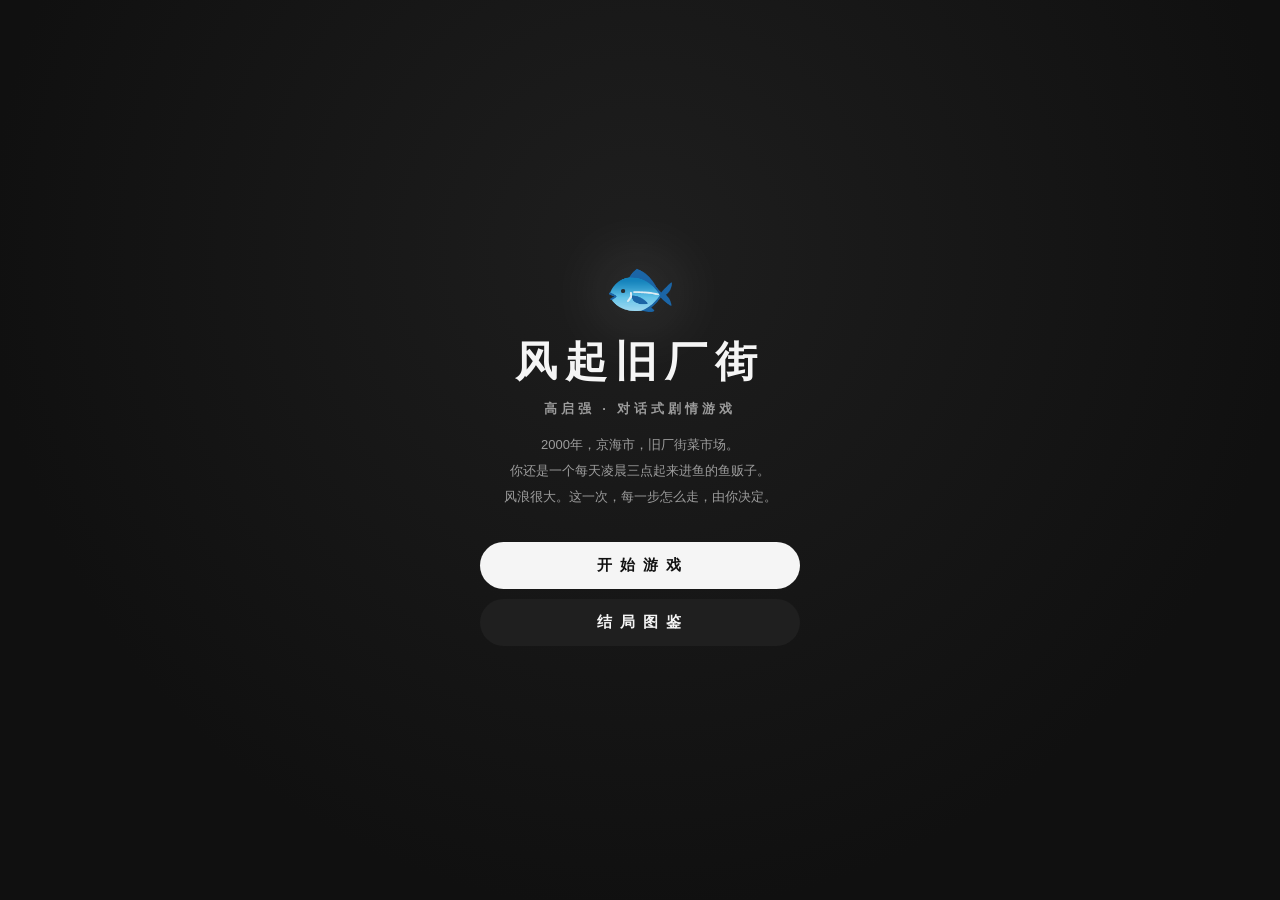
==== mobile/index.html @ a1551499 "Ghibli web UI, Android PWA (Luma style), refreshed screenshots and docs" ====
<!DOCTYPE html>
<html lang="zh-CN">
<head>
<meta charset="utf-8">
<meta name="viewport" content="width=device-width, initial-scale=1, viewport-fit=cover, user-scalable=no"><link rel="manifest" href="manifest.json"><meta name="theme-color" content="#131313"><meta name="mobile-web-app-capable" content="yes"><meta name="apple-mobile-web-app-capable" content="yes"><meta name="apple-mobile-web-app-status-bar-style" content="black-translucent">
<title>风起旧厂街 · 高启强 | 对话式剧情游戏</title>
<style>/* ================= 风起旧厂街 · Android 版（Luma 深色风格） ================= */
:root{
  --bg:#101010; --card:#1f1f1f; --card2:#2b2b2b; --line:#303030; --ink:#f5f5f5;
  --dim:#9c9c9c; --dim2:#6d6d6d; --gold:#e8c07a; --green:#8fce8f; --red:#e07a6a;
  --ui:-apple-system,"SF Pro Text","SF Pro Display",Roboto,"Segoe UI","Microsoft YaHei",sans-serif;
}
*{box-sizing:border-box;margin:0;padding:0;-webkit-tap-highlight-color:transparent}
html,body{height:100%}
body{background:var(--bg);color:var(--ink);font-family:var(--ui);overflow:hidden;user-select:none;-webkit-font-smoothing:antialiased}
button{font-family:var(--ui);cursor:pointer}
#app{position:fixed;inset:0;display:flex;flex-direction:column}

/* ---------- 背景舞台 ---------- */
#stage{position:absolute;inset:0;transition:opacity .6s}
#bg{position:absolute;inset:0;transition:background 1s}
#deco{position:absolute;right:6%;top:10%;font-size:110px;opacity:.06;filter:grayscale(60%);pointer-events:none}
#fog{position:absolute;inset:0;background:radial-gradient(ellipse at 50% 115%,rgba(0,0,0,0) 45%,rgba(0,0,0,.55) 100%);pointer-events:none}
.bg-market{background:radial-gradient(ellipse at 75% -10%,rgba(232,165,90,.10),transparent 55%),linear-gradient(180deg,#171510 0%,#101010 70%)}
.bg-station{background:radial-gradient(ellipse at 20% -10%,rgba(90,140,200,.10),transparent 55%),linear-gradient(180deg,#0f1418 0%,#101010 70%)}
.bg-jinhan{background:radial-gradient(ellipse at 50% -10%,rgba(220,95,80,.12),transparent 55%),linear-gradient(180deg,#180f10 0%,#101010 70%)}
.bg-tower{background:radial-gradient(ellipse at 80% 100%,rgba(200,175,95,.08),transparent 55%),linear-gradient(180deg,#101318 0%,#101010 70%)}
.bg-rain{background:radial-gradient(ellipse at 50% -10%,rgba(120,140,170,.09),transparent 55%),linear-gradient(180deg,#0f1216 0%,#0e0e0e 70%)}
.bg-cell{background:linear-gradient(180deg,#151515 0%,#0e0e0e 100%)}
.bg-dawn{background:radial-gradient(ellipse at 50% 110%,rgba(240,170,90,.14),transparent 60%),linear-gradient(180deg,#171510 0%,#101010 70%)}

/* ---------- 顶部状态栏 ---------- */
#hud{position:relative;z-index:5;display:none;flex-wrap:nowrap;overflow-x:auto;gap:6px;align-items:center;
  padding:calc(10px + env(safe-area-inset-top)) 14px 8px;
  background:linear-gradient(180deg,rgba(16,16,16,.97),rgba(16,16,16,.8));backdrop-filter:blur(10px);scrollbar-width:none}
#hud::-webkit-scrollbar{display:none}
#chTag{color:var(--dim);font-size:12px;font-weight:600;letter-spacing:1px;margin-right:4px;white-space:nowrap}
.chip{display:flex;align-items:center;gap:5px;font-size:12.5px;padding:5px 11px;border:none;border-radius:999px;
  background:var(--card);color:var(--dim);white-space:nowrap;flex:none;position:relative}
.chip b{color:var(--ink);font-weight:600;font-variant-numeric:tabular-nums}
.chip.warn{background:rgba(224,122,106,.15);color:#f0a99d;animation:pulse 1.4s infinite}
.chip.btn{cursor:pointer}
#sndBtn{flex:none;margin-left:auto;background:var(--card);border:none;color:var(--dim);border-radius:999px;padding:6px 12px;font-size:12.5px}
.flo{position:absolute;right:6px;top:-4px;font-size:11px;font-weight:700;pointer-events:none;animation:flo 1.1s forwards}
.flo.up{color:var(--green)}.flo.dn{color:var(--red)}
@keyframes flo{from{opacity:0;transform:translateY(6px)}20%{opacity:1}to{opacity:0;transform:translateY(-14px)}}
@keyframes pulse{50%{box-shadow:0 0 0 3px rgba(224,122,106,.16)}}

/* ---------- 底部悬浮导航（Luma） ---------- */
#nav{position:fixed;left:50%;transform:translateX(-50%);bottom:calc(12px + env(safe-area-inset-bottom));
  z-index:40;display:none;gap:2px;background:rgba(40,40,40,.88);backdrop-filter:blur(18px);
  border-radius:999px;padding:6px;box-shadow:0 10px 34px rgba(0,0,0,.5)}
.navbtn{display:flex;flex-direction:column;align-items:center;gap:2px;border:none;background:none;
  color:var(--dim);font-size:11px;padding:7px 24px;border-radius:999px;transition:background .2s}
.navbtn:active{background:#3d3d3d}
.navbtn .ni{font-size:19px;line-height:1.2}

/* ---------- 对话区 ---------- */
#bottom{position:relative;z-index:5;margin-top:auto;padding:10px 14px calc(88px + env(safe-area-inset-bottom));
  display:flex;flex-direction:column;align-items:center;gap:10px}
#dlg{width:100%;max-width:520px;background:var(--card);border-radius:24px;padding:18px 18px 30px;min-height:120px;
  position:relative;box-shadow:0 12px 44px rgba(0,0,0,.45)}
#who{position:absolute;top:-14px;left:16px;display:inline-flex;align-items:center;gap:7px;background:#2c2c2c;
  border-radius:999px;padding:4px 12px 4px 5px;font-size:13px;font-weight:600;letter-spacing:.5px}
#who .av{width:24px;height:24px;border-radius:50%;display:grid;place-items:center;font-size:13px;background:#383838;border:1px solid #464646}
#txt{font-size:16.5px;line-height:1.85;color:var(--ink);min-height:66px;white-space:pre-wrap}
#hint{position:absolute;right:16px;bottom:10px;font-size:11px;color:var(--dim2);opacity:.85;animation:blink 1.4s infinite}
@keyframes blink{50%{opacity:.2}}

#choices{width:100%;max-width:520px;display:flex;flex-direction:column;gap:9px}
.choice{position:relative;text-align:left;background:var(--card);border:none;border-radius:20px;color:var(--ink);
  font-size:15px;font-weight:500;padding:14px 16px 13px 50px;line-height:1.55;min-height:52px;
  transition:transform .15s,background .15s}
.choice::before{content:"";position:absolute;left:17px;top:16px;width:18px;height:18px;border-radius:50%;border:2px solid #4a4a4a}
.choice:active{transform:scale(.98);background:var(--card2)}
.choice .fx{display:block;font-size:11.5px;color:var(--dim);margin-top:3px;font-weight:400}
.choice.lock{opacity:.4}
.choice.lock::before{content:"🔒";border:none;width:auto;height:auto;font-size:12px;left:15px;top:16px}
.choice.cardOpt{background:#262118}
.choice.cardOpt::before{content:"🃏";border:none;width:auto;height:auto;font-size:15px;left:15px;top:14px}

/* ---------- 覆盖层 ---------- */
.ovl{position:fixed;inset:0;z-index:50;display:none;align-items:center;justify-content:center;flex-direction:column;
  text-align:center;padding:24px;overflow:auto}
.ovl.show{display:flex}
#era,#title,#ending,#gallery{background:rgba(12,12,12,.985)}
#wave,#panel{background:rgba(12,12,12,.92);backdrop-filter:blur(10px)}

#era .y{font-size:12px;letter-spacing:6px;color:var(--dim);margin-bottom:14px}
#era .t{font-size:34px;font-weight:800;letter-spacing:6px;color:var(--ink)}
#era .s{margin-top:16px;color:var(--dim);font-size:14px;line-height:1.9;max-width:340px}
#era .go{margin-top:42px;background:var(--ink);color:#111;border:none;border-radius:999px;
  padding:14px 46px;font-size:15px;font-weight:700;transition:transform .15s}
#era .go:active{transform:scale(.97)}

#title{background:radial-gradient(ellipse at 50% 28%,#1e1e1e,#101010 72%)}
#title .fish{font-size:58px;margin-bottom:12px;filter:drop-shadow(0 0 34px rgba(255,255,255,.28))}
#title h1{font-size:42px;font-weight:800;letter-spacing:8px;color:var(--ink)}
#title .sub{margin-top:10px;color:var(--dim);letter-spacing:4px;font-size:13px;font-weight:600}
#title .desc{margin-top:14px;color:var(--dim);font-size:13px;line-height:2;max-width:340px}
#title .btns{margin-top:32px;display:flex;flex-direction:column;gap:10px;width:min(320px,84vw)}
.mbtn{background:var(--card);border:none;color:var(--ink);border-radius:999px;padding:14px 20px;
  font-size:15px;font-weight:600;letter-spacing:2px;transition:transform .15s}
.mbtn.pri{background:var(--ink);color:#111}
.mbtn:active{transform:scale(.97)}

/* ---------- 结局 ---------- */
#endCard{position:relative;width:100%;max-width:430px;background:var(--card);border-radius:24px;
  padding:26px 24px 22px;text-align:left;box-shadow:0 24px 70px rgba(0,0,0,.55)}
#endCard .tag{color:var(--dim2);letter-spacing:3px;font-size:11px}
#endName{font-size:29px;font-weight:800;letter-spacing:4px;margin:8px 0 4px;color:var(--gold)}
#endGrade{position:absolute;right:22px;top:22px;width:58px;height:58px;border-radius:50%;display:grid;place-items:center;
  font-size:27px;font-weight:800;border:3px solid var(--gold);color:var(--gold)}
#endText{font-size:14px;line-height:1.9;color:#d9d9d9;margin:12px 0 14px;white-space:pre-wrap}
#fates{border-top:1px solid #2c2c2c;padding-top:12px;display:grid;gap:5px;font-size:12.5px;color:var(--dim)}
#fates b{color:var(--ink);margin-right:8px;font-weight:600}
#endStats{margin-top:12px;display:flex;flex-wrap:wrap;gap:6px;font-size:11.5px}
#endStats span{background:#2a2a2a;border-radius:999px;padding:4px 10px;color:var(--dim)}
#endBtns{margin-top:18px;display:flex;gap:8px;flex-wrap:wrap}
#endBtns .mbtn{padding:12px 16px;font-size:13.5px;flex:1;letter-spacing:1px}

/* ---------- 图鉴 / 面板 ---------- */
#gallery h2{font-size:24px;font-weight:800;letter-spacing:6px;color:var(--ink);margin-bottom:14px}
#gGrid{display:grid;grid-template-columns:1fr 1fr;gap:10px;width:100%;max-width:440px}
.gslot{border-radius:18px;padding:14px;text-align:left;background:var(--card)}
.gslot.on{background:#252015}
.gslot .gn{font-size:15px;font-weight:700;color:var(--ink)}
.gslot.on .gn{color:var(--gold)}
.gslot .gd{margin-top:5px;font-size:11.5px;color:var(--dim);line-height:1.65}
.gslot.off{opacity:.45}

.panelCard{width:100%;max-width:420px;background:var(--card);border-radius:24px;padding:20px;max-height:84vh;overflow:auto;text-align:left}
.pTitle{font-size:18px;font-weight:800;letter-spacing:4px;color:var(--ink);margin-bottom:10px}
.affRow{display:flex;align-items:center;gap:10px;padding:8px 0;border-bottom:1px solid #272727;font-size:13px}
.affRow .av{width:28px;height:28px;border-radius:50%;display:grid;place-items:center;background:#2c2c2c;font-size:14px;flex:none}
.affRow .bar{flex:1;height:6px;border-radius:99px;background:#2c2c2c;overflow:hidden}
.affRow .bar i{display:block;height:100%;border-radius:99px}
.affRow .st{width:132px;font-size:10.5px;color:var(--dim);text-align:right;flex:none}
.cardRow{display:flex;gap:9px;padding:8px 0;border-bottom:1px solid #272727;font-size:12.5px;align-items:flex-start}
.cardRow .cn{color:var(--gold);font-weight:700;flex:none}
.cardRow .cd{color:var(--dim);line-height:1.7}
.tabs{display:flex;gap:6px;margin-bottom:12px}
.tabs button{background:var(--card);border:none;color:var(--dim);border-radius:999px;padding:7px 16px;font-size:12.5px;font-weight:600}
.tabs button.on{background:var(--ink);color:#111}
.achGrid{display:grid;grid-template-columns:1fr 1fr;gap:9px;width:100%;max-width:440px}
.ach{border-radius:16px;padding:12px;text-align:left;background:var(--card)}
.ach.on{background:#252015}
.ach .an{font-size:13px;font-weight:700;color:var(--ink)}
.ach.on .an{color:var(--gold)}
.ach .ad{font-size:10.5px;color:var(--dim);margin-top:3px;line-height:1.6}
.ach.off{opacity:.45}

/* ---------- 风浪回合 ---------- */
.waveCard{width:100%;max-width:440px;background:var(--card);border-radius:24px;padding:22px 20px 16px;
  text-align:left;max-height:88vh;overflow:auto;box-shadow:0 20px 60px rgba(0,0,0,.5)}
.wEra{color:var(--dim2);letter-spacing:2px;font-size:11px}
.wTitle{font-size:24px;font-weight:800;letter-spacing:5px;color:var(--ink);margin:6px 0 2px}
.wTurn{font-size:12.5px;color:var(--dim);margin-bottom:4px}
.wHint{font-size:12px;color:var(--dim2);margin-bottom:12px}
.wActs{display:grid;grid-template-columns:1fr 1fr;gap:8px}
.wAct{background:#2a2a2a;border:none;border-radius:16px;color:var(--ink);padding:12px;text-align:left;
  font-size:13.5px;font-weight:600;transition:transform .15s}
.wAct:active{transform:scale(.97)}
.wAct .wd{display:block;font-size:11px;color:var(--dim);margin-top:2px;font-weight:400}
.wLog{margin-top:10px;font-size:12.5px;color:var(--green);min-height:16px;line-height:1.7;white-space:pre-wrap}
#evBox{margin:8px 0 2px;border-radius:16px;padding:12px;background:#26200f0d}
#evBox .et{color:var(--gold);font-size:14.5px;font-weight:700;margin-bottom:5px}
#evBox .ed{font-size:12.5px;line-height:1.75;color:#d9d9d9;margin-bottom:10px}
.wSkip{margin-top:12px;background:none;border:1px solid #333;color:var(--dim2);border-radius:999px;padding:7px 16px;font-size:11.5px}

#toast{position:fixed;left:50%;bottom:calc(96px + env(safe-area-inset-bottom));transform:translateX(-50%);z-index:80;
  background:#272727;color:var(--gold);border-radius:999px;padding:9px 20px;font-size:13px;font-weight:600;
  opacity:0;pointer-events:none;transition:opacity .3s;box-shadow:0 10px 30px rgba(0,0,0,.4)}
#toast.show{opacity:1}

@media (min-width:720px){
  #bottom{max-width:560px;margin-left:auto;margin-right:auto;width:100%}
}
@media (prefers-reduced-motion:reduce){*{animation:none!important;transition:none!important}}
</style>
</head>
<body>
<div id="app">
  <div id="stage"><div id="bg" class="bg-market"></div><div id="deco">🐟</div><div id="fog"></div></div>
  <div id="hud">
    <span id="chTag">序章</span>
    <span class="chip" id="c_money">💰 资金 <b>0</b></span>
    <span class="chip" id="c_rep">🐟 声望 <b>0</b></span>
    <span class="chip" id="c_con">🤝 人脉 <b>0</b></span>
    <span class="chip" id="c_risk">⚠️ 风险 <b>0</b></span>
    <span class="chip" id="c_heart">❤️ 初心 <b>0</b></span>
    <span class="chip btn" id="c_cards" title="谋略卡">🃏 <b>0</b></span>
    <span class="chip btn" id="c_aff" title="人物好感">👥 好感</span>
    <span class="chip" id="c_flag" style="display:none"></span>
    <button id="sndBtn" title="音效开关">🔊 音效</button>
  </div>
  <div id="bottom">
    <div id="choices"></div>
    <div id="dlg"><div id="who"><span class="av" id="whoAv">🐟</span><span id="whoName">高启强</span></div>
      <div id="txt"></div><div id="hint">点击继续 ▸</div></div>
  </div>
</div>

<div id="era" class="ovl"><div class="y" id="eraY"></div><div class="t" id="eraT"></div><div class="s" id="eraS"></div><button class="go" id="eraGo">进 入 故 事</button></div>

<div id="wave" class="ovl"><div class="waveCard">
  <div class="wEra" id="wEra"></div>
  <div class="wTitle">风 浪 回 合</div>
  <div class="wTurn" id="wTurn"></div>
  <div class="wHint">一个时代不是一天过的。每回合做一件事，风浪会随时降临。</div>
  <div id="evBox" style="display:none"></div>
  <div id="wActs" class="wActs"></div>
  <div class="wLog" id="wLog"></div>
  <button class="wSkip" id="wSkip">草草应付，直接翻篇 →</button>
</div></div>

<div id="panel" class="ovl"><div class="panelCard"><div class="pTitle" id="pTitle"></div><div id="pBody"></div>
  <button class="mbtn" id="pClose" style="margin-top:18px">关 闭</button></div></div>

<div id="title" class="ovl show">
  <div class="fish">🐟</div>
  <h1>风起旧厂街</h1>
  <div class="sub">高启强 · 对话式剧情游戏</div>
  <div class="desc">2000年，京海市，旧厂街菜市场。<br>你还是一个每天凌晨三点起来进鱼的鱼贩子。<br>风浪很大。这一次，每一步怎么走，由你决定。</div>
  <div class="btns">
    <button class="mbtn pri" id="btnNew">开 始 游 戏</button>
    <button class="mbtn" id="btnCont" style="display:none">继 续 上 局</button>
    <button class="mbtn" id="btnGal">结 局 图 鉴</button>
  </div>
</div>

<div id="ending" class="ovl">
  <div id="endCard">
    <div class="tag">—— 结 局 ——</div>
    <div id="endName"></div><div id="endGrade"></div>
    <div id="endText"></div>
    <div id="fates"></div>
    <div id="endStats"></div>
    <div id="endBtns">
      <button class="mbtn pri" id="btnAgain">重 走 一 次</button>
      <button class="mbtn" id="btnGal2">结 局 图 鉴</button>
      <button class="mbtn" id="btnHome">回 到 标 题</button>
    </div>
  </div>
</div>

<div id="gallery" class="ovl"><h2 id="gTitle" style="font-family:var(--serif);letter-spacing:8px;font-size:30px;color:var(--gold);margin-bottom:14px">结 局 图 鉴</h2>
  <div class="tabs"><button id="tabEnd" class="on">结 局</button><button id="tabAch">成 就</button><button id="tabCard">谋 略</button></div>
  <div id="gGrid" style="display:grid;grid-template-columns:repeat(auto-fit,minmax(210px,1fr));gap:12px;width:min(860px,100%)"></div>
  <div id="achWrap" style="display:none;width:min(760px,100%)"><div class="achGrid" id="aGrid"></div></div>
  <div id="cardWrap" style="display:none;width:min(560px,100%)"><div id="cardList"></div></div>
  <button class="mbtn" id="btnGalBack" style="margin-top:26px">返 回</button></div>

<div id="toast"></div>

<script>
"use strict";
/* ================= 人物表 ================= */
const C={
  qiang:{n:"高启强",e:"🐟",c:"#e5484d"},
  qin:{n:"高启强",e:"💭",c:"#c084fc"},
  an:{n:"安欣",e:"👮",c:"#4d9fff"},
  sheng:{n:"高启盛",e:"🕶️",c:"#a06bff"},
  lan:{n:"高启兰",e:"🩺",c:"#6fd3c7"},
  sao:{n:"陈书婷",e:"🌹",c:"#f5c518"},
  mo:{n:"老默",e:"🔪",c:"#8a93a6"},
  xu:{n:"徐江",e:"🐺",c:"#ff7a1a"},
  tai:{n:"陈泰",e:"🐉",c:"#c0a16b"},
  xl:{n:"唐小龙",e:"🚬",c:"#6fbf73"},
  xh:{n:"唐小虎",e:"🚬",c:"#79c77d"},
  zhao:{n:"赵立冬",e:"🎩",c:"#9aa5b1"},
  yao:{n:"黄瑶",e:"🎀",c:"#ff9ecb"},
  xz:{n:"徐忠",e:"📋",c:"#4dd0c4"},
  me:{n:"旁白",e:"🎬",c:"#7f8ea3"}
};

/* ================= V2：谋略卡 / 好感 / 成就 / 风浪回合 ================= */
const CARDS={
 mantian:{n:"瞒天过海",d:"示假隐真，把锋芒藏进沉默里。"},
 jiedao:{n:"借刀杀人",d:"不必亲往，自有急着想上位的人。"},
 fanke:{n:"反客为主",d:"跪下去的是徒弟，站起来的是对手。"},
 jinchani:{n:"金蝉脱壳",d:"把真正的东西，留在壳的外面。"},
 yiyi:{n:"以逸待劳",d:"先让子弹飞一会儿，耗到对手自乱阵脚。"},
 yuanjiao:{n:"远交近攻",d:"把最远的那只手，变成自己的手。"}
};
const cap=id=>id[0].toUpperCase()+id.slice(1);
const AFF={
 an:{n:"安欣",e:"👮",c:"#4d9fff"},
 sheng:{n:"高启盛",e:"🕶️",c:"#a06bff"},
 lan:{n:"高启兰",e:"🩺",c:"#6fd3c7"},
 sao:{n:"陈书婷",e:"🌹",c:"#f5c518"},
 mo:{n:"老默",e:"🔪",c:"#8a93a6"},
 yao:{n:"黄瑶",e:"🎀",c:"#ff9ecb"}
};
function affStatus(id,v){
 const m={
  an:[[30,"公事公办"],[60,"记挂旧人"],[80,"旧友未泯"],[1e9,"意难平的故人"]],
  sheng:[[30,"各忙各的"],[60,"兄弟同心"],[80,"疯狂的天才"],[1e9,"生死同途的兄弟"]],
  lan:[[30,"聚少离多"],[60,"懂事的妹妹"],[1e9,"家里最亮的那盏灯"]],
  sao:[[1,"未结识"],[40,"场面上的伙伴"],[70,"半个知己"],[1e9,"此生挚爱"]],
  mo:[[1,"无交集"],[40,"雇佣关系"],[70,"沉默的死士"],[1e9,"过命的兄弟"]],
  yao:[[1,"未进家门"],[40,"懂事的女儿"],[70,"心事重重的家人"],[1e9,"敢跟你交心的人"]]
 }[id]||[[1e9,""]];
 for(const[t,s]of m)if(v<t)return s;return"";
}
const ACH=[
 {id:"wind",n:"风起旧厂街",d:"走过旧厂街的第一章",c:s=>(s.chap||1)>=2},
 {id:"jianye",n:"强盛初立",d:"『强盛』的招牌挂了起来",c:s=>!!s.set.qiangsheng},
 {id:"dongyu",n:"冻鱼传说",d:"那条冻得梆硬的带鱼，救过你的命",c:s=>!!s.set.eming},
 {id:"yinan",n:"意难平",d:"安欣好感达到 80——有些人你始终不愿辜负",c:s=>s.aff.an>=80},
 {id:"jiaren",n:"家人至上",d:"启盛、启兰、黄瑶的好感都很高",c:s=>s.aff.sheng>=70&&s.aff.lan>=60&&s.aff.yao>=60},
 {id:"moushi",n:"谋士",d:"同时掌握 4 张谋略卡",c:s=>Object.keys(s.cards).filter(k=>s.cards[k]===true).length>=4},
 {id:"zongshi",n:"兵法宗师",d:"六张谋略卡全部习得",c:s=>Object.keys(CARDS).every(k=>s.cards[k])},
 {id:"ruanzhaolu",n:"软着陆",d:"以风险 ≤20 的状态迎来结局",c:s=>s.lastEnd&&s.risk<=20},
 {id:"liubianxing",n:"六边形枭雄",d:"结局时声望、人脉 ≥60 且资金 ≥100 万",c:s=>s.lastEnd&&s.rep>=60&&s.con>=60&&s.money>=1000000},
 {id:"wang",n:"京海之王",d:"达成结局「京海之王·梦醒」",c:s=>s.lastEnd==="peak"},
 {id:"an",n:"回头是岸",d:"达成结局「回头是岸」",c:s=>s.lastEnd==="newlife"},
 {id:"chaotui",n:"潮退",d:"达成结局「潮退」",c:s=>s.lastEnd==="tide"},
 {id:"dutu",n:"赌徒",d:"带着 ≥80 的风险走进第四章",c:s=>(s.chap||1)>=4&&s.risk>=80}
];
const WAVES={
 w1:{era:"2000 – 2005 · 旧厂街的岁月",turns:4,fam:"lan",mult:1,
  acts:["sell","read","friends","clean","family","hustle"],
  evs:[
   {t:"鱼价飞涨",d:"上游缺货，花鲢价格翻了一倍，摊位前排起长队。",fx:{money:1500,rep:1}},
   {t:"地痞又来了",d:"两个生面孔堵住摊位，张口就要三百块。",ch:[{t:"掏钱了事",fx:{money:-300,heart:-1}},{t:"把兄弟们叫来撑场",fx:{con:2,risk:2}}]},
   {t:"便衣巡查",d:"派出所突击检查市场的秤和进货票据。",fx:{risk:2}},
   {t:"启盛深夜的点子",d:"他摊开一张电路图，说想倒腾电子表。",ch:[{t:"给他凑本钱",fx:{money:-200,con:2,affSheng:3}},{t:"劝他先安心念书",fx:{heart:2,affSheng:1}}]},
   {t:"台风掀了雨棚",d:"一夜风急，塑料棚布飞上了房顶。",fx:{money:-300,heart:-1}},
   {t:"老主顾的心意",d:"王婶塞给你一包自家腌的咸鸭蛋。",fx:{heart:1,rep:1}}]},
 w2:{era:"2006 – 2014 · 强盛的岁月",turns:4,fam:"sheng",mult:10,
  acts:["sell","read","friends","clean","family","hustle"],
  evs:[
   {t:"小灵通卖爆了",d:"三个柜台的货一天清空，启盛笑得合不拢嘴。",fx:{money:30000,affSheng:2}},
   {t:"对手砸价",d:"水产同行联合起来压你的鱼价。",ch:[{t:"跟着降，薄利多销",fx:{money:-8000}},{t:"联合别的档口反抬价",fx:{con:3,rep:2}}]},
   {t:"税务上门",d:"强盛的账目被翻得格外仔细。",fx:{risk:2}},
   {t:"大嫂的家宴",d:"书婷亲自下厨，白金瀚后厨难得安静。",fx:{affSao:3,rep:2}},
   {t:"丫丫病了",d:"老默在医院走廊蹲了一夜，烟头落了一地。",ch:[{t:"悄悄垫上医药费",fx:{money:-20000,heart:2,affMo:5}},{t:"借钱给他，立个欠条",fx:{affMo:2}}]},
   {t:"觊觎白金瀚",d:"风声：有人想借你的码头往上爬。",fx:{risk:3}}]},
 w3:{era:"2015 – 2020 · 巅峰的岁月",turns:4,fam:"yao",mult:1000,
  acts:["sell","read","friends","clean","family","hustle"],
  evs:[
   {t:"新盘日光",d:"强盛的楼盘开盘当天售罄，全京海都在议论。",fx:{money:2000000,rep:2}},
   {t:"风声很紧",d:"市里传达了上面整顿行业秩序的文件精神。",fx:{risk:4}},
   {t:"工地出事",d:"脚手架摔下来一个人，工人家属堵在售楼处。",ch:[{t:"花钱私了，压下消息",fx:{money:-1000000,risk:3,heart:-4}},{t:"高额赔偿，全面整改",fx:{money:-2000000,heart:3,rep:1}}]},
   {t:"黄瑶的奖状",d:"她拿回全年级第一的奖状，犹豫了一下才递给你看。",fx:{affYao:3,heart:2}},
   {t:"慈善晚宴",d:"主办方请你上台举牌。",ch:[{t:"大方捐一笔",fx:{money:-1000000,rep:4,heart:2}},{t:"托病不出",fx:{heart:-1}}]},
   {t:"审计约谈",d:"集团账目被抽中重点核查。",ch:[{t:"提前打点",fx:{money:-500000,risk:1}},{t:"硬扛",fx:{risk:5}}]}]}
};
const ACTIONS={
 sell:{n:(s,W)=>W.mult===1?"🐟 出摊卖鱼":(W.mult===10?"🐟 经营生意":"🏢 运转集团"),
  d:(s,W)=>W.mult===1?"起早贪黑，一手交钱一手交鱼":(W.mult===10?"档口加柜台，生意兴隆":"地产商贸物流，处处进账"),
  run:(s,W)=>{const v=(600+Math.floor(Math.random()*900))*W.mult;return{fx:{money:v},log:"进账 "+fmtMoney(v)+"。"};}},
 read:{n:()=>"📖 研读《孙子兵法》",d:()=>"灯下苦读，有机会悟得谋略卡",
  run:(s,W)=>{const missing=Object.keys(CARDS).filter(k=>s.cards[k]===undefined);
   if(missing.length&&Math.random()<0.6){const k=missing[Math.floor(Math.random()*missing.length)];s.cards[k]=true;
    return{fx:{heart:1},log:"灯下苦读，悟得谋略卡「"+CARDS[k].n+"」！"};}
   if(!missing.length)return{fx:{heart:2,rep:1},log:"六篇融会贯通——兵法的尽头，是人心。"};
   return{fx:{heart:1},log:"读了几页，心静了不少。"};}},
 friends:{n:()=>"🤝 结交场面人",d:()=>"饭局、烟、人情债",
  run:(s,W)=>({fx:{con:2+Math.floor(Math.random()*3),risk:1},log:"人脉是走出来的，也是喝出来的。"})},
 clean:{n:(s,W)=>W.mult===1?"🧹 给管理员送烟":"🧹 打点上下关系",d:(s,W)=>"花点小钱，压一压风声",
  run:(s,W)=>{const cost=300*W.mult;return{fx:{money:-cost,risk:-(2+Math.floor(Math.random()*3))},log:"打点完毕，风声松了些。（花 "+fmtMoney(cost)+"）"};}},
 family:{n:(s,W)=>"🏠 陪陪家人",d:(s,W)=>"陪"+AFF[W.fam].n+"吃顿热饭",
  run:(s,W)=>{const f={heart:2};f["aff"+cap(W.fam)]=3;return{fx:f,log:"家的灯亮着，人就还没走远。（"+AFF[W.fam].n+" 好感 +3）"};}},
 hustle:{n:(s,W)=>W.mult===1?"🌊 多摆两个钟头的摊":"🌊 拓张新门路",d:(s,W)=>W.mult===1?"多挣一点，也累一点":"新地盘意味着新的盯梢",
  run:(s,W)=>W.mult===1?{fx:{money:300,rep:1},log:"秤高一点，人熟一点。"}:{fx:{money:80000*W.mult,rep:2,risk:1},log:"版图又大了一圈，盯你的人也是。"}}
};

/* ================= 剧情节点 =================
  lines: [人物key, 台词]
  next:  下一节点 | 函数(配 alt 枚举) | undefined(由 choices 决定)
  choices: {t,fx:{money,rep,con,risk,heart},set:{flag},req:{flag|stat,min},note,route,next}
  era: 章节卡片   ending: 结局   hidden: 自动节点(route)
============================================= */
const S={

/* ---------- 第一章 2000 · 旧厂街 ---------- */
c1_1:{ch:"第一章 · 2000年 旧厂街",chTag:"第一章 · 2000年 旧厂街",bg:"bg-market",deco:"🐟",
 lines:[
  ["me","2000年，京海市，旧厂街菜市场。凌晨三点的白炽灯下，鱼池的水汽混着腥味，漫过整条街。"],
  ["qiang","两斤半的花鲢，拿好。下回给我送过来就行——这条街上谁不认识我，旧厂街卖鱼的高启强。"],
  ["qin","爹妈走得早。那年我十三岁，一手拉扯着弟弟启盛、妹妹启兰。这条鱼摊，就是全家的命。"],
  ["xh","哟——高老板，生意不错啊。这个月的『卫生费』，两百块。"]],next:"c1_2"},
c1_2:{bg:"bg-market",deco:"🐟",
 lines:[
  ["xl","小虎，跟他说什么呢。高老板是明白人，对吧？这钱交得痛快点，咱们兄弟以后多照应你。"],
  ["qin","什么卫生费。这条街谁都清楚，交的是买路钱。"]],next:"c1_2c"},
c1_2c:{bg:"bg-market",deco:"🐟",
 lines:[
  ["qin","兜里就剩下给启盛凑学费的钱。秤被踩坏过，电视被搬走过，我忍了。今天呢？"]],
 choices:[
  {t:"忍气吞声，把钱递过去",fx:{money:-200,heart:2},note:"初心 +2",next:"c1_3"},
  {t:"据理力争：『市场管理费我交过，凭什么再交？』",fx:{rep:3,heart:-2},next:"c1_2f"},
  {t:"一声不吭，把这笔账记在心里",fx:{con:3},set:{jichou:true},note:"人脉 +2",next:"c1_3"}]},
c1_2f:{bg:"bg-station",deco:"🚨",
 lines:[
  ["xh","哟嗬，翅膀硬了？兄弟们，把这台电视搬回去——就当他交的！"],
  ["qiang","你们……你们这是抢劫！"],
  ["me","年三十，旧厂街派出所。你攥着一份笔录，外头鞭炮响成一片，屋里只有一盏白炽灯。"]],next:"c1_4"},
c1_3:{bg:"bg-station",deco:"🚨",
 lines:[
  ["me","腊月二十九，你去派出所报电视被砸的事，话没说完，反倒被扣下来『协助调查』。年三十夜里，你就蹲在值班室的角落。"],
  ["qiang","（大过年的……启盛启兰还在家里等我包饺子。）"]],next:"c1_4"},
c1_4:{bg:"bg-station",deco:"👮",
 lines:[
  ["an","大过年的，怎么蹲在这儿？来，先吃口热的——食堂买的饺子，猪肉白菜馅，还温着。"],
  ["qiang","警察同志，我真是冤枉的……我一个卖鱼的，他们收钱砸东西，警察来了我先进了局子。"],
  ["an","电视的事我记下了，明天我陪你回市场，一件一件跟他们把理讲清楚。旧厂街的事，不会因为你没背景就没人管。"],
  ["qin","那天夜里的饺子，是我这些年吃过最暖的一口饭。后来很多年我都在想，如果当时……算了，先吃饺子。"]],
 choices:[
  {t:"把苦水都倒给他：『安警官，这日子真没盼头了。』",fx:{heart:4,rep:2,affAn:4},note:"初心 +4",next:"c1_5"},
  {t:"咬着牙逞强：『没事，我扛得住，习惯了。』",fx:{heart:-2,rep:4,affAn:3},note:"声望 +4",next:"c1_5"},
  {t:"反问他：『你当警察，一个月挣多少？值吗？』",fx:{con:3,heart:2,affAn:4},note:"人脉 +3",next:"c1_5"}]},
c1_5:{bg:"bg-station",deco:"📖",
 lines:[
  ["an","临走前给你留个东西。别总跟人瞪眼动手，多读点书——《孙子兵法》，我上大学时最爱的一本，借你。"],
  ["an","还有我的名片。再有人欺负你，先讲理；讲理不行，就打电话给我。记住，法律站在你这边。"],
  ["qiang","安欣……安警官，这书我一定好好读。"],
  ["me","【获得物品：《孙子兵法》】【获得物品：安欣的名片】"]
 ],set:{sunzi:true,card:true},fx:{heart:3,affAn:4},next:"c1_5b"},
c1_5b:{bg:"bg-market",deco:"🐟",
 lines:[
  ["lan","哥，电视拿回来了？我在学校听说了……你现在每天收摊那么晚，身体熬不住的。"],
  ["qiang","没事，哥壮实着呢。你只管念你的医学院，家里有我。"],
  ["qin","启兰懂事的让人心疼。这个家，我必须撑住。"]],fx:{affLan:3},next:"c1_6"},
c1_6:{bg:"bg-market",deco:"🕶️",
 lines:[
  ["sheng","哥，卖鱼到什么时候是个头？我一个大学生，看杂书看了一脑子生意经，咱不能一辈子被人踩在脚底下。"],
  ["qin","启盛聪明，胆子更大。聪明是刀，胆子是手，握不好就要见血。"]],
 choices:[
  {t:"敲他脑门：『书念好，别的少想。』",fx:{heart:4,affSheng:3},note:"初心 +4",next:"c1_7"},
  {t:"沉默。他说的，难道不对吗",fx:{heart:-2,affSheng:1},next:"c1_7"},
  {t:"『等哥读完这本兵法，带你看点不一样的。』",fx:{con:4,rep:2,affSheng:4},set:{sheng_amb:true},note:"人脉 +4",next:"c1_7"}]},
c1_7:{bg:"bg-rain",deco:"🌩️",
 lines:[
  ["me","开春的一个雨夜。市场里早没了人，鱼池的增氧泵嗡嗡响。忽然，有两个影子翻进了市场。"],
  ["me","是城里徐家的小少爷徐雷，喝多了，晃到鱼池边上，跳下去扑腾水玩。池边配电箱漏电，他一头栽进水里，抽搐了两下——就不动了。"],
  ["qiang","我离他只有三步。伸手，拉他，配电箱就在我手边，我能断电的。可我僵在那儿，腿像灌了铅。"],
  ["xl","高老板，今晚谁都没来过市场。听见没有？谁、都、没、来、过。徐家找不着人，你我都干净。"],
  ["qin","人没了。压在我心口的，不是怕，是我那三步没迈出去。"]],
 choices:[
  {t:"天亮以后，去找安欣，把看见的原原本本说清楚",fx:{heart:8,risk:4},note:"初心 +8，风险 +4",next:"c1_8"},
  {t:"听唐家兄弟的，烂在肚子里",fx:{risk:12,heart:-6},note:"风险 +12",next:"c1_8"},
  {t:"反过来拿住唐家兄弟：这事你俩也在场，一条船上了",fx:{con:6,risk:16,heart:-8},set:{tongmou:true},note:"人脉 +6，风险 +16",next:"c1_8"}]},
c1_8:{bg:"bg-jinhan",deco:"🐉",
 lines:[
  ["me","半个月后，一张烫金请帖塞进鱼摊：白金瀚夜总会，徐老板请你喝茶。"],
  ["xu","高启强。旧厂街的高启强。我儿子的命，没在你那鱼池里，我派人查了二十遍。你说说，你一个卖鱼的，那天晚上到底看见什么了？"],
  ["qin","他眼睛是红的。丧子的人，刀架在你脖子上都不解恨。"]],
 choices:[
  {t:"『扑通』跪下：徐老板饶命，我真的什么都没看见",fx:{rep:-10,heart:-6},set:{guiguo:true},note:"声望 -10",next:"c1_9"},
  {t:"一句不说，硬扛着他的目光",fx:{heart:-2,rep:4},note:"声望 +4",next:"c1_9"},
  {t:"翻开《孙子兵法》的底子：『徐老板，配电箱漏电，电工的检修记录我抄了一份。您要真凶，先查电。』",req:{stat:"con",min:8},fx:{con:6,rep:8,risk:6},note:"人脉 +6 声望 +8",next:"c1_9"}],
 cardOpts:{mantian:{t:"顺着他的话，把『查电』的差事应下来——拖字诀走起",fx:{risk:-8,rep:2},next:"c1_9"}}},
c1_9:{bg:"bg-rain",deco:"🔪",
 lines:[
  ["me","茶没喝完，事情就来了。当夜，四条汉子堵了鱼摊，铁棍敲得案板梆梆响：徐老板说了，鱼摊明天就别开了。"],
  ["qin","手边有杀鱼刀，案板上还有半条冻得梆硬的带鱼。命，和往后二十年的路，都在这一下。"]],
 choices:[
  {t:"拎起冻鱼，跟他们拼了！",fx:{rep:10,risk:12,heart:-8},set:{eming:true},note:"声望 +10 风险 +12",next:"c1_10"},
  {t:"抄起名片打给安欣，死死守住电话不挂",fx:{heart:6,risk:-6,rep:2},note:"初心 +6 风险 -6",next:"c1_10"},
  {t:"把攒的五千块钱全推过去，破财消灾",fx:{money:-5000,heart:-4},note:"资金 -5000",next:"c1_10"}]},
c1_10:{bg:"bg-market",deco:"🌅",
 lines:[
  ["me","那条街还是那条街。鱼还是要进，秤还是要摆。可旧厂街的人再看你，眼神不一样了。"],
  ["qin","风浪来过了。有人被浪打翻，有人学会了踩着浪走。我想做后一种。"]],
 choices:[
  {t:"本本分分卖鱼，供弟妹读完书，别的不沾",fx:{heart:8,rep:2,money:1000},set:{anfen:true},note:"初心 +8",next:"c1_chk"},
  {t:"提两瓶好酒，去拜泰叔的码头，想活得好就得有人罩着",fx:{con:8,risk:8,rep:4,money:-1000},note:"人脉 +8 风险 +8",next:"c1_chk"},
  {t:"拉上启盛倒腾电器BB机，做生意攒本钱",fx:{money:3000,con:3,rep:2},note:"资金 +3000",next:"c1_chk"}]},
c1_chk:{hidden:true,route:s=>s.risk>=70?"g_rain":"w1",alt:["g_rain","w1"]},
w1:{wave:"w1",next:"c2_1a"},

/* ---------- 第二章 2006 · 风起于萍末 ---------- */
c2_1a:{era:{y:"第 二 章 · 二 ○ ○ 六",t:"风起于萍末",s:"白金瀚的霓虹，比鱼市的白炽灯亮得多，也烫得多。",chap:2},next:"c2_1"},
c2_1:{bg:"bg-jinhan",deco:"🌹",
 lines:[
  ["me","六年，弹指一挥。旧厂街的鱼摊变成了水产档口，你的名字在京海的水产圈里有了分量。这一年，两个女人一个男人，先后走进你的命里。"],
  ["sao","高老板，坐。听说徐江的人为难你？我是陈书婷，白家的当家人。京海地面上的事，轮不到他一个人说了算。"]],next:"c2_2"},
c2_2:{bg:"bg-jinhan",deco:"🌹",
 lines:[
  ["sao","我这人不喜欢绕弯子。白金瀚、白家的场子，缺一个能压得住场面的人。你敢不敢接？"],
  ["qin","她递过来的不是酒杯，是一把椅子。接，还是不接。"]],next:"c2_2b"},
c2_2b:{bg:"bg-market",deco:"🔪",
 lines:[
  ["me","菜场西口，一个刚出狱的男人守着个修车摊，被人掀了摊子也不还手。你认得他——老默，当年进去了几年，出来老婆没了，就剩一个闺女。"],
  ["mo","高老板。不用可怜我。我就是……想给丫丫挣个学费。"],
  ["qin","这人眼里有一种东西，像深海里的鱼，不出声，但知道往哪儿游。"]],
 choices:[
  {t:"『西口那个摊位归你。往后你跟我，我养你们父女。』",fx:{heart:6,con:5,affMo:8},set:{laomo:true},note:"初心 +6 人脉 +5",next:"c2_3"},
  {t:"雇他看场子，但钱按行价再压三成——便宜好用",fx:{con:6,heart:-4,affMo:4},set:{laomo:true},note:"人脉 +6",next:"c2_3"},
  {t:"点头致意，各过各的日子",fx:{heart:2,affMo:1},note:"初心 +2",next:"c2_3"}]},
c2_3:{bg:"bg-jinhan",deco:"🐺",
 lines:[
  ["me","徐江的时代到头了。线人反水、账本外流、白金瀚的股东连夜撤资，他成了京海人人都想踩一脚的落水狗。今夜，他孤身来见你。"],
  ["xu","高启强！成王败寇，我认。但京海这么大，你就不怕我姓徐的哪天缓过来，再跟你算今天的账？"],
  ["qin","他身后已经没有兄弟了。可饿狼就是饿狼。"]],
 choices:[
  {t:"递给老默一根烟：『告诉老默，我想吃鱼了。』",req:{flag:"laomo"},fx:{rep:12,risk:14,heart:-10},set:{xuezhai1:true},note:"声望 +12 风险 +14",next:"c2_4"},
  {t:"连夜把他和账目一起送到安欣手里，交由法律发落",fx:{heart:10,risk:-8,rep:6},note:"初心 +10 风险 -8",next:"c2_4"},
  {t:"放他离开京海：『我高启强不斩落水狗。』",fx:{rep:-4,risk:8,heart:2},set:{fanghu:true},note:"风险 +8",next:"c2_4"}],
 cardOpts:{jiedao:{t:"把徐江仇家的名单，递给急着上位的人",fx:{rep:10,con:4,heart:-8,risk:4},next:"c2_4"}}},
c2_4:{bg:"bg-jinhan",deco:"🐉",
 lines:[
  ["me","泰叔的寿宴。满堂宾客里，老爷子招手让你过去，把一根不离手的枣木拐杖放在你面前。"],
  ["tai","启强啊。这根拐杖，我拄了三十年，京海没人敢扶。今天你扶一下试试？"],
  ["qin","满场的人都盯着。这一扶，就是他陈泰的人了。"]],next:"c2_5"},
c2_5:{bg:"bg-jinhan",deco:"🐉",
 lines:[
  ["qin","扶，还是不扶。"]],
 choices:[
  {t:"双膝跪地，端茶认干爹：『爹在上，受儿子一拜。』",fx:{con:12,rep:6,heart:-8},set:{taishu:true},note:"人脉 +12 声望 +6",next:"c2_5b"},
  {t:"不跪。双手抱拳，只把拐杖扶正放好：『叔，我敬您，但跪不下去。』",fx:{rep:10,con:4},set:{yinggutou:true},note:"声望 +10",next:"c2_5b"}],
 cardOpts:{fanke:{t:"不跪也不接——反手把白金瀚三成干股的协议推到泰叔面前",fx:{rep:14,con:8,heart:-2},set:{pingdeng:true},next:"c2_5b"}}},
c2_5b:{bg:"bg-jinhan",deco:"🌹",
 lines:[
  ["sao","高启强，跟着你这几年，我看得明白：你这个人，心里有一杆秤。我的场子，我这个人，你敢不敢一起接？"],
  ["qin","大嫂笑了。京海谁不知道，能得到陈书婷一句『敢』，半个白金瀚就姓了高。"]],
 choices:[
  {t:"『娶。这辈子，高启强明媒正娶。』",fx:{rep:8,heart:4,affSao:8},set:{marry:true},note:"声望 +8",next:"c2_6"},
  {t:"『书婷，我现在满手是泥，配不上你。等我洗干净……』",fx:{rep:-6,heart:6,affSao:3},note:"初心 +6",next:"c2_6"}]},
c2_6:{bg:"bg-tower",deco:"🕶️",
 lines:[
  ["me","这一年，启盛的小灵通柜台开进了三家商场。他站在柜台后面给人家讲『信号增强专利』，眼睛亮得吓人。"],
  ["sheng","哥，柜台叫什么名字，我想好了——就叫『强盛』。强的强，盛的盛。咱高家，从此往上走！"],
  ["qin","强盛。鱼摊的名字跟着我们二十年了，从今天起，它有了新的意思。"]],
 choices:[
  {t:"把全部积蓄押进去，兄弟俩合伙干",fx:{money:-20000,rep:8,con:6,affSheng:4},set:{qiangsheng:true},note:"资金 -20000 声望 +8",next:"c2_7"},
  {t:"只出面子不出钱：『哥给你站台，账你自己管。』",fx:{rep:4,con:3,affSheng:3},set:{qiangsheng:true},note:"声望 +4",next:"c2_7"},
  {t:"劝他收手：『小灵通火不了几年，安安稳稳比什么都强。』",fx:{heart:6,rep:-4,affSheng:2},note:"初心 +6",next:"c2_7"}]},
c2_7:{bg:"bg-jinhan",deco:"🌃",
 lines:[
  ["me","2006年冬天，『强盛商贸有限公司』挂牌。鞭炮屑落满门口，像一场红色的雪。"],
  ["me","泰叔老了，白金瀚的钥匙一点点挪进你口袋。京海的人提起高启强，不再说『卖鱼的』，而是压低声音说——『强哥』。"]],
 choices:[
  {t:"接下他递来的烟，陪他在天台看一夜的京海",fx:{rep:4,con:4,risk:4},note:"声望 +4 人脉 +4",next:"c2_chk"},
  {t:"把烟掐了：『叔，烟伤肺。咱们讲生意。』",fx:{rep:6,heart:2},note:"声望 +6",next:"c2_chk"}]},
c2_chk:{hidden:true,route:s=>s.risk>=75?"g_gun":"w2",alt:["g_gun","w2"]},
w2:{wave:"w2",next:"c3_1a"},

/* ---------- 第三章 2015 · 京海之巅 ---------- */
c3_1a:{era:{y:"第 三 章 · 二 ○ 一 五",t:"京海之巅",s:"强盛大厦六十六层，整面落地窗外，就是整个京海。",chap:3},next:"c3_1"},
c3_1:{bg:"bg-tower",deco:"🏙️",
 lines:[
  ["me","2015年。强盛集团总部大楼落成，66层，京海第三高楼。剪彩那天的红绸，比当年鱼摊的塑料袋贵一万倍。"],
  ["me","地产、商贸、娱乐、物流——集团的版图铺满京海。你站在顶层落地窗前，脚下是车流，是灯火，是你从鱼摊一步一步走上来的这座城。"],
  ["qin","风浪越大，鱼越贵。这句话，我用了十五年。"]],next:"c3_2"},
c3_2:{bg:"bg-tower",deco:"🎩",
 lines:[
  ["me","深夜，一辆黑色轿车停进地下车库。市委常委、政法委书记赵立冬的秘书递来一份文件。"],
  ["zhao","高总，强盛能长这么大，靠什么，你心里有数吧。市里项目要做优做大，你这两成干股，就是投名状。往后你的事，就是我的事。"],
  ["qin","官帽比黑金可怕，也比黑金好使。可这东西一旦接了，就再没有回头路。"]],
 choices:[
  {t:"签字，递干股。这把伞，不要白不要",fx:{con:12,risk:18,heart:-12},set:{sanhu:true},note:"人脉 +12 风险 +18",next:"c3_3"},
  {t:"虚与委蛇：『赵书记，容我先做做股东们的思想工作。』",fx:{con:4,risk:8},note:"风险 +8",next:"c3_3"},
  {t:"当场拒绝，顺手把录音笔留在了茶几上",fx:{risk:20,heart:6},set:{babing:true},note:"风险 +20 初心 +6",next:"c3_3"}],
 cardOpts:{jinchani:{t:"假意应承，把干股挂进三家空壳公司里",fx:{con:6,risk:4},next:"c3_3"}}},
c3_3:{bg:"bg-rain",deco:"🌩️",
 lines:[
  ["me","莽村的旧厂改造，村民堵了强盛的工地三个月。谈判那天，李宏伟带着人掀了桌，泼了启盛一身茶。"],
  ["me","三天后，李宏伟被发现死在冷库，凶器——是一条冻鱼。启盛坐在审讯室里，眼镜碎了，笑得很平静。"],
  ["sheng","哥，我替你把脏活干了。你说过，风浪越大，鱼越贵。"],
  ["qin","我什么时候让你去杀人了！……启盛是我弟弟。这一步怎么落，落下去就再也收不回来。"]],
 choices:[
  {t:"动用一切关系把案子压下来。弟弟，哥保",fx:{risk:18,con:8,heart:-14},set:{xuezhan:true},note:"风险 +18 人脉 +8",next:"c3_4"},
  {t:"连夜送启盛去自首。大义灭亲，哥陪你一起担",fx:{heart:14,rep:-8,risk:-10},set:{dayi:true},note:"初心 +14 风险 -10",next:"c3_4"},
  {t:"花大钱送他出国，永远别回来",fx:{money:-2000000,risk:8,heart:-6},set:{chuguo:true},note:"资金 -200万",next:"c3_4"},
  {t:"在审讯室外陪他坐了一整夜，一句话不说",req:{aff:"sheng",min:70},fx:{heart:8,affSheng:8},note:"初心 +8",next:"c3_4"}],
 cardOpts:{yiyi:{t:"按兵不动，停工耗到莽村自己内讧",fx:{risk:-6,rep:2,heart:2},next:"c3_4"}}},
c3_4:{bg:"bg-rain",deco:"👮",
 lines:[
  ["me","深秋雨夜。旧厂街拆迁后的空地上，你看见一个白头发的男人站在路灯下——安欣。二十年，他把头发熬白了，人瘦得像一根警徽上的钢针。"],
  ["an","高启强。二十年前除夕，你在这儿卖鱼，我在值班室给你买过一份饺子。二十年，你从鱼摊走到了六十六层。我就想问问你——值吗？"],
  ["qin","他不是来抓我的。他是来接我回家的。可回哪个家？"]],
 choices:[
  {t:"『安欣，回头吧，你斗不赢整个京海。』",fx:{heart:-4,con:2,affAn:-2},note:"初心 -4",next:"c3_5"},
  {t:"『我们本可以做一辈子朋友。是我自己选了另一条路。』",fx:{heart:8,affAn:5},set:{liangzhi:true},note:"初心 +8",next:"c3_5"},
  {t:"把一份赵立冬的罪证线索，悄悄推到他脚边",req:{flag:"babing"},fx:{heart:12,risk:-6,affAn:6},set:{anxin_xiansuo:true},note:"初心 +12 风险 -6",next:"c3_5"},
  {t:"握住他的手：『安欣，如果我先伸手，你还接吗？』",req:{aff:"an",min:70},fx:{heart:10,affAn:8},set:{liangzhi:true},note:"初心 +10",next:"c3_5"}]},
c3_5:{bg:"bg-jinhan",deco:"🔪",
 lines:[
  ["me","地下车库。老默拉开车门坐进来，像每一次那样，先给丫丫的家教费报了账。然后他压低声音。"],
  ["mo","强哥。安欣的住址、巡逻班次，都摸清了。您一句话——今晚，吃鱼吗？"],
  ["qin","车里静得能听见心跳。老默的手，稳得像二十年前那个修车摊。"]],
 choices:[
  {t:"『老默，把名单烧了。安欣，不许动。』",fx:{heart:12,con:2},set:{baoanxin:true},note:"初心 +12",next:"c3_6"},
  {t:"沉默十秒，说：『按你的想法办。』",fx:{heart:-18,risk:14},set:{xuezhai2:true},note:"初心 -18 风险 +14",next:"c3_6"}]},
c3_6:{bg:"bg-tower",deco:"🎀",
 lines:[
  ["me","又是几年。大嫂走的那天，京海下了很大的雨。从那以后，陪你吃饭的人，只剩下瑶瑶。"],
  ["yao","爸。我整理了书房，发现一个上锁的抽屉……我没开。我只是想问，咱家的钱，都是干干净净的吗？"],
  ["qin","她眼里有大嫂的影子。她要是干净，就让她干净到底。"]],
 choices:[
  {t:"教她看报表、管账目——黄家的女儿，要接得住盘子",fx:{con:6,rep:4,affYao:5},note:"人脉 +6",next:"w3"},
  {t:"『瑶瑶，听话。这个抽屉，永远别打开。毕业后离开京海。』",fx:{heart:10,affYao:6},set:{yaogan:true},note:"初心 +10",next:"w3"},
  {t:"什么也不说，只是摸了摸她的头",fx:{heart:2,affYao:3},next:"w3"}]},
w3:{wave:"w3",next:"c3_chk"},
c3_chk:{hidden:true,route:s=>s.risk>=75?"g_net":"c4_1a",alt:["g_net","c4_1a"]},

/* ---------- 第四章 2021 · 潮水退去 ---------- */
c4_1a:{era:{y:"第 四 章 · 二 ○ 二 一",t:"潮水退去",s:"教育整顿驻点指导组进驻京海。潮水退去的时候，才知道谁在裸泳。",chap:4},next:"c4_1"},
c4_1:{bg:"bg-rain",deco:"📋",
 lines:[
  ["me","2021年。中央教育整顿驻点指导组进驻京海，组长徐忠。指导组的车子碾过雨水，停在强盛大厦楼下那天，整座城市都听见了。"],
  ["me","唐小龙被带走的那晚，强盛大厦的灯一盏一盏熄灭。京海的报纸用了一个词——『收网』。"]],
 choices:[
  {t:"紧急召开家族会议，商量对策",next:"c4_2"}]},
c4_2:{bg:"bg-rain",deco:"🎩",
 lines:[
  ["me","电视里，赵立冬戴着手铐走下警车。镜头扫过，他忽然朝镜头笑了笑——所有人都知道那个笑是什么意思。"],
  ["xz","高启强同志，指导组这里，有一份1996年到2021年的清单，越来越长。我们是来听你说的，不是来抓你——今天。"]],
 choices:[{t:"静观其变，等指导组先出牌",fx:{heart:1},next:"c4_3"}],
 cardOpts:{yuanjiao:{t:"抢先向指导组交出赵立冬的罪证，变被动为主动",fx:{risk:-10,heart:4},set:{tanzhu:true},next:"c4_3"}}},
c4_3:{bg:"bg-cell",deco:"🎀",
 lines:[
  ["me","深夜，书房。黄瑶坐在你对面，桌上摆着一个打开的抽屉，和一本泛黄的账本。"],
  ["yao","爸。账本我全看完了。白叔的事、徐江的事、启盛叔的事……我抱着它坐了一整夜。指导组的人说，你可以选。"],
  ["qin","我养大的姑娘，替我打开了最后一个抽屉。这一夜，谁都别想再骗自己了。"]],
 choices:[
  {t:"抢过账本，塞进壁炉。烧了它，烧了就干净了",fx:{heart:-16,risk:6,affYao:-8},set:{shaozhang:true},note:"初心 -16",next:"c4_4"},
  {t:"把账本推到她面前：『瑶瑶，交出去。这是爸最后能做的事。』",fx:{heart:16,affYao:8},set:{renzui:true},note:"初心 +16",next:"c4_4"},
  {t:"安排她当晚出国：『账在爸这儿，跟你没关系。』",fx:{heart:8,rep:4,affYao:4},set:{yaogan:true},note:"初心 +8",next:"c4_4"},
  {t:"把 1996 年以来的事，原原本本讲给她听",req:{aff:"yao",min:60},fx:{heart:12,affYao:6},set:{truth:true},note:"初心 +12",next:"c4_4"}]},
c4_4:{bg:"bg-cell",deco:"🥟",
 lines:[
  ["me","最后见安欣，是在强盛大厦的顶层。没有手铐，没有审讯室。他带了一份打包的饺子，放在桌上，像二十年前那个除夕。"],
  ["an","高启强，最后一面。徐忠组长让我带一句话：指导组的门开着，路的另一头，还是那条旧厂街。"],
  ["qin","我看着他。二十年前他递给我饺子的时候，我是京海最穷的人；今天他递给我筷子，我还是。绕了二十年，原来最贵的从来不是鱼。"]],
 choices:[
  {t:"『我跟你走。先去旧厂街，再看一眼鱼摊。』——自首",next:"end_route"},
  {t:"『我高启强这辈子，没输过。要抓我，让你的人进来拿。』——鱼死网破",next:"e_chaos"},
  {t:"当夜坐渔船出海：『风浪越大，鱼越贵。』——跑路",next:"e_run"}]},

/* ---------- 结局 ---------- */
end_route:{hidden:true,route:s=>{
  if(s.set.shaozhang) return "e_burn";
  if(s.heart>=60&&(s.set.liangzhi||s.aff.an>=75)) return "e_newlife";
  if(s.rep>=70) return "e_peak";
  return "e_tide";},alt:["e_burn","e_newlife","e_peak","e_tide"]},

e_tide:{ending:{id:"tide",name:"潮 退",text:"你跟着安欣走出大厦，在旧厂街的拆迁废墟前站了很久。当年鱼摊的位置，如今是一块平整的水泥地。\n\n判决下来那天，京海下了场大雨。法庭最后陈述，你只说了一句：『我这一辈子，最对不起的人是安欣，最想回去的，是2000年的那个鱼摊。』\n\n潮水退去，人们说你曾经站上京海之巅。只有你自己知道，从举起那条冻鱼开始，你就已经开始往下走了。"},
 fates:[["安欣","守着那碗饺子的约定，看着你走进高墙"],["高启盛","（结局随你的选择而不同）"],["黄瑶","在指导组的护送下，开始了普通人的生活"]]},
e_peak:{ending:{id:"peak",name:"京海之王 · 梦 醒",text:"你曾拥有过整座京海：六十六层的楼、全城的敬畏、说一不二的二十年。\n\n宣判那天，旁听席坐满了人。记者数过，你涉案的卷宗摞起来一米八高——正好是你从鱼摊『长』出来的高度。\n\n铁窗内，你常常梦见凌晨三点的菜市场。梦里你永远是那个数着零钱、给弟弟妹妹买排骨的卖鱼佬。醒来才发现，京海之王，原来是一场二十年的大梦。"},
 fates:[["强盛集团","资产冻结清算，大厦换了招牌"],["旧部","树倒猢狲散，再没人喊你『强哥』"],["安欣","把《孙子兵法》还给了你——当年他借你的那本"]]},
e_newlife:{ending:{id:"newlife",name:"回 头 是 岸",text:"你选择了最难的那条路：交代一切，检举立功，把二十年的账一笔一笔还清。\n\n因为重大立功，判决书比所有人预想的仁慈。高墙内你学会了种菜、识字教书，给年轻犯人讲《孙子兵法》——只讲『慎战』那一章。\n\n安欣来看过你几次，每次都带一份猪肉白菜馅的饺子。他说：『高启强，你终于考上了你当年想考的那所学校——法律，是最后一课。』"},
 fates:[["高启盛","（你当年守住了底线，他一直记得）"],["高启兰","每个月都来看你，白大褂口袋里装着家里的照片"],["安欣","终于睡了个整觉，京海的天亮了"]]},
e_chaos:{ending:{id:"chaos",name:"鱼 死 网 破",text:"你说你没输过。可这一夜，指导组的收网圈从楼下一层层合上来，像二十年前那张网住整条街的渔网。\n\n天台上，你最后看了一眼京海的灯火。安欣踩着水走上天台，喊的却是：『高启强！回头！』\n\n风浪越大，鱼越贵——可浪太大了，船是会翻的。你终究没能再赢一次。"},
 fates:[["高启强","数罪并罚，再无上诉"],["京海","报纸头版：盘踞二十年的毒瘤，连根拔起"],["老默","（若你曾许他安稳，他终究只是个修车的父亲）"]]},
e_run:{ending:{id:"run",name:"亡 命 南 洋",text:"渔船在公海上漂了十一天。你以为逃出了那张网，却发现自己从没离开过——护照是假的，钱是冻的，船老大接的，本来就是国际刑警的单子。\n\n引渡回国那天，舷梯下站着白头发的安欣。你笑了：『我就知道，会是你来接我。』\n\n后来狱里有人问你后不后悔。你说：跑了十一天才明白，海再大，也没有一寸是卖鱼人的退路。"},
 fates:[["黄瑶","留在京海，每年替你去旧厂街看一眼"],["高启兰","等了你十一年"],["安欣","案卷最后一页，他签下自己的名字"]]},
e_burn:{ending:{id:"burn",name:"灰 烬",text:"账本烧掉的那个晚上，你以为烧掉的是证据。其实烧掉的，是你最后一丝从轻的可能。\n\n指导组拿出了备份——黄瑶早就扫描存档了。数罪并罚，顶格量刑。法庭上你反复念叨一句话：『烧了，都烧了……』\n\n没有人接话。灰烬里什么都没有，包括回头路。"},
 fates:[["黄瑶","把账本交了出去——她替你选择了坦白"],["安欣","收队那天，他没有回头看你"],["旧厂街","拆迁废墟上，新的菜市场已经动工"]]},
g_rain:{ending:{id:"rain",name:"旧厂街的雨 夜",text:"风声太紧，你欠的债太多。一个再普通不过的雨夜，鱼池的水泵还在响，你却再也没能等到天亮收摊。\n\n菜市场第二天照常开门。人们叹一句『卖鱼的老高没了』，然后各自守着自己的一池鱼。\n\n在这个世界，你只是旧厂街一个没熬过风浪的鱼贩子。也许，这才是最干净的一种结局。"},
 fates:[["高启盛","把你的鱼摊守了三年，最终还是走了别的路"],["高启兰","医学院毕业，白大褂口袋里总装着一枚鱼钩"],["安欣","案卷上写着：被害人，高启强"]]},
g_gun:{ending:{id:"gunshot",name:"白金瀚的枪 声",text:"场子越做越大，仇家越结越多。你终于明白徐江当年为什么总是眯着眼笑——坐在那样的位置上，四面八方都是枪口。\n\n那晚白金瀚灯火通明，你举杯的手停在半空。\n\n江湖上的事，来得多快，去得就多快。京海之巅的台阶，原来每一级都是悬崖。"},
 fates:[["陈书婷","连夜带着孩子们离开了京海"],["京海","白金瀚重新挂了招牌，换了个姓"],["安欣","他在你的案卷扉页写：他本可以是个好人"]]},
g_net:{ending:{id:"net",name:"提 前 收 网",text:"你把手里的网张得太大，太密，太狠——大到指导组还没进京海，就先看见了你的网。\n\n收网那天清晨，六十六层的办公室里，你被自己的脚步声惊醒。楼梯上不来，电梯下不去。\n\n你比故事里那个高启强，更早地触碰到了网沿。"},
 fates:[["强盛集团","一夜之间查封"],["京海","第二天报纸头版：人民的城市，容不下第二张网"],["黄瑶","被安欣送出了京海，从此再没回来过"]]}

};

/* ================= 状态 ================= */
const $=id=>document.getElementById(id);
const DEF={node:"c1_1",ch:0,money:800,rep:0,con:0,risk:0,heart:70,set:{},chap:1,aff:{an:20,sheng:30,lan:20,sao:0,mo:0,yao:0},cards:{},wave:null,achRun:[]};
let st=null,typing=null,curId=null,snd=true;
const KEY_SAVE="gq_save1",KEY_END="gq_endings";
function fresh(){return JSON.parse(JSON.stringify(DEF));}
function fmtMoney(v){return v>=10000?(v/10000).toFixed(v%10000?1:0)+" 万":String(v);}
function clamp(v){return Math.max(0,Math.min(100,v));}
/* localStorage 安全包装：受限上下文（如 webview 注入页）下不致脚本中断 */
function LSget(k){try{return localStorage.getItem(k)}catch(e){return null}}
function LSset(k,v){try{localStorage.setItem(k,v)}catch(e){}}
function LSdel(k){try{localStorage.removeItem(k)}catch(e){}}

/* ================= 音效 ================= */
let AC=null;
function ac(){if(!AC){try{AC=new (window.AudioContext||window.webkitAudioContext)()}catch(e){}}return AC;}
function beep(f,d,type,vol){if(!snd)return;const a=ac();if(!a)return;try{const o=a.createOscillator(),g=a.createGain();
 o.type=type||"sine";o.frequency.value=f;g.gain.value=vol||.05;o.connect(g);g.connect(a.destination);
 o.start();g.gain.exponentialRampToValueAtTime(.0001,a.currentTime+d);o.stop(a.currentTime+d);}catch(e){}}
const sfxTick=()=>beep(920,.03,"square",.012);
const sfxOk=()=>{beep(520,.09,"sine",.05);setTimeout(()=>beep(780,.12,"sine",.05),80)};
const sfxBad=()=>{beep(180,.2,"sawtooth",.04)};
const sfxBig=()=>{beep(330,.15,"sine",.06);setTimeout(()=>beep(440,.15,"sine",.06),120);setTimeout(()=>beep(660,.25,"sine",.06),240)};
$("sndBtn").onclick=()=>{snd=!snd;$("sndBtn").textContent=snd?"🔊 音效":"🔇 静音";};

/* ================= 渲染 ================= */
function bgOf(id){const s=S[id];$("bg").className="bg-"+(s.bg||"bg-market").replace("bg-","");$("deco").textContent=s.deco||"🐟";}
function hudChips(){
 $("c_money").innerHTML='💰 资金 <b>'+fmtMoney(st.money)+'</b>';
 $("c_rep").innerHTML='🐟 声望 <b>'+st.rep+'</b>';
 $("c_con").innerHTML='🤝 人脉 <b>'+st.con+'</b>';
 const r=$("c_risk");r.innerHTML='⚠️ 风险 <b>'+st.risk+'</b>';r.classList.toggle("warn",st.risk>=70);
 $("c_heart").innerHTML='❤️ 初心 <b>'+st.heart+'</b>';
 const f=Object.keys(st.set||{});const fc=$("c_flag");
 if(f.length){fc.style.display="";fc.textContent="🏷 "+f.slice(-3).join(" · ")}else fc.style.display="none";
 hudCards();
}
function flo(chip,txt,up){const d=document.createElement("span");
 d.className="flo "+(up?"up":"dn");d.textContent=txt;chip.appendChild(d);
 setTimeout(()=>d.remove(),1100);}
function applyFx(fx,el){
 if(!fx)return;const map={money:"c_money",rep:"c_rep",con:"c_con",risk:"c_risk",heart:"c_heart"};
 for(const k in fx){const v=fx[k];if(!v)continue;
  if(k.slice(0,3)==="aff"){const id=k.slice(3).toLowerCase();if(st.aff[id]===undefined)continue;
   st.aff[id]=clamp(st.aff[id]+v);flo($("c_aff"),(v>0?"+":"")+v+" "+AFF[id].n,v>0);continue;}
  if(k==="money")st.money=Math.max(0,st.money+v);else st[k]=clamp(st[k]+v);
  flo($(map[k]),(k==="money"?((v>0?"+":"")+fmtMoney(v)):((v>0?"+":"")+v)),v>0);
  if(k==="risk"&&v>0)sfxBad();else if(v>0&&(k==="rep"||k==="heart"))sfxOk();}
 hudChips();
}
function setCh(id){const s=S[id];if(s&&s.ch){$("chTag").textContent=s.ch;}}
function showEra(era,next){
 $("eraY").textContent=era.y;$("eraT").textContent=era.t;$("eraS").textContent=era.s;
 $("chTag").textContent=era.y.replace(/\s+/g,"");
 if(era.chap)st.chap=era.chap;
 $("era").classList.add("show");sfxBig();
 $("eraGo").onclick=()=>{$("era").classList.remove("show");enter(next);};
}
function enter(id){
 if(!id||!S[id]){console.error("missing scene",id);return;}
 curId=id;const s=S[id];
 if(s.era){showEra(s.era,s.next);return;}
 if(s.wave){startWave(s.wave,s.next);return;}
 $("wave").classList.remove("show");$("panel").classList.remove("show");
 if(s.hidden&&s.route){enter(s.route(st));return;}
 bgOf(id);$("hud").style.display="flex";
 if(s.chTag)$("chTag").textContent=s.chTag;
 applyFx(s.fx);if(s.set)Object.assign(st.set,s.set);
 hudChips();
 checkAch();
 if(s.ending){showEnding(s);return;}
 saveGame();
 renderLines(s,0);
}
function renderLines(s,i){
 const choices=$("choices");choices.innerHTML="";
 if(i>=s.lines.length){
  if(s.choices){renderChoices(s);}else if(typeof s.next==="function"){enter(s.next(st));}
  else if(s.next){enter(s.next);}return;}
 const who=s.lines[i][0],txt=s.lines[i][1];
 const c=C[who]||C.me;
 $("whoAv").textContent=c.e;$("whoAv").style.borderColor=c.c;
 $("whoName").textContent=c.n;$("whoName").style.color=c.c;
 const tEl=$("txt");tEl.textContent="";$("hint").style.visibility="hidden";
 let p=0;clearInterval(typing);
 typing=setInterval(()=>{
  tEl.textContent=txt.slice(0,++p);
  if(p%3===0)sfxTick();
  if(p>=txt.length){clearInterval(typing);typing=null;$("hint").style.visibility="visible";}
 },26);
 clickHandler=()=>{if(typing){clearInterval(typing);typing=null;tEl.textContent=txt;$("hint").style.visibility="visible";}else renderLines(s,i+1);};
}
let clickHandler=null;
$("dlg").addEventListener("click",()=>{if(clickHandler)clickHandler();});
document.addEventListener("keydown",e=>{if((e.key===" "||e.key==="Enter")&&clickHandler){e.preventDefault();clickHandler();}});

function reqOk(req){if(!req)return true;if(req.flag&&!st.set[req.flag])return false;
 if(req.aff&&(st.aff[req.aff]||0)<req.min)return false;
 if(req.min&&req.stat&&st[req.stat]<req.min)return false;return true;}
function reqText(req){if(!req)return"";
 if(req.flag)return"需要：关键剧情线";
 if(req.aff)return"需要："+AFF[req.aff].n+" 好感 ≥ "+req.min;
 if(req.min)return"需要："+({rep:"声望",con:"人脉",heart:"初心",risk:"风险"}[req.stat])+" ≥ "+req.min;return"";}
function fxNote(fx){if(!fx)return"";const m={money:"资金",rep:"声望",con:"人脉",risk:"风险",heart:"初心",
 affAn:"安欣好感",affSheng:"启盛好感",affLan:"启兰好感",affSao:"大嫂好感",affMo:"老默好感",affYao:"瑶瑶好感"};
 return Object.keys(fx).filter(k=>fx[k]&&m[k]).map(k=>{const v=fx[k];return (k==="money"?((v>0?"+":"")+fmtMoney(v)):(v>0?"+":"")+v)+" "+m[k]}).join(" ");
}
function renderChoices(s){
 const box=$("choices");box.innerHTML="";
 let opts=(s.choices||[]).slice();
 if(s.cardOpts)for(const ck in s.cardOpts){if(st.cards[ck])opts.push(Object.assign({},s.cardOpts[ck],{card:ck}));}
 opts.forEach(ch=>{
  const ok=reqOk(ch.req);
  const b=document.createElement("button");b.className="choice"+(ok?"":" lock")+(ch.card?" cardOpt":"");
  const note=(ch.card?"打出「"+CARDS[ch.card].n+"」 · ":""+fxNote(ch.fx))||(ch.set?Object.keys(ch.set).map(k=>FLAG_NAMES[k]).filter(Boolean).join("、"):"");
  b.innerHTML='<span>'+ch.t+'</span>'+(note?'<span class="fx">'+(ok?"":"🔒 ")+note+'</span>':"");
  b.onclick=()=>{if(!ok){toast(reqText(ch.req));sfxBad();return;}
   sfxOk();if(ch.card){st.cards[ch.card]=false;toast("打出谋略卡「"+CARDS[ch.card].n+"」");}
   applyFx(ch.fx);if(ch.set)Object.assign(st.set,ch.set);checkAch();
   if(ch.route)enter(ch.route(st));else enter(ch.next);};
  box.appendChild(b);
 });
}
const FLAG_NAMES={sunzi:"《孙子兵法》",card:"安欣的名片",jichou:"记仇",tongmou:"同谋",guiguo:"跪过徐江",eming:"恶名",anfen:"本分",laomo:"老默的忠心",xuezhai1:"血债·徐江",fanghu:"放虎归山",taishu:"泰叔干爹",yinggutou:"硬骨头",marry:"娶了大嫂",qiangsheng:"强盛公司",sanhu:"保护伞",babing:"把柄",xuezhan:"双手沾血",dayi:"大义灭亲",chuguo:"启盛出国",liangzhi:"良知未泯",anxin_xiansuo:"暗线",baoanxin:"不杀安欣",xuezhai2:"血债·安欣线",yaogan:"瑶瑶干净",shaozhang:"销毁证据",renzui:"认罪伏法",sheng_amb:"启盛的野心"};

/* ================= 结局 ================= */
const GRADES=[[80,"S","传奇"],[60,"A","枭雄"],[40,"B","浮沉"],[-1,"C","挣扎"]];
function grade(){
 const s=st;let v=s.heart*0.4+s.rep*0.2+s.con*0.2+(100-s.risk)*0.2;
 for(const[g,l,n]of GRADES)if(v>=g)return{g:l,n};return{g:"C",n:"挣扎"};
}
function showEnding(sc){
 $("hud").style.display="none";
 st.lastEnd=sc.ending.id;checkAch();unlockEnd(sc.ending.id);
 $("endName").textContent=sc.ending.name;
 const gr=grade();const eg=$("endGrade");eg.textContent=gr.g;eg.style.borderColor=gr.g==="S"?"#f5c518":gr.g==="A"?"#e5484d":"#4d9fff";eg.style.color=eg.style.borderColor;
 $("endText").textContent=sc.ending.text;
 const runA=(st.achRun||[]).map(id=>ACH.find(a=>a.id===id)).filter(Boolean);
 $("fates").innerHTML='<div style="letter-spacing:3px;color:#8fa3bf;font-size:12px;margin-bottom:4px">—— 人物命运 ——</div>'+
  (sc.fates||[]).map(f=>'<div><b>'+f[0]+'</b>'+f[1]+'</div>').join("")+
  (runA.length?'<div style="letter-spacing:3px;color:#8fa3bf;font-size:12px;margin:10px 0 4px">—— 本次成就 ——</div>'+
   runA.map(a=>'<div><b>🏆</b>'+a.n+' · <span style="color:var(--dim)">'+a.d+'</span></div>').join(""):"");
 $("endStats").innerHTML=
  '<span>💰 结算资金 '+fmtMoney(st.money)+'</span><span>🐟 声望 '+st.rep+'</span><span>🤝 人脉 '+st.con+
  '</span><span>⚠️ 风险 '+st.risk+'</span><span>❤️ 初心 '+st.heart+'</span><span>🏷 '+
  (Object.keys(st.set).map(k=>FLAG_NAMES[k]).filter(Boolean).join("、")||"无印记")+'</span>';
 $("ending").classList.add("show");sfxBig();LSdel(KEY_SAVE);
}
function unlockEnd(id){const o=JSON.parse(LSget(KEY_END)||"{}");o[id]=1;LSset(KEY_END,JSON.stringify(o));}
let gTab="end";
function showGallery(tab){
 gTab=tab||"end";
 ["tabEnd","tabAch","tabCard"].forEach((id,i)=>$(id).classList.toggle("on",["end","ach","card"][i]===gTab));
 $("gTitle").textContent={end:"结 局 图 鉴",ach:"成 就",card:"谋 略 集"}[gTab];
 $("gGrid").style.display=gTab==="end"?"grid":"none";
 $("achWrap").style.display=gTab==="ach"?"":"none";
 $("cardWrap").style.display=gTab==="card"?"":"none";
 if(gTab==="end"){
  const got=JSON.parse(LSget(KEY_END)||"{}");
  const order=["tide","peak","newlife","chaos","run","burn","rain","gunshot","net"];
  const names={tide:"潮退",peak:"京海之王·梦醒",newlife:"回头是岸",chaos:"鱼死网破",run:"亡命南洋",burn:"灰烬",rain:"旧厂街的雨夜",gunshot:"白金瀚的枪声",net:"提前收网"};
  $("gGrid").innerHTML=order.map(id=>{
   const sc=Object.values(S).find(s=>s.ending&&s.ending.id===id);
   const on=got[id];
   return '<div class="gslot '+(on?"on":"off")+'"><div class="gn">'+(on?names[id]:"？？？")+'</div><div class="gd">'+
    (on?sc.ending.text.split("\n")[0]:"尚未达成——换一条路走走看。")+'</div></div>';}).join("");
 }else if(gTab==="ach"){
  const got=achMap();
  $("aGrid").innerHTML=ACH.map(a=>{const on=got[a.id];
   return '<div class="ach '+(on?"on":"off")+'"><div class="an">'+(on?"🏆 ":"🔒 ")+a.n+'</div><div class="ad">'+a.d+'</div></div>';}).join("");
 }else{
  $("cardList").innerHTML=Object.keys(CARDS).map(k=>{const sv=st?st.cards[k]:undefined;
   const note=sv===true?"（持有）":sv===false?"（已打出）":"（未习得）";
   return '<div class="cardRow" style="opacity:'+(sv===true?"1":"0.45")+'"><span class="cn">🃏 '+CARDS[k].n+'</span><span class="cd">'+CARDS[k].d+note+'</span></div>';}).join("");
 }
 $("gallery").classList.add("show");
}
$("tabEnd").onclick=()=>showGallery("end");
$("tabAch").onclick=()=>showGallery("ach");
$("tabCard").onclick=()=>showGallery("card");

/* ================= V2 引擎：风浪回合 ================= */
let waveNext=null;
function hudCards(){if(!st)return;$("c_cards").innerHTML="🃏 <b>"+Object.keys(st.cards).filter(k=>st.cards[k]===true).length+"</b>";}
function startWave(id,next){
 st.wave={id:id,turn:0};waveNext=next;
 $("wEra").textContent=WAVES[id].era;$("wLog").textContent="";
 $("wave").classList.add("show");renderWave();saveGame();
}
function renderWave(){
 const W=WAVES[st.wave.id];
 $("wTurn").textContent="第 "+(st.wave.turn+1)+" / "+W.turns+" 回合";
 $("evBox").style.display="none";
 const box=$("wActs");box.innerHTML="";
 W.acts.forEach(id=>{const a=ACTIONS[id];const b=document.createElement("button");b.className="wAct";
  b.innerHTML=a.n(st,W)+'<span class="wd">'+a.d(st,W)+'</span>';
  b.onclick=()=>doAction(a);box.appendChild(b);});
}
function doAction(a){
 const W=WAVES[st.wave.id];const res=a.run(st,W);
 applyFx(res.fx);$("wLog").textContent=res.log||"";st.wave.turn++;
 if(Math.random()<0.45&&W.evs.length){showEvent(W.evs[Math.floor(Math.random()*W.evs.length)]);}
 else nextTurn();
 saveGame();
}
function showEvent(ev){
 beep(300,.15,"triangle",.05);
 const box=$("evBox");box.style.display="";box.innerHTML='<div class="et">⚡ '+ev.t+'</div><div class="ed">'+ev.d+'</div>';
 $("wActs").innerHTML="";
 const btns=document.createElement("div");btns.style.cssText="display:flex;gap:8px;flex-wrap:wrap";
 if(ev.ch){ev.ch.forEach(c=>{const b=document.createElement("button");b.className="wAct";b.style.flex="1";
  b.innerHTML=c.t+'<span class="wd">'+fxNote(c.fx)+'</span>';
  b.onclick=()=>{applyFx(c.fx);box.style.display="none";$("wLog").textContent=c.t;nextTurn();};btns.appendChild(b);});}
 else{const b=document.createElement("button");b.className="wAct";b.textContent="知道了";b.style.flex="1";
  b.onclick=()=>{if(ev.fx)applyFx(ev.fx);box.style.display="none";nextTurn();};btns.appendChild(b);}
 box.appendChild(btns);
}
function nextTurn(){
 if(st.wave.turn>=WAVES[st.wave.id].turns){finishWave();return;}
 renderWave();saveGame();
}
function finishWave(){
 const nx=waveNext;st.wave=null;$("wave").classList.remove("show");
 checkAch();enter(nx);
}
$("wSkip").onclick=()=>{if(!st||!st.wave)return;
 st.wave.turn=WAVES[st.wave.id].turns;toast("你草草应付了经营——风浪不会等人");finishWave();};

/* ================= V2 引擎：成就 ================= */
const KEY_ACH="gq_ach";
function achMap(){try{return JSON.parse(LSget(KEY_ACH)||"{}")}catch(e){return{}}}
function checkAch(){
 if(!st)return;const got=achMap();
 ACH.forEach(a=>{if(got[a.id])return;let ok=false;try{ok=a.c(st)}catch(e){}
  if(ok){got[a.id]=1;LSset(KEY_ACH,JSON.stringify(got));
   st.achRun=(st.achRun||[]).concat(a.id);toast("🏆 成就解锁："+a.n);sfxBig();}});
}

/* ================= V2 引擎：好感 / 卡牌面板 ================= */
function openPanel(kind){
 const b=$("pBody");
 if(kind==="aff"){$("pTitle").textContent="人 物 好 感";
  b.innerHTML=Object.keys(AFF).map(id=>{const v=(st&&st.aff[id])||0;const A=AFF[id];
   return '<div class="affRow"><span class="av" style="border-color:'+A.c+'">'+A.e+'</span>'+
    '<span style="width:56px;flex:none">'+A.n+'</span>'+
    '<span class="bar"><i style="width:'+v+'%;background:'+A.c+'"></i></span>'+
    '<span class="st">'+v+' · '+affStatus(id,v)+'</span></div>';}).join("")+
   '<div style="font-size:11.5px;color:var(--dim);margin-top:10px">好感由剧情选择与风浪回合累积，影响部分隐藏选项与人物命运。</div>';}
 else{$("pTitle").textContent="谋 略 卡 ·《孙子兵法》";
  b.innerHTML=Object.keys(CARDS).map(k=>{const sv=st?st.cards[k]:undefined;
   const note=sv===true?"（持有 · 可于关键剧情打出）":sv===false?"（已打出）":"（尚未习得 · 风浪回合研读可得）";
   return '<div class="cardRow" style="opacity:'+(sv===true?"1":"0.45")+'"><span class="cn">🃏 '+CARDS[k].n+'</span><span class="cd">'+CARDS[k].d+note+'</span></div>';}).join("");}
 $("panel").classList.add("show");saveGame();
}
$("c_aff").onclick=()=>{if(st)openPanel("aff");};
$("c_cards").onclick=()=>{if(st)openPanel("cards");};
$("pClose").onclick=()=>$("panel").classList.remove("show");

/* ================= 存档 / 流程 ================= */
function saveGame(){st.node=curId;LSset(KEY_SAVE,JSON.stringify(st));}
function startNew(){st=fresh();st.chap=1;$("title").classList.remove("show");$("ending").classList.remove("show");$("wave").classList.remove("show");$("panel").classList.remove("show");enter("c1_1");}
function cont(){try{const s0=JSON.parse(LSget(KEY_SAVE));const f=fresh();
 f.set=Object.assign(f.set,s0.set||{});f.aff=Object.assign(f.aff,s0.aff||{});f.cards=Object.assign(f.cards,s0.cards||{});
 st=Object.assign(f,s0);st.node=s0.node||"c1_1";
 $("title").classList.remove("show");enter(st.node);}catch(e){startNew();}}
function toast(t){const e=$("toast");e.textContent=t;e.classList.add("show");clearTimeout(e._t);e._t=setTimeout(()=>e.classList.remove("show"),1800);}
$("btnNew").onclick=startNew;
$("btnCont").onclick=cont;
$("btnGal").onclick=showGallery;
$("btnGal2").onclick=showGallery;
$("btnGalBack").onclick=()=>{$("gallery").classList.remove("show");if(!st)$("title").classList.add("show");};
$("btnAgain").onclick=()=>{$("ending").classList.remove("show");startNew();};
$("btnHome").onclick=()=>{$("ending").classList.remove("show");st=null;$("title").classList.add("show");};
 if(LSget(KEY_SAVE))$("btnCont").style.display="";

/* ================= 自检 ================= */
window.__qa=function(n){
 n=n||300;const errs=[];let ends=0;
 // 静态：next 引用与 alt 枚举
 for(const id in S){const s=S[id];
  if(typeof showEra!=="function")errs.push("showEra 函数缺失");
  if(s.era&&!s.next)errs.push(id+" era 缺少 next");
  if(s.wave&&!WAVES[s.wave])errs.push(id+" 未知风浪 "+s.wave);
  if(s.cardOpts)for(const k in s.cardOpts){if(!CARDS[k])errs.push(id+" 未知卡牌 "+k);
   const c=s.cardOpts[k];if(c.next&&!S[c.next])errs.push(id+" 卡牌选项缺失 "+c.next);}
  if(s.next&&typeof s.next!=="function"&&!S[s.next])errs.push(id+" -> 缺失节点 "+s.next);
  if(s.alt)s.alt.forEach(a=>{if(!S[a])errs.push(id+" alt 缺失 "+a)});
  if(s.choices)s.choices.forEach((c,i)=>{if(c.next&&typeof c.next!=="function"&&!S[c.next])errs.push(id+" 选择"+i+" 缺失 "+c.next)});
  if(!s.lines&&!s.choices&&!s.ending&&!s.hidden&&!s.era&&!s.wave)errs.push(id+" 空节点");}
 // 动态：随机通关
 for(let t=0;t<n;t++){const s0=fresh();let node="c1_1",steps=0;
  try{while(steps++<300){const sc=S[node];
   if(!sc){errs.push("运行期缺失节点 "+node);break;}
   if(sc.ending){ends++;break;}
   if(sc.hidden){node=sc.route(s0);continue;}
   if(sc.wave){const W=WAVES[sc.wave];let t=0;
    while(t++<W.turns){const a=ACTIONS[W.acts[Math.floor(Math.random()*W.acts.length)]];
     const r=a.run(s0,W);applyFx2(s0,r.fx);
     if(Math.random()<0.45&&W.evs.length){const ev=W.evs[Math.floor(Math.random()*W.evs.length)];
      if(ev.fx)applyFx2(s0,ev.fx);
      if(ev.ch)applyFx2(s0,ev.ch[Math.floor(Math.random()*ev.ch.length)].fx);}}
    node=sc.next;continue;}
   if(sc.choices){const ok=sc.choices.filter(c=>reqOk(c));const pick=ok[Math.floor(Math.random()*ok.length)]||sc.choices[0];
    applyFx2(s0,pick.fx);if(pick.set)Object.assign(s0.set,pick.set);node=pick.route?pick.route(s0):pick.next;continue;}
   let nx=sc.next;if(typeof nx==="function")nx=nx(s0);node=nx;}}catch(e){errs.push("异常:"+e.message+" @"+node)}
 }
 return JSON.stringify({errs:errs.slice(0,20),errCount:errs.length,endingsReached:ends,runs:n});
};
function applyFx2(s,fx){if(!fx)return;for(const k in fx){const v=fx[k];if(!v)continue;
 if(k.slice(0,3)==="aff"){const id=k.slice(3).toLowerCase();if(s.aff[id]!==undefined)s.aff[id]=clamp(s.aff[id]+v);continue;}
 if(k==="money")s.money=Math.max(0,s.money+v);else s[k]=clamp(s[k]+v);}}
window.__goto=function(id){st=st||fresh();$("title").classList.remove("show");enter(id);};
window.__st=()=>st;
</script>
<nav id="nav"><button class="navbtn" onclick="openPanel('aff')"><span class="ni">👥</span>状态</button><button class="navbtn" onclick="openPanel('cards')"><span class="ni">🃏</span>谋略</button><button class="navbtn" onclick="showGallery('end')"><span class="ni">📖</span>图鉴</button></nav>
<script>
(function(){
var h=document.getElementById("hud"),n=document.getElementById("nav");
new MutationObserver(function(){n.style.display=(h.style.display&&h.style.display!=="none")?"flex":"none";}).observe(h,{attributes:true,attributeFilter:["style"]});
if("serviceWorker" in navigator && location.protocol==="https:"){addEventListener("load",function(){navigator.serviceWorker.register("sw.js").catch(function(){})});}
})();
</script>
</body>
</html>
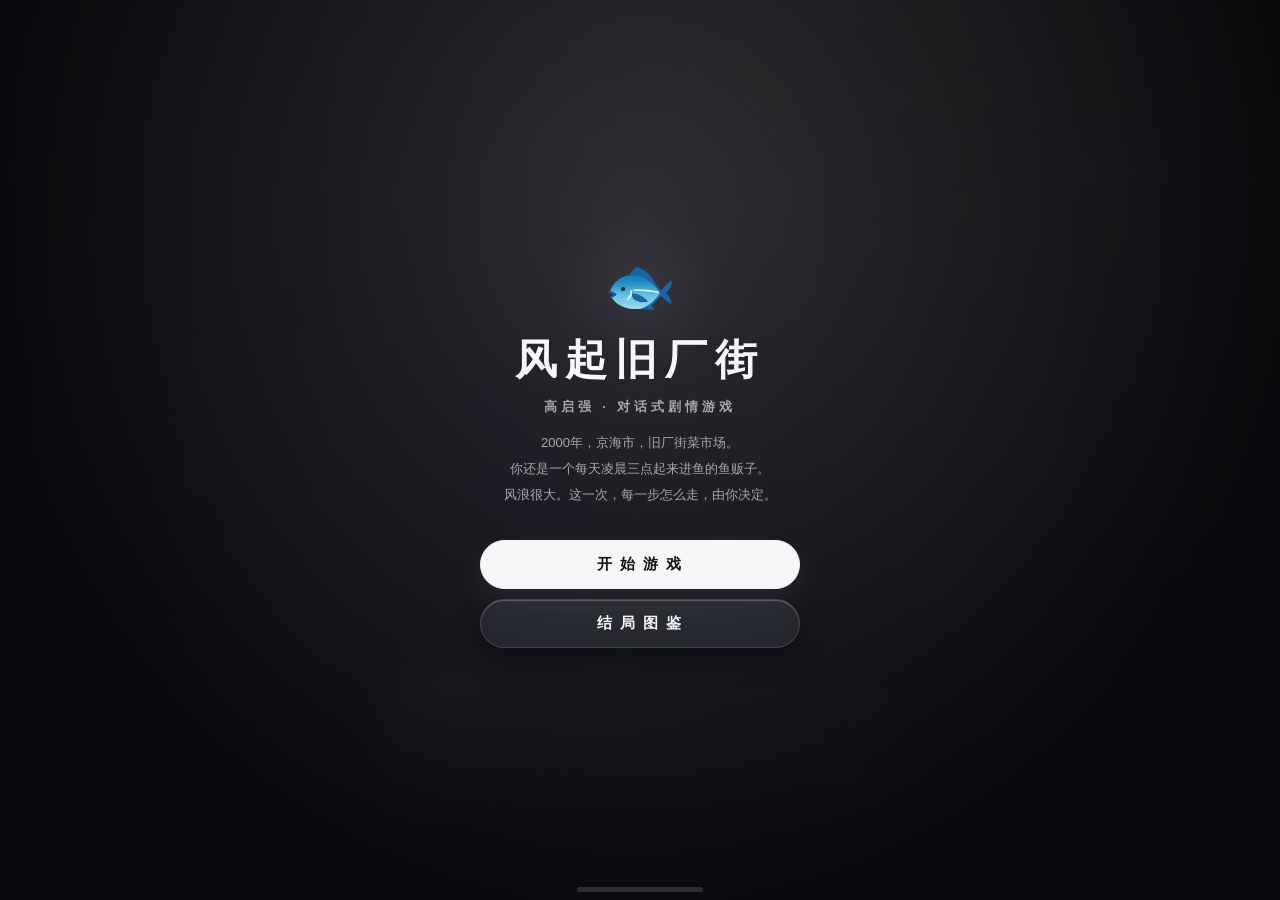
==== commit 0fb88c51: "Liquid glass Android UI, chibi portraits in dialogue, docs refresh" ====
--- a/mobile/index.html
+++ b/mobile/index.html
@@ -2,12 +2,17 @@
 <html lang="zh-CN">
 <head>
 <meta charset="utf-8">
-<meta name="viewport" content="width=device-width, initial-scale=1, viewport-fit=cover, user-scalable=no"><link rel="manifest" href="manifest.json"><meta name="theme-color" content="#131313"><meta name="mobile-web-app-capable" content="yes"><meta name="apple-mobile-web-app-capable" content="yes"><meta name="apple-mobile-web-app-status-bar-style" content="black-translucent">
+<meta name="viewport" content="width=device-width, initial-scale=1, viewport-fit=cover, user-scalable=no"><link rel="manifest" href="manifest.json"><meta name="theme-color" content="#0d0d10"><meta name="mobile-web-app-capable" content="yes"><meta name="apple-mobile-web-app-capable" content="yes"><meta name="apple-mobile-web-app-status-bar-style" content="black-translucent">
 <title>风起旧厂街 · 高启强 | 对话式剧情游戏</title>
-<style>/* ================= 风起旧厂街 · Android 版（Luma 深色风格） ================= */
+<style>/* ================= 风起旧厂街 · Android 版（Luma 暗色 × 液态玻璃 Liquid Glass） ================= */
+/* 玻璃配方：半透明深色面板 + backdrop-filter 模糊增饱和 + 内嵌高光镜圈（上亮下暗）+ 顶部斜向光斑 */
 :root{
-  --bg:#101010; --card:#1f1f1f; --card2:#2b2b2b; --line:#303030; --ink:#f5f5f5;
-  --dim:#9c9c9c; --dim2:#6d6d6d; --gold:#e8c07a; --green:#8fce8f; --red:#e07a6a;
+  --bg:#0d0d10; --line:rgba(255,255,255,.13); --ink:#f7f7fa;
+  --dim:#a8a8b0; --dim2:#71717a; --gold:#e8c07a; --green:#8fce8f; --red:#e07a6a;
+  --glass:rgba(26,27,34,.5);
+  --glass-2:rgba(255,255,255,.07);
+  --blur:blur(20px) saturate(1.7);
+  --rim:inset 0 1px 1px rgba(255,255,255,.26),inset 0 -1px 1px rgba(255,255,255,.08),inset 1px 0 1px rgba(255,255,255,.06),inset -1px 0 1px rgba(255,255,255,.06);
   --ui:-apple-system,"SF Pro Text","SF Pro Display",Roboto,"Segoe UI","Microsoft YaHei",sans-serif;
 }
 *{box-sizing:border-box;margin:0;padding:0;-webkit-tap-highlight-color:transparent}
@@ -16,161 +21,202 @@
 button{font-family:var(--ui);cursor:pointer}
 #app{position:fixed;inset:0;display:flex;flex-direction:column}
 
-/* ---------- 背景舞台 ---------- */
-#stage{position:absolute;inset:0;transition:opacity .6s}
+/* ---------- 背景舞台（更饱和的光晕，让玻璃透出颜色） ---------- */
+#stage{position:absolute;inset:0;transition:opacity .6s;cursor:pointer}
 #bg{position:absolute;inset:0;transition:background 1s}
-#deco{position:absolute;right:6%;top:10%;font-size:110px;opacity:.06;filter:grayscale(60%);pointer-events:none}
-#fog{position:absolute;inset:0;background:radial-gradient(ellipse at 50% 115%,rgba(0,0,0,0) 45%,rgba(0,0,0,.55) 100%);pointer-events:none}
-.bg-market{background:radial-gradient(ellipse at 75% -10%,rgba(232,165,90,.10),transparent 55%),linear-gradient(180deg,#171510 0%,#101010 70%)}
-.bg-station{background:radial-gradient(ellipse at 20% -10%,rgba(90,140,200,.10),transparent 55%),linear-gradient(180deg,#0f1418 0%,#101010 70%)}
-.bg-jinhan{background:radial-gradient(ellipse at 50% -10%,rgba(220,95,80,.12),transparent 55%),linear-gradient(180deg,#180f10 0%,#101010 70%)}
-.bg-tower{background:radial-gradient(ellipse at 80% 100%,rgba(200,175,95,.08),transparent 55%),linear-gradient(180deg,#101318 0%,#101010 70%)}
-.bg-rain{background:radial-gradient(ellipse at 50% -10%,rgba(120,140,170,.09),transparent 55%),linear-gradient(180deg,#0f1216 0%,#0e0e0e 70%)}
-.bg-cell{background:linear-gradient(180deg,#151515 0%,#0e0e0e 100%)}
-.bg-dawn{background:radial-gradient(ellipse at 50% 110%,rgba(240,170,90,.14),transparent 60%),linear-gradient(180deg,#171510 0%,#101010 70%)}
-
-/* ---------- 顶部状态栏 ---------- */
-#hud{position:relative;z-index:5;display:none;flex-wrap:nowrap;overflow-x:auto;gap:6px;align-items:center;
-  padding:calc(10px + env(safe-area-inset-top)) 14px 8px;
-  background:linear-gradient(180deg,rgba(16,16,16,.97),rgba(16,16,16,.8));backdrop-filter:blur(10px);scrollbar-width:none}
-#hud::-webkit-scrollbar{display:none}
-#chTag{color:var(--dim);font-size:12px;font-weight:600;letter-spacing:1px;margin-right:4px;white-space:nowrap}
-.chip{display:flex;align-items:center;gap:5px;font-size:12.5px;padding:5px 11px;border:none;border-radius:999px;
-  background:var(--card);color:var(--dim);white-space:nowrap;flex:none;position:relative}
-.chip b{color:var(--ink);font-weight:600;font-variant-numeric:tabular-nums}
-.chip.warn{background:rgba(224,122,106,.15);color:#f0a99d;animation:pulse 1.4s infinite}
+#deco{position:absolute;right:6%;top:10%;font-size:110px;opacity:.09;filter:grayscale(50%);pointer-events:none}
+#fog{position:absolute;inset:0;background:radial-gradient(ellipse at 50% 115%,rgba(0,0,0,0) 45%,rgba(0,0,0,.42) 100%);pointer-events:none}
+.bg-market{background:radial-gradient(ellipse at 75% -10%,rgba(240,170,90,.17),transparent 55%),radial-gradient(ellipse at 10% 90%,rgba(124,185,168,.10),transparent 50%),linear-gradient(180deg,#181410 0%,#0d0d10 70%)}
+.bg-station{background:radial-gradient(ellipse at 20% -10%,rgba(110,160,230,.16),transparent 55%),linear-gradient(180deg,#0f1218 0%,#0d0d10 70%)}
+.bg-jinhan{background:radial-gradient(ellipse at 50% -10%,rgba(235,100,85,.18),transparent 55%),radial-gradient(ellipse at 85% 80%,rgba(232,192,122,.08),transparent 50%),linear-gradient(180deg,#190e10 0%,#0d0d10 70%)}
+.bg-tower{background:radial-gradient(ellipse at 80% 100%,rgba(210,180,100,.12),transparent 55%),linear-gradient(180deg,#101318 0%,#0d0d10 70%)}
+.bg-rain{background:radial-gradient(ellipse at 50% -10%,rgba(130,155,200,.13),transparent 55%),linear-gradient(180deg,#0f1216 0%,#0c0c0f 70%)}
+.bg-cell{background:radial-gradient(ellipse at 50% 100%,rgba(195,141,148,.08),transparent 60%),linear-gradient(180deg,#141418 0%,#0d0d10 100%)}
+.bg-dawn{background:radial-gradient(ellipse at 50% 110%,rgba(245,175,95,.2),transparent 60%),linear-gradient(180deg,#181510 0%,#0d0d10 70%)}
+
+/* ---------- 顶部：玻璃条 ---------- */
+#hud{position:relative;z-index:5;display:none;flex-wrap:wrap;align-items:center;gap:4px;
+  padding:calc(10px + env(safe-area-inset-top)) 16px 10px;
+  background:rgba(14,14,18,.5);backdrop-filter:var(--blur);-webkit-backdrop-filter:var(--blur);
+  box-shadow:inset 0 1px 0 rgba(255,255,255,.13),inset 0 -1px 0 rgba(255,255,255,.04)}
+#chTag{flex:1 1 auto;color:var(--dim);font-size:12.5px;font-weight:700;letter-spacing:2px;white-space:nowrap;overflow:hidden;text-overflow:ellipsis}
+#sndBtn{flex:none;background:var(--glass-2);border:1px solid var(--line);color:var(--dim);border-radius:999px;padding:6px 13px;font-size:12px;
+  box-shadow:inset 0 1px .5px rgba(255,255,255,.18);transition:background .2s}
+#sndBtn:active{background:rgba(255,255,255,.14)}
+#chipRow{flex:1 1 100%;display:flex;gap:7px;overflow-x:auto;margin-top:9px;scrollbar-width:none;padding-bottom:2px}
+#chipRow::-webkit-scrollbar{display:none}
+.chip{display:flex;align-items:center;gap:5px;font-size:12px;padding:6px 12px;border:1px solid rgba(255,255,255,.11);
+  border-radius:999px;background:rgba(255,255,255,.06);color:#c2c2c8;white-space:nowrap;flex:none;position:relative;
+  box-shadow:inset 0 1px .5px rgba(255,255,255,.16)}
+.chip b{color:var(--ink);font-weight:700;font-variant-numeric:tabular-nums}
+.chip.warn{border-color:rgba(224,122,106,.4);background:rgba(224,122,106,.1);color:#f0a99d;animation:pulse 1.4s infinite}
 .chip.btn{cursor:pointer}
-#sndBtn{flex:none;margin-left:auto;background:var(--card);border:none;color:var(--dim);border-radius:999px;padding:6px 12px;font-size:12.5px}
+.chip.btn:active{background:rgba(255,255,255,.13)}
 .flo{position:absolute;right:6px;top:-4px;font-size:11px;font-weight:700;pointer-events:none;animation:flo 1.1s forwards}
 .flo.up{color:var(--green)}.flo.dn{color:var(--red)}
 @keyframes flo{from{opacity:0;transform:translateY(6px)}20%{opacity:1}to{opacity:0;transform:translateY(-14px)}}
-@keyframes pulse{50%{box-shadow:0 0 0 3px rgba(224,122,106,.16)}}
-
-/* ---------- 底部悬浮导航（Luma） ---------- */
+@keyframes pulse{50%{box-shadow:0 0 0 3px rgba(224,122,106,.16),inset 0 1px .5px rgba(255,255,255,.16)}}
+
+/* ---------- 底部悬浮玻璃导航 ---------- */
 #nav{position:fixed;left:50%;transform:translateX(-50%);bottom:calc(12px + env(safe-area-inset-bottom));
-  z-index:40;display:none;gap:2px;background:rgba(40,40,40,.88);backdrop-filter:blur(18px);
-  border-radius:999px;padding:6px;box-shadow:0 10px 34px rgba(0,0,0,.5)}
+  z-index:40;display:none;gap:2px;background:rgba(22,23,30,.42);backdrop-filter:blur(26px) saturate(1.9);-webkit-backdrop-filter:blur(26px) saturate(1.9);
+  border:1px solid rgba(255,255,255,.16);border-radius:999px;padding:7px;
+  box-shadow:inset 0 1px 1px rgba(255,255,255,.32),inset 0 -1px 1px rgba(255,255,255,.07),0 20px 50px rgba(0,0,0,.55)}
 .navbtn{display:flex;flex-direction:column;align-items:center;gap:2px;border:none;background:none;
-  color:var(--dim);font-size:11px;padding:7px 24px;border-radius:999px;transition:background .2s}
-.navbtn:active{background:#3d3d3d}
-.navbtn .ni{font-size:19px;line-height:1.2}
-
-/* ---------- 对话区 ---------- */
-#bottom{position:relative;z-index:5;margin-top:auto;padding:10px 14px calc(88px + env(safe-area-inset-bottom));
-  display:flex;flex-direction:column;align-items:center;gap:10px}
-#dlg{width:100%;max-width:520px;background:var(--card);border-radius:24px;padding:18px 18px 30px;min-height:120px;
-  position:relative;box-shadow:0 12px 44px rgba(0,0,0,.45)}
-#who{position:absolute;top:-14px;left:16px;display:inline-flex;align-items:center;gap:7px;background:#2c2c2c;
-  border-radius:999px;padding:4px 12px 4px 5px;font-size:13px;font-weight:600;letter-spacing:.5px}
-#who .av{width:24px;height:24px;border-radius:50%;display:grid;place-items:center;font-size:13px;background:#383838;border:1px solid #464646}
-#txt{font-size:16.5px;line-height:1.85;color:var(--ink);min-height:66px;white-space:pre-wrap}
-#hint{position:absolute;right:16px;bottom:10px;font-size:11px;color:var(--dim2);opacity:.85;animation:blink 1.4s infinite}
+  color:var(--dim);font-size:11px;font-weight:500;padding:8px 26px;border-radius:999px;transition:background .2s}
+.navbtn:active{background:rgba(255,255,255,.14)}
+.navbtn .ni{font-size:20px;line-height:1.2;filter:drop-shadow(0 1px 2px rgba(0,0,0,.4))}
+
+/* ---------- 对话区（主玻璃卡） ---------- */
+#bottom{position:relative;z-index:5;margin-top:auto;padding:12px 14px calc(90px + env(safe-area-inset-bottom));
+  display:flex;flex-direction:column;align-items:center;gap:11px;cursor:pointer}
+#dlg{width:100%;max-width:520px;background:var(--glass);backdrop-filter:var(--blur);-webkit-backdrop-filter:var(--blur);
+  border:1px solid rgba(255,255,255,.14);border-radius:30px;padding:20px 18px 32px;min-height:126px;position:relative;
+  box-shadow:var(--rim),0 24px 64px rgba(0,0,0,.52)}
+#dlg::before{content:"";position:absolute;inset:0;border-radius:inherit;pointer-events:none;
+  background:linear-gradient(150deg,rgba(255,255,255,.13) 0%,rgba(255,255,255,.04) 34%,rgba(255,255,255,0) 58%)}
+#who{position:absolute;top:-15px;left:16px;display:inline-flex;align-items:center;gap:7px;background:rgba(18,18,24,.66);
+  backdrop-filter:blur(12px) saturate(1.5);border:1px solid rgba(255,255,255,.15);border-radius:999px;
+  padding:4px 13px 4px 5px;font-size:13px;font-weight:600;letter-spacing:.5px;box-shadow:inset 0 1px .5px rgba(255,255,255,.22),0 6px 18px rgba(0,0,0,.35)}
+#who .av{width:24px;height:24px;border-radius:50%;display:grid;place-items:center;font-size:13px;background:rgba(255,255,255,.1);border:1px solid rgba(255,255,255,.2)}
+#txt{font-size:17px;line-height:1.9;color:var(--ink);min-height:70px;white-space:pre-wrap}
+#hint{position:absolute;right:18px;bottom:12px;font-size:11px;color:var(--dim2);opacity:.85;animation:blink 1.4s infinite}
 @keyframes blink{50%{opacity:.2}}
 
-#choices{width:100%;max-width:520px;display:flex;flex-direction:column;gap:9px}
-.choice{position:relative;text-align:left;background:var(--card);border:none;border-radius:20px;color:var(--ink);
-  font-size:15px;font-weight:500;padding:14px 16px 13px 50px;line-height:1.55;min-height:52px;
-  transition:transform .15s,background .15s}
-.choice::before{content:"";position:absolute;left:17px;top:16px;width:18px;height:18px;border-radius:50%;border:2px solid #4a4a4a}
-.choice:active{transform:scale(.98);background:var(--card2)}
+/* ---------- Q版人物立绘 ---------- */
+#chibi{position:absolute;right:12px;bottom:100%;width:78px;margin-bottom:-27px;pointer-events:none;z-index:6;
+  opacity:0;transform:translateY(10px) scale(.86);transition:opacity .45s ease-out,transform .45s ease-out}
+#chibi.show{opacity:1;transform:translateY(0) scale(1)}
+#chibi::before{content:"";position:absolute;inset:4px;border-radius:50%;background:radial-gradient(circle,rgba(255,255,255,.1),rgba(255,255,255,0) 70%)}
+#chibi svg{display:block;width:100%;position:relative;filter:drop-shadow(0 6px 14px rgba(0,0,0,.6));animation:bob 3.4s ease-in-out infinite alternate}
+@keyframes bob{from{transform:translateY(0)}to{transform:translateY(-3px)}}
+
+/* ---------- 选项（玻璃票据卡） ---------- */
+#choices{width:100%;max-width:520px;display:flex;flex-direction:column;gap:10px}
+.choice{position:relative;text-align:left;background:rgba(26,27,34,.44);backdrop-filter:blur(16px) saturate(1.6);-webkit-backdrop-filter:blur(16px) saturate(1.6);
+  border:1px solid rgba(255,255,255,.13);border-radius:22px;color:var(--ink);
+  font-size:15px;font-weight:500;padding:14px 40px 13px 52px;line-height:1.55;min-height:54px;
+  box-shadow:inset 0 1px .8px rgba(255,255,255,.2),0 10px 30px rgba(0,0,0,.32);
+  transition:transform .15s,background .15s,border-color .15s;animation:cardIn .3s ease-out backwards}
+.choice:nth-child(2){animation-delay:.05s}
+.choice:nth-child(3){animation-delay:.1s}
+.choice:nth-child(4){animation-delay:.15s}
+@keyframes cardIn{from{opacity:0;transform:translateY(12px)}to{opacity:1;transform:none}}
+.choice::before{content:"";position:absolute;left:17px;top:17px;width:18px;height:18px;border-radius:50%;
+  border:2px solid rgba(255,255,255,.3);box-shadow:inset 0 1px .5px rgba(255,255,255,.25)}
+.choice::after{content:"›";position:absolute;right:16px;top:50%;transform:translateY(-52%);color:rgba(255,255,255,.28);font-size:20px;line-height:1}
+.choice:active{transform:scale(.98);background:rgba(255,255,255,.12);border-color:rgba(255,255,255,.22)}
 .choice .fx{display:block;font-size:11.5px;color:var(--dim);margin-top:3px;font-weight:400}
 .choice.lock{opacity:.4}
-.choice.lock::before{content:"🔒";border:none;width:auto;height:auto;font-size:12px;left:15px;top:16px}
-.choice.cardOpt{background:#262118}
-.choice.cardOpt::before{content:"🃏";border:none;width:auto;height:auto;font-size:15px;left:15px;top:14px}
+.choice.lock::before{content:"🔒";border:none;width:auto;height:auto;font-size:12px;left:15px;top:17px}
+.choice.cardOpt{background:rgba(74,58,26,.4);border-color:rgba(232,192,122,.35)}
+.choice.cardOpt::before{content:"🃏";border:none;width:auto;height:auto;font-size:15px;left:15px;top:15px}
 
 /* ---------- 覆盖层 ---------- */
 .ovl{position:fixed;inset:0;z-index:50;display:none;align-items:center;justify-content:center;flex-direction:column;
   text-align:center;padding:24px;overflow:auto}
 .ovl.show{display:flex}
-#era,#title,#ending,#gallery{background:rgba(12,12,12,.985)}
-#wave,#panel{background:rgba(12,12,12,.92);backdrop-filter:blur(10px)}
+#era,#title,#ending,#gallery{background:rgba(9,9,12,.86);backdrop-filter:blur(18px) saturate(1.4);-webkit-backdrop-filter:blur(18px) saturate(1.4)}
+#wave,#panel{background:rgba(9,9,12,.66);backdrop-filter:blur(20px) saturate(1.5);-webkit-backdrop-filter:blur(20px) saturate(1.5)}
 
 #era .y{font-size:12px;letter-spacing:6px;color:var(--dim);margin-bottom:14px}
-#era .t{font-size:34px;font-weight:800;letter-spacing:6px;color:var(--ink)}
-#era .s{margin-top:16px;color:var(--dim);font-size:14px;line-height:1.9;max-width:340px}
-#era .go{margin-top:42px;background:var(--ink);color:#111;border:none;border-radius:999px;
-  padding:14px 46px;font-size:15px;font-weight:700;transition:transform .15s}
-#era .go:active{transform:scale(.97)}
-
-#title{background:radial-gradient(ellipse at 50% 28%,#1e1e1e,#101010 72%)}
-#title .fish{font-size:58px;margin-bottom:12px;filter:drop-shadow(0 0 34px rgba(255,255,255,.28))}
+#era .t{font-size:36px;font-weight:800;letter-spacing:7px;color:var(--ink)}
+#era .s{margin-top:16px;color:var(--dim);font-size:14px;line-height:1.9;max-width:330px}
+#era .go{margin-top:44px;background:var(--ink);color:#111;border:none;border-radius:999px;
+  padding:14px 48px;font-size:15px;font-weight:700;transition:transform .15s;box-shadow:0 10px 30px rgba(0,0,0,.4)}
+#era .go:active{transform:scale(.96)}
+
+#title{background:radial-gradient(ellipse at 50% 24%,rgba(52,54,66,.7),rgba(10,10,14,.94) 72%)}
+#title::after{content:"";position:absolute;bottom:8px;left:50%;transform:translateX(-50%);width:126px;height:5px;border-radius:99px;background:rgba(255,255,255,.14)}
+#title .fish{font-size:58px;margin-bottom:12px;filter:drop-shadow(0 0 38px rgba(255,255,255,.3))}
 #title h1{font-size:42px;font-weight:800;letter-spacing:8px;color:var(--ink)}
 #title .sub{margin-top:10px;color:var(--dim);letter-spacing:4px;font-size:13px;font-weight:600}
 #title .desc{margin-top:14px;color:var(--dim);font-size:13px;line-height:2;max-width:340px}
 #title .btns{margin-top:32px;display:flex;flex-direction:column;gap:10px;width:min(320px,84vw)}
-.mbtn{background:var(--card);border:none;color:var(--ink);border-radius:999px;padding:14px 20px;
-  font-size:15px;font-weight:600;letter-spacing:2px;transition:transform .15s}
-.mbtn.pri{background:var(--ink);color:#111}
-.mbtn:active{transform:scale(.97)}
+.mbtn{background:rgba(255,255,255,.07);backdrop-filter:blur(14px) saturate(1.5);-webkit-backdrop-filter:blur(14px) saturate(1.5);
+  border:1px solid rgba(255,255,255,.14);color:var(--ink);border-radius:999px;padding:14px 20px;
+  font-size:15px;font-weight:600;letter-spacing:2px;box-shadow:inset 0 1px .6px rgba(255,255,255,.22),0 10px 28px rgba(0,0,0,.3);transition:transform .15s,background .15s}
+.mbtn:active{transform:scale(.97);background:rgba(255,255,255,.13)}
+.mbtn.pri{background:var(--ink);color:#111;border-color:var(--ink);box-shadow:0 12px 32px rgba(255,255,255,.08)}
 
 /* ---------- 结局 ---------- */
-#endCard{position:relative;width:100%;max-width:430px;background:var(--card);border-radius:24px;
-  padding:26px 24px 22px;text-align:left;box-shadow:0 24px 70px rgba(0,0,0,.55)}
+#endCard{position:relative;width:100%;max-width:430px;background:var(--glass);backdrop-filter:var(--blur);-webkit-backdrop-filter:var(--blur);
+  border:1px solid rgba(255,255,255,.14);border-radius:28px;padding:26px 24px 22px;text-align:left;
+  box-shadow:var(--rim),0 28px 76px rgba(0,0,0,.58)}
+#endCard::before{content:"";position:absolute;inset:0;border-radius:inherit;pointer-events:none;
+  background:linear-gradient(150deg,rgba(255,255,255,.12) 0%,rgba(255,255,255,.03) 36%,rgba(255,255,255,0) 58%)}
 #endCard .tag{color:var(--dim2);letter-spacing:3px;font-size:11px}
 #endName{font-size:29px;font-weight:800;letter-spacing:4px;margin:8px 0 4px;color:var(--gold)}
 #endGrade{position:absolute;right:22px;top:22px;width:58px;height:58px;border-radius:50%;display:grid;place-items:center;
-  font-size:27px;font-weight:800;border:3px solid var(--gold);color:var(--gold)}
-#endText{font-size:14px;line-height:1.9;color:#d9d9d9;margin:12px 0 14px;white-space:pre-wrap}
-#fates{border-top:1px solid #2c2c2c;padding-top:12px;display:grid;gap:5px;font-size:12.5px;color:var(--dim)}
+  font-size:27px;font-weight:800;border:3px solid var(--gold);color:var(--gold);
+  background:rgba(232,192,122,.08);box-shadow:inset 0 1px .6px rgba(255,255,255,.25)}
+#endText{font-size:14px;line-height:1.9;color:#dedee2;margin:12px 0 14px;white-space:pre-wrap}
+#fates{border-top:1px solid rgba(255,255,255,.09);padding-top:12px;display:grid;gap:5px;font-size:12.5px;color:var(--dim)}
 #fates b{color:var(--ink);margin-right:8px;font-weight:600}
 #endStats{margin-top:12px;display:flex;flex-wrap:wrap;gap:6px;font-size:11.5px}
-#endStats span{background:#2a2a2a;border-radius:999px;padding:4px 10px;color:var(--dim)}
+#endStats span{background:rgba(255,255,255,.07);border:1px solid rgba(255,255,255,.1);border-radius:999px;padding:4px 10px;color:var(--dim)}
 #endBtns{margin-top:18px;display:flex;gap:8px;flex-wrap:wrap}
 #endBtns .mbtn{padding:12px 16px;font-size:13.5px;flex:1;letter-spacing:1px}
 
 /* ---------- 图鉴 / 面板 ---------- */
 #gallery h2{font-size:24px;font-weight:800;letter-spacing:6px;color:var(--ink);margin-bottom:14px}
 #gGrid{display:grid;grid-template-columns:1fr 1fr;gap:10px;width:100%;max-width:440px}
-.gslot{border-radius:18px;padding:14px;text-align:left;background:var(--card)}
-.gslot.on{background:#252015}
+.gslot{border-radius:18px;padding:14px;text-align:left;background:rgba(255,255,255,.05);border:1px solid rgba(255,255,255,.1);
+  box-shadow:inset 0 1px .5px rgba(255,255,255,.14)}
+.gslot.on{background:rgba(232,192,122,.1);border-color:rgba(232,192,122,.3)}
 .gslot .gn{font-size:15px;font-weight:700;color:var(--ink)}
 .gslot.on .gn{color:var(--gold)}
 .gslot .gd{margin-top:5px;font-size:11.5px;color:var(--dim);line-height:1.65}
 .gslot.off{opacity:.45}
 
-.panelCard{width:100%;max-width:420px;background:var(--card);border-radius:24px;padding:20px;max-height:84vh;overflow:auto;text-align:left}
+.panelCard{width:100%;max-width:420px;background:var(--glass);backdrop-filter:var(--blur);-webkit-backdrop-filter:var(--blur);
+  border:1px solid rgba(255,255,255,.14);border-radius:28px;padding:20px;max-height:84vh;overflow:auto;text-align:left;
+  box-shadow:var(--rim),0 26px 70px rgba(0,0,0,.55)}
+.panelCard::before{content:"";position:absolute;display:none}
 .pTitle{font-size:18px;font-weight:800;letter-spacing:4px;color:var(--ink);margin-bottom:10px}
-.affRow{display:flex;align-items:center;gap:10px;padding:8px 0;border-bottom:1px solid #272727;font-size:13px}
-.affRow .av{width:28px;height:28px;border-radius:50%;display:grid;place-items:center;background:#2c2c2c;font-size:14px;flex:none}
-.affRow .bar{flex:1;height:6px;border-radius:99px;background:#2c2c2c;overflow:hidden}
+.affRow{display:flex;align-items:center;gap:10px;padding:8px 0;border-bottom:1px solid rgba(255,255,255,.07);font-size:13px}
+.affRow .av{width:28px;height:28px;border-radius:50%;display:grid;place-items:center;background:rgba(255,255,255,.09);font-size:14px;flex:none}
+.affRow .bar{flex:1;height:6px;border-radius:99px;background:rgba(255,255,255,.1);overflow:hidden}
 .affRow .bar i{display:block;height:100%;border-radius:99px}
 .affRow .st{width:132px;font-size:10.5px;color:var(--dim);text-align:right;flex:none}
-.cardRow{display:flex;gap:9px;padding:8px 0;border-bottom:1px solid #272727;font-size:12.5px;align-items:flex-start}
+.cardRow{display:flex;gap:9px;padding:8px 0;border-bottom:1px solid rgba(255,255,255,.07);font-size:12.5px;align-items:flex-start}
 .cardRow .cn{color:var(--gold);font-weight:700;flex:none}
 .cardRow .cd{color:var(--dim);line-height:1.7}
 .tabs{display:flex;gap:6px;margin-bottom:12px}
-.tabs button{background:var(--card);border:none;color:var(--dim);border-radius:999px;padding:7px 16px;font-size:12.5px;font-weight:600}
-.tabs button.on{background:var(--ink);color:#111}
+.tabs button{background:rgba(255,255,255,.06);border:1px solid rgba(255,255,255,.1);color:var(--dim);border-radius:999px;padding:7px 16px;font-size:12.5px;font-weight:600}
+.tabs button.on{background:var(--ink);color:#111;border-color:var(--ink)}
 .achGrid{display:grid;grid-template-columns:1fr 1fr;gap:9px;width:100%;max-width:440px}
-.ach{border-radius:16px;padding:12px;text-align:left;background:var(--card)}
-.ach.on{background:#252015}
+.ach{border-radius:16px;padding:12px;text-align:left;background:rgba(255,255,255,.05);border:1px solid rgba(255,255,255,.1)}
+.ach.on{background:rgba(232,192,122,.1);border-color:rgba(232,192,122,.3)}
 .ach .an{font-size:13px;font-weight:700;color:var(--ink)}
 .ach.on .an{color:var(--gold)}
 .ach .ad{font-size:10.5px;color:var(--dim);margin-top:3px;line-height:1.6}
 .ach.off{opacity:.45}
 
 /* ---------- 风浪回合 ---------- */
-.waveCard{width:100%;max-width:440px;background:var(--card);border-radius:24px;padding:22px 20px 16px;
-  text-align:left;max-height:88vh;overflow:auto;box-shadow:0 20px 60px rgba(0,0,0,.5)}
+.waveCard{width:100%;max-width:440px;background:var(--glass);backdrop-filter:var(--blur);-webkit-backdrop-filter:var(--blur);
+  border:1px solid rgba(255,255,255,.14);border-radius:28px;padding:22px 20px 16px;
+  text-align:left;max-height:88vh;overflow:auto;box-shadow:var(--rim),0 24px 68px rgba(0,0,0,.55)}
+.waveCard::before{content:"";position:absolute;display:none}
 .wEra{color:var(--dim2);letter-spacing:2px;font-size:11px}
 .wTitle{font-size:24px;font-weight:800;letter-spacing:5px;color:var(--ink);margin:6px 0 2px}
 .wTurn{font-size:12.5px;color:var(--dim);margin-bottom:4px}
 .wHint{font-size:12px;color:var(--dim2);margin-bottom:12px}
 .wActs{display:grid;grid-template-columns:1fr 1fr;gap:8px}
-.wAct{background:#2a2a2a;border:none;border-radius:16px;color:var(--ink);padding:12px;text-align:left;
-  font-size:13.5px;font-weight:600;transition:transform .15s}
-.wAct:active{transform:scale(.97)}
+.wAct{background:rgba(255,255,255,.06);border:1px solid rgba(255,255,255,.1);border-radius:18px;color:var(--ink);padding:12px;text-align:left;
+  font-size:13.5px;font-weight:600;box-shadow:inset 0 1px .5px rgba(255,255,255,.15);transition:transform .15s,background .15s}
+.wAct:active{transform:scale(.97);background:rgba(255,255,255,.13)}
 .wAct .wd{display:block;font-size:11px;color:var(--dim);margin-top:2px;font-weight:400}
 .wLog{margin-top:10px;font-size:12.5px;color:var(--green);min-height:16px;line-height:1.7;white-space:pre-wrap}
-#evBox{margin:8px 0 2px;border-radius:16px;padding:12px;background:#26200f0d}
+#evBox{margin:8px 0 2px;border-radius:18px;padding:12px;background:rgba(232,192,122,.08);border:1px solid rgba(232,192,122,.22)}
 #evBox .et{color:var(--gold);font-size:14.5px;font-weight:700;margin-bottom:5px}
-#evBox .ed{font-size:12.5px;line-height:1.75;color:#d9d9d9;margin-bottom:10px}
-.wSkip{margin-top:12px;background:none;border:1px solid #333;color:var(--dim2);border-radius:999px;padding:7px 16px;font-size:11.5px}
+#evBox .ed{font-size:12.5px;line-height:1.75;color:#dedee2;margin-bottom:10px}
+.wSkip{margin-top:12px;background:none;border:1px solid rgba(255,255,255,.14);color:var(--dim2);border-radius:999px;padding:7px 16px;font-size:11.5px}
 
 #toast{position:fixed;left:50%;bottom:calc(96px + env(safe-area-inset-bottom));transform:translateX(-50%);z-index:80;
-  background:#272727;color:var(--gold);border-radius:999px;padding:9px 20px;font-size:13px;font-weight:600;
-  opacity:0;pointer-events:none;transition:opacity .3s;box-shadow:0 10px 30px rgba(0,0,0,.4)}
+  background:rgba(30,31,38,.72);backdrop-filter:blur(16px) saturate(1.6);border:1px solid rgba(255,255,255,.16);color:var(--gold);
+  border-radius:999px;padding:9px 20px;font-size:13px;font-weight:600;opacity:0;pointer-events:none;transition:opacity .3s;
+  box-shadow:inset 0 1px .6px rgba(255,255,255,.2),0 12px 32px rgba(0,0,0,.4)}
 #toast.show{opacity:1}
 
 @media (min-width:720px){
@@ -196,7 +242,7 @@
   </div>
   <div id="bottom">
     <div id="choices"></div>
-    <div id="dlg"><div id="who"><span class="av" id="whoAv">🐟</span><span id="whoName">高启强</span></div>
+    <div id="dlg"><div id="chibi"></div><div id="who"><span class="av" id="whoAv">🐟</span><span id="whoName">高启强</span></div>
       <div id="txt"></div><div id="hint">点击继续 ▸</div></div>
   </div>
 </div>
@@ -257,22 +303,77 @@
 "use strict";
 /* ================= 人物表 ================= */
 const C={
-  qiang:{n:"高启强",e:"🐟",c:"#e5484d"},
-  qin:{n:"高启强",e:"💭",c:"#c084fc"},
-  an:{n:"安欣",e:"👮",c:"#4d9fff"},
-  sheng:{n:"高启盛",e:"🕶️",c:"#a06bff"},
-  lan:{n:"高启兰",e:"🩺",c:"#6fd3c7"},
-  sao:{n:"陈书婷",e:"🌹",c:"#f5c518"},
+  qiang:{n:"高启强",e:"🐟",c:"#a04440"},
+  qin:{n:"高启强",e:"💭",c:"#8f6aa6"},
+  an:{n:"安欣",e:"👮",c:"#4e7d99"},
+  sheng:{n:"高启盛",e:"🕶️",c:"#7d68a3"},
+  lan:{n:"高启兰",e:"🩺",c:"#3e8e83"},
+  sao:{n:"陈书婷",e:"🌹",c:"#b8860b"},
   mo:{n:"老默",e:"🔪",c:"#8a93a6"},
-  xu:{n:"徐江",e:"🐺",c:"#ff7a1a"},
-  tai:{n:"陈泰",e:"🐉",c:"#c0a16b"},
-  xl:{n:"唐小龙",e:"🚬",c:"#6fbf73"},
-  xh:{n:"唐小虎",e:"🚬",c:"#79c77d"},
-  zhao:{n:"赵立冬",e:"🎩",c:"#9aa5b1"},
-  yao:{n:"黄瑶",e:"🎀",c:"#ff9ecb"},
-  xz:{n:"徐忠",e:"📋",c:"#4dd0c4"},
-  me:{n:"旁白",e:"🎬",c:"#7f8ea3"}
+  xu:{n:"徐江",e:"🐺",c:"#b85c2e"},
+  tai:{n:"陈泰",e:"🐉",c:"#8a7148"},
+  xl:{n:"唐小龙",e:"🚬",c:"#5f8f63"},
+  xh:{n:"唐小虎",e:"🚬",c:"#5f8f63"},
+  zhao:{n:"赵立冬",e:"🎩",c:"#6b7280"},
+  yao:{n:"黄瑶",e:"🎀",c:"#a34571"},
+  xz:{n:"徐忠",e:"📋",c:"#3e8e83"},
+  me:{n:"旁白",e:"🎬",c:"#8a7a6a"}
 };
+
+/* ================= Q版人物立绘（内联 SVG，随说话人切换） ================= */
+var CHIBI_SKIN="#ffdfc2",CHIBI_INK="#3a3226";
+function chb(o){return '<svg viewBox="0 0 100 112" xmlns="http://www.w3.org/2000/svg">'
+ +'<ellipse cx="50" cy="107" rx="18" ry="4" fill="rgba(124,185,168,.4)"/>'
+ +'<ellipse cx="42.5" cy="100" rx="6.5" ry="3.4" fill="#5a4a3a"/><ellipse cx="57.5" cy="100" rx="6.5" ry="3.4" fill="#5a4a3a"/>'
+ +(o.back||"")
+ +'<path d="M34 66 h32 q7 0 7 8 v19 q0 5 -5 5 h-36 q-5 0 -5 -5 v-19 q0 -8 7 -8 z" fill="'+o.oc+'" stroke="rgba(90,74,58,.28)" stroke-width="1"/>'
+ +(o.body||"")
+ +'<path d="M35 70 q-6 6 -4 13" stroke="'+(o.sl||o.oc)+'" stroke-width="5" fill="none" stroke-linecap="round"/>'
+ +'<path d="M65 70 q6 6 4 13" stroke="'+(o.sl||o.oc)+'" stroke-width="5" fill="none" stroke-linecap="round"/>'
+ +'<circle cx="31" cy="85" r="3" fill="'+(o.skin||CHIBI_SKIN)+'"/><circle cx="69" cy="85" r="3" fill="'+(o.skin||CHIBI_SKIN)+'"/>'
+ +'<circle cx="50" cy="34" r="21" fill="'+(o.skin||CHIBI_SKIN)+'"/>'
+ +o.hair
+ +'<circle cx="43" cy="36" r="2.3" fill="'+CHIBI_INK+'"/><circle cx="57" cy="36" r="2.3" fill="'+CHIBI_INK+'"/>'
+ +'<circle cx="38" cy="41" r="3" fill="#f6b4a0" opacity=".55"/><circle cx="62" cy="41" r="3" fill="#f6b4a0" opacity=".55"/>'
+ +'<path d="M46.5 43 q3.5 3 7 0" stroke="'+CHIBI_INK+'" stroke-width="1.5" fill="none" stroke-linecap="round"/>'
+ +(o.acc||"")
+ +(o.top||"")
+ +'</svg>';}
+function hcap(c){return '<path d="M29 34 a21 21 0 0 1 42 0 v4 q-8 -7 -21 -7 t-21 7 z" fill="'+c+'"/>';}
+function hside(c){return '<path d="M29 34 a21 21 0 0 1 42 0 v3 q-9 -8 -20 -6 q-13 2 -18 9 z" fill="'+c+'"/><path d="M28 33 q0 9 4 13 l2 -3 q-4 -4 -3 -10 z" fill="'+c+'"/>';}
+function hspiky(c){return '<path d="M30 35 l4 -8 4 6 4 -8 4 6 4 -8 4 6 4 -8 4 6 4 -6 a21 21 0 0 0 -40 -2 z" fill="'+c+'"/>';}
+function hslick(c){return '<path d="M29 32 a21 21 0 0 1 42 0 v3 q-21 -13 -42 0 z" fill="'+c+'"/>';}
+var FISH='<g transform="translate(66,80) rotate(-12)"><ellipse rx="8" ry="4.6" fill="#9ccfd8"/><path d="M6.5 0 l7 -4.2 v8.4 z" fill="#9ccfd8"/><circle cx="-4" cy="-1" r="1" fill="#3a3226"/></g>';
+var GLASSES='<g stroke="#3a3226" stroke-width="1.6" fill="rgba(255,255,255,.25)"><circle cx="43" cy="36" r="5.6"/><circle cx="57" cy="36" r="5.6"/><path d="M48.6 36 h2.8" fill="none"/><path d="M37.4 34.5 l-7 -1.6" fill="none"/><path d="M62.6 34.5 l7 -1.6" fill="none"/></g>';
+var CIGAR='<g transform="translate(63,47) rotate(-14)"><rect width="13" height="3.6" rx="1.8" fill="#e8d9b8"/><rect x="11" width="3.4" height="3.6" rx="1.4" fill="#d97a5a"/><path d="M16.5 -1.5 q3.4 -3 1.6 -6.6" stroke="#b9ab97" stroke-width="1.4" fill="none" stroke-linecap="round"/></g>';
+var CLEAVER='<g transform="translate(66,76) rotate(24)"><rect x="-1.5" y="-1.4" width="13" height="3.2" rx="1.4" fill="#8a7a6a"/><rect x="-12" y="-6.5" width="11" height="11" rx="1.2" fill="#ccd2d9" stroke="#9aa5b1" stroke-width=".8"/></g>';
+var CANE='<path d="M78 98 q7 -22 2 -42 q-1 -7 -9 -8" stroke="#8a6a44" stroke-width="3.6" fill="none" stroke-linecap="round"/>';
+var THOUGHT='<g fill="#fdf7ea" stroke="#cbb98f" stroke-width="1.2"><circle cx="72" cy="10" r="5.4"/><circle cx="63" cy="18" r="3.2"/></g>';
+var CHIBI={
+ qiang:chb({hair:hcap("#2e2a26"),oc:"#a04440",body:'<path d="M50 66 l-6 7 6 14 6 -14 z" fill="#f4e4bc"/>',acc:FISH}),
+ qin:chb({hair:hcap("#2e2a26"),oc:"#a04440",acc:THOUGHT}),
+ an:chb({hair:hcap("#2e2a26"),oc:"#4e7d99",acc:'<path d="M27 29 a23 21 0 0 1 46 0 l0 3 h-46 z" fill="#4e7d99"/><rect x="26" y="30" width="48" height="5.4" rx="2.7" fill="#3f6a83"/><circle cx="50" cy="32.6" r="2.7" fill="#e8c07a"/><path d="M38 25 h24" stroke="#3f6a83" stroke-width="1.6"/><rect x="44" y="68" width="12" height="8" rx="1.6" fill="#e8c07a"/><path d="M47 71 l3 3 3 -5" stroke="#3f6a83" stroke-width="1.4" fill="none"/>'}),
+ sheng:chb({hair:hside("#2e2a26"),oc:"#7d68a3",acc:GLASSES+'<g transform="translate(63,72)"><rect width="10" height="15" rx="2" fill="#3a3226"/><rect x="1.6" y="2" width="6.8" height="10" fill="#9ccfd8"/></g>'}),
+ lan:chb({hair:'<ellipse cx="74" cy="44" rx="7" ry="14" fill="#4a3c30"/>'+hcap("#4a3c30"),oc:"#f7f3ea",acc:'<path d="M43 66 q7 9 14 0" stroke="#6f7680" stroke-width="2" fill="none"/><circle cx="50" cy="69" r="2.4" fill="#6f7680"/><path d="M45 71 h10 M50 66 v10" stroke="#c38d94" stroke-width="1.6"/>'}),
+ sao:chb({back:'<path d="M27 32 q0 -23 23 -23 q23 0 23 23 l3 30 q-9 -7 -11 -16 q-5 5 -15 5 q-10 0 -15 -5 q-2 9 -11 16 z" fill="#4a3020"/>',hair:hcap("#4a3020"),oc:"#c38d94",body:'<path d="M31 66 q19 9 38 0 l1 9 q-20 8 -40 0 z" fill="#f4e4bc"/>',top:'<circle cx="29" cy="39" r="1.7" fill="#b8860b"/><circle cx="71" cy="39" r="1.7" fill="#b8860b"/>'}),
+ mo:chb({hair:hcap("#2e2a26"),oc:"#4a4f57",acc:'<path d="M28 29 a22 21 0 0 1 44 0 l5 2.6 q-27 -7 -54 0 z" fill="#6f7680"/>'+CLEAVER}),
+ xu:chb({hair:hslick("#2e2a26"),oc:"#b85c2e",body:'<path d="M42 66 l8 7 8 -7" stroke="#8a4a24" stroke-width="2.4" fill="none"/>',acc:GLASSES.replace(/rgba\(255,255,255,\.25\)/,"rgba(40,40,40,.55)").replace(/stroke="#3a3226"/,'stroke="#1e1c1a"')+CIGAR}),
+ tai:chb({hair:'<path d="M29 37 a21 21 0 0 1 11 -20 q-5 9 -5 20 z" fill="#b9ab97"/><path d="M71 37 a21 21 0 0 0 -11 -20 q5 9 5 20 z" fill="#b9ab97"/><path d="M40 15 q10 -4 20 0" stroke="#b9ab97" stroke-width="2" fill="none" opacity=".7"/>',oc:"#8a7148",acc:CANE+'<path d="M43 66 l7 6 7 -6" stroke="#6b5a3e" stroke-width="2.2" fill="none"/>'}),
+ xl:chb({hair:hslick("#1e1c1a"),oc:"#5f8f63",acc:CIGAR}),
+ xh:chb({hair:hspiky("#1e1c1a"),oc:"#5f8f63",body:'<path d="M36 74 h28" stroke="#4a7a4e" stroke-width="2" fill="none"/>',acc:CIGAR}),
+ zhao:chb({hair:hside("#4a4a4a"),oc:"#3f4146",body:'<path d="M42 66 l8 7 8 -7 l2 3 -10 12 -10 -12 z" fill="#f4e4bc"/><path d="M50 73 l3 3.4 -3 11 -3 -11 z" fill="#a34571"/>'}),
+ yao:chb({back:'<ellipse cx="30" cy="42" rx="7" ry="15" fill="#4a3020"/><ellipse cx="70" cy="42" rx="7" ry="15" fill="#4a3020"/>',hair:hcap("#4a3020")+'<circle cx="30" cy="27" r="3.6" fill="#e8a0b4"/><circle cx="70" cy="27" r="3.6" fill="#e8a0b4"/>',oc:"#d98ca4",acc:'<path d="M40 78 q10 7 20 0" stroke="#f4e4bc" stroke-width="3" fill="none"/>'}),
+ xz:chb({hair:hside("#2e2a26"),oc:"#f4efe4",sl:"#d8cbb0",acc:GLASSES+'<path d="M43 66 l7 7 7 -7" stroke="#4e7d99" stroke-width="2" fill="none"/><rect x="45.6" y="73" width="9" height="11" rx="1.6" fill="#fdf7ea" stroke="#4e7d99" stroke-width="1.2"/><path d="M47.5 76 h5" stroke="#4e7d99" stroke-width="1.2"/>'})
+};
+var chibiLast=null;
+function setChibi(who){
+ var el=$("chibi");if(!el)return;
+ var svg=CHIBI[who]||"";
+ if(who===chibiLast&&!!svg===!!el.dataset.on)return;
+ chibiLast=who;
+ if(!svg){el.className="";el.dataset.on="";el.innerHTML="";return;}
+ el.innerHTML=svg;el.dataset.on="1";el.className="show";
+}
 
 /* ================= V2：谋略卡 / 好感 / 成就 / 风浪回合 ================= */
 const CARDS={
@@ -285,12 +386,12 @@
 };
 const cap=id=>id[0].toUpperCase()+id.slice(1);
 const AFF={
- an:{n:"安欣",e:"👮",c:"#4d9fff"},
- sheng:{n:"高启盛",e:"🕶️",c:"#a06bff"},
- lan:{n:"高启兰",e:"🩺",c:"#6fd3c7"},
- sao:{n:"陈书婷",e:"🌹",c:"#f5c518"},
+ an:{n:"安欣",e:"👮",c:"#4e7d99"},
+ sheng:{n:"高启盛",e:"🕶️",c:"#7d68a3"},
+ lan:{n:"高启兰",e:"🩺",c:"#3e8e83"},
+ sao:{n:"陈书婷",e:"🌹",c:"#b8860b"},
  mo:{n:"老默",e:"🔪",c:"#8a93a6"},
- yao:{n:"黄瑶",e:"🎀",c:"#ff9ecb"}
+ yao:{n:"黄瑶",e:"🎀",c:"#a34571"}
 };
 function affStatus(id,v){
  const m={
@@ -742,6 +843,7 @@
  const who=s.lines[i][0],txt=s.lines[i][1];
  const c=C[who]||C.me;
  $("whoAv").textContent=c.e;$("whoAv").style.borderColor=c.c;
+ setChibi(who);
  $("whoName").textContent=c.n;$("whoName").style.color=c.c;
  const tEl=$("txt");tEl.textContent="";$("hint").style.visibility="hidden";
  let p=0;clearInterval(typing);
@@ -795,7 +897,7 @@
  $("hud").style.display="none";
  st.lastEnd=sc.ending.id;checkAch();unlockEnd(sc.ending.id);
  $("endName").textContent=sc.ending.name;
- const gr=grade();const eg=$("endGrade");eg.textContent=gr.g;eg.style.borderColor=gr.g==="S"?"#f5c518":gr.g==="A"?"#e5484d":"#4d9fff";eg.style.color=eg.style.borderColor;
+ const gr=grade();const eg=$("endGrade");eg.textContent=gr.g;eg.style.borderColor=gr.g==="S"?"#b8860b":gr.g==="A"?"#a04440":"#4e7d99";eg.style.color=eg.style.borderColor;
  $("endText").textContent=sc.ending.text;
  const runA=(st.achRun||[]).map(id=>ACH.find(a=>a.id===id)).filter(Boolean);
  $("fates").innerHTML='<div style="letter-spacing:3px;color:#8fa3bf;font-size:12px;margin-bottom:4px">—— 人物命运 ——</div>'+
@@ -978,7 +1080,14 @@
 <script>
 (function(){
 var h=document.getElementById("hud"),n=document.getElementById("nav");
+var row=document.createElement("div");row.id="chipRow";
+var tag=document.getElementById("chTag"),snd=document.getElementById("sndBtn");
+[].slice.call(h.children).forEach(function(k){if(k!==tag&&k!==snd)row.appendChild(k);});
+tag.after(snd);
+h.appendChild(row);
 new MutationObserver(function(){n.style.display=(h.style.display&&h.style.display!=="none")?"flex":"none";}).observe(h,{attributes:true,attributeFilter:["style"]});
+var b=document.getElementById("bottom");
+b.addEventListener("click",function(e){if(e.target.closest(".choice"))return;if(window.clickHandler)clickHandler();});
 if("serviceWorker" in navigator && location.protocol==="https:"){addEventListener("load",function(){navigator.serviceWorker.register("sw.js").catch(function(){})});}
 })();
 </script>
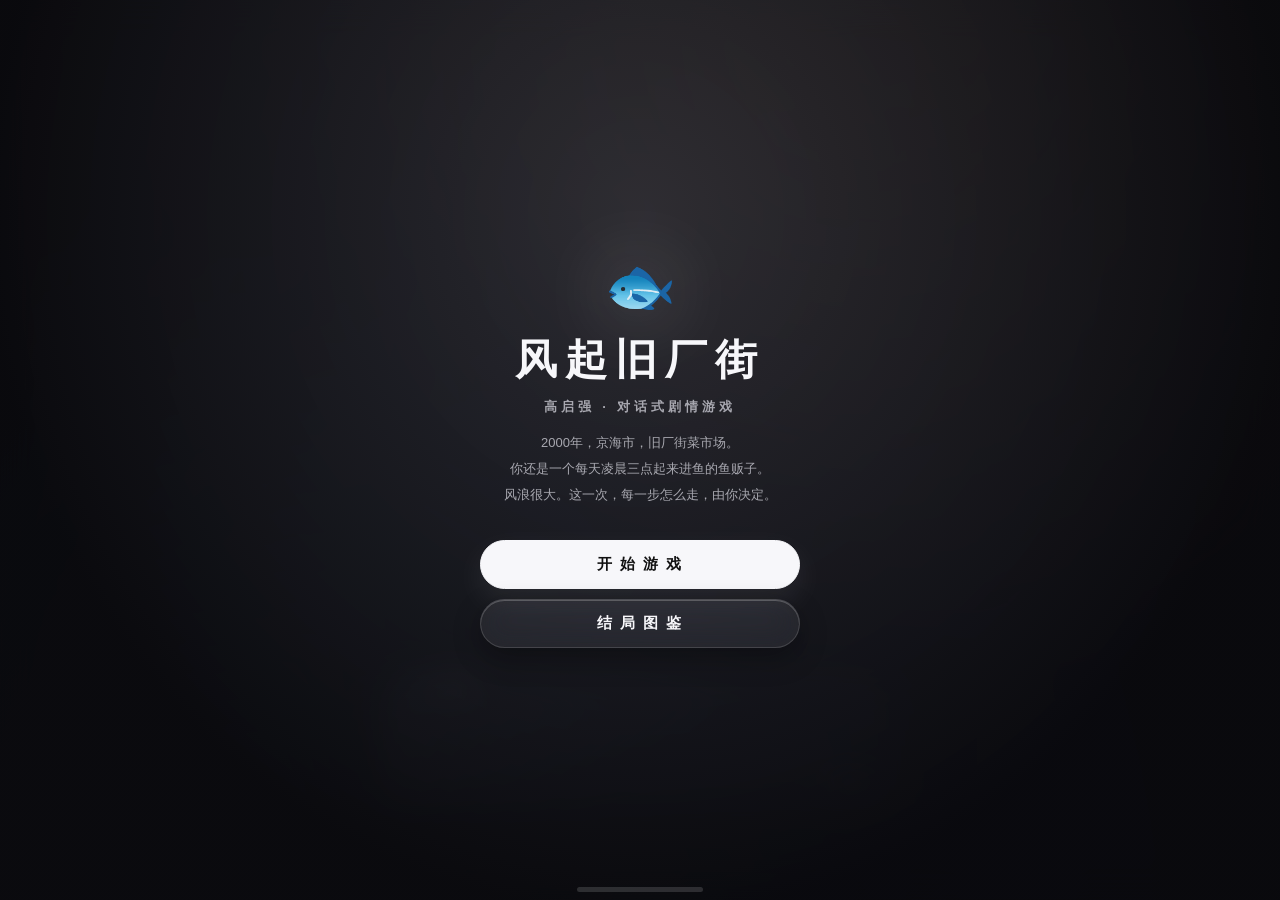
==== commit dfc7f2e8: "Third-person scene illustrations, Knockout-poster icons for all platforms, exe icon" ====
--- a/mobile/index.html
+++ b/mobile/index.html
@@ -3,7 +3,7 @@
 <head>
 <meta charset="utf-8">
 <meta name="viewport" content="width=device-width, initial-scale=1, viewport-fit=cover, user-scalable=no"><link rel="manifest" href="manifest.json"><meta name="theme-color" content="#0d0d10"><meta name="mobile-web-app-capable" content="yes"><meta name="apple-mobile-web-app-capable" content="yes"><meta name="apple-mobile-web-app-status-bar-style" content="black-translucent">
-<title>风起旧厂街 · 高启强 | 对话式剧情游戏</title>
+<link rel="icon" type="image/png" href="[data-uri]"><title>风起旧厂街 · 高启强 | 对话式剧情游戏</title>
 <style>/* ================= 风起旧厂街 · Android 版（Luma 暗色 × 液态玻璃 Liquid Glass） ================= */
 /* 玻璃配方：半透明深色面板 + backdrop-filter 模糊增饱和 + 内嵌高光镜圈（上亮下暗）+ 顶部斜向光斑 */
 :root{
@@ -219,6 +219,20 @@
   box-shadow:inset 0 1px .6px rgba(255,255,255,.2),0 12px 32px rgba(0,0,0,.4)}
 #toast.show{opacity:1}
 
+/* ---------- 第三视角场景插画 ---------- */
+#sceneArt{position:absolute;inset:0;pointer-events:none;overflow:hidden}
+#sceneEnv,#sceneEnv svg{position:absolute;inset:0;width:100%;height:100%}
+#sceneArt .fig{position:absolute;bottom:19%;transition:opacity .5s ease-out}
+#sceneArt .fig svg{display:block;width:100%;filter:drop-shadow(0 8px 14px rgba(0,0,0,.6))}
+#figL{left:9%;width:15%;min-width:96px}
+#figR{right:9%;width:13.5%;min-width:88px}
+#deco{display:none}
+#chibi{display:none}
+.bg-rain::after{content:"";position:absolute;inset:-40% -10%;pointer-events:none;
+  background:repeating-linear-gradient(78deg,rgba(190,210,240,.08) 0 1.5px,transparent 1.5px 10px);
+  animation:rainmove .6s linear infinite}
+@keyframes rainmove{from{transform:translateY(0)}to{transform:translateY(22px)}}
+
 @media (min-width:720px){
   #bottom{max-width:560px;margin-left:auto;margin-right:auto;width:100%}
 }
@@ -227,7 +241,7 @@
 </head>
 <body>
 <div id="app">
-  <div id="stage"><div id="bg" class="bg-market"></div><div id="deco">🐟</div><div id="fog"></div></div>
+  <div id="stage"><div id="bg" class="bg-market"></div><div id="sceneArt"><div id="sceneEnv" style="transition:opacity .8s ease-out"></div><div class="fig" id="figL"></div><div class="fig" id="figR"></div></div><div id="deco">🐟</div><div id="fog"></div></div>
   <div id="hud">
     <span id="chTag">序章</span>
     <span class="chip" id="c_money">💰 资金 <b>0</b></span>
@@ -322,8 +336,7 @@
 
 /* ================= Q版人物立绘（内联 SVG，随说话人切换） ================= */
 var CHIBI_SKIN="#ffdfc2",CHIBI_INK="#3a3226";
-function chb(o){return '<svg viewBox="0 0 100 112" xmlns="http://www.w3.org/2000/svg">'
- +'<ellipse cx="50" cy="107" rx="18" ry="4" fill="rgba(124,185,168,.4)"/>'
+function chb(o){return '<ellipse cx="50" cy="107" rx="18" ry="4" fill="rgba(124,185,168,.4)"/>'
  +'<ellipse cx="42.5" cy="100" rx="6.5" ry="3.4" fill="#5a4a3a"/><ellipse cx="57.5" cy="100" rx="6.5" ry="3.4" fill="#5a4a3a"/>'
  +(o.back||"")
  +'<path d="M34 66 h32 q7 0 7 8 v19 q0 5 -5 5 h-36 q-5 0 -5 -5 v-19 q0 -8 7 -8 z" fill="'+o.oc+'" stroke="rgba(90,74,58,.28)" stroke-width="1"/>'
@@ -337,8 +350,8 @@
  +'<circle cx="38" cy="41" r="3" fill="#f6b4a0" opacity=".55"/><circle cx="62" cy="41" r="3" fill="#f6b4a0" opacity=".55"/>'
  +'<path d="M46.5 43 q3.5 3 7 0" stroke="'+CHIBI_INK+'" stroke-width="1.5" fill="none" stroke-linecap="round"/>'
  +(o.acc||"")
- +(o.top||"")
- +'</svg>';}
+ +(o.top||"");}
+function chibiWrap(inner){return '<svg viewBox="0 0 100 112" xmlns="http://www.w3.org/2000/svg">'+inner+'</svg>';}
 function hcap(c){return '<path d="M29 34 a21 21 0 0 1 42 0 v4 q-8 -7 -21 -7 t-21 7 z" fill="'+c+'"/>';}
 function hside(c){return '<path d="M29 34 a21 21 0 0 1 42 0 v3 q-9 -8 -20 -6 q-13 2 -18 9 z" fill="'+c+'"/><path d="M28 33 q0 9 4 13 l2 -3 q-4 -4 -3 -10 z" fill="'+c+'"/>';}
 function hspiky(c){return '<path d="M30 35 l4 -8 4 6 4 -8 4 6 4 -8 4 6 4 -8 4 6 4 -6 a21 21 0 0 0 -40 -2 z" fill="'+c+'"/>';}
@@ -365,14 +378,214 @@
  yao:chb({back:'<ellipse cx="30" cy="42" rx="7" ry="15" fill="#4a3020"/><ellipse cx="70" cy="42" rx="7" ry="15" fill="#4a3020"/>',hair:hcap("#4a3020")+'<circle cx="30" cy="27" r="3.6" fill="#e8a0b4"/><circle cx="70" cy="27" r="3.6" fill="#e8a0b4"/>',oc:"#d98ca4",acc:'<path d="M40 78 q10 7 20 0" stroke="#f4e4bc" stroke-width="3" fill="none"/>'}),
  xz:chb({hair:hside("#2e2a26"),oc:"#f4efe4",sl:"#d8cbb0",acc:GLASSES+'<path d="M43 66 l7 7 7 -7" stroke="#4e7d99" stroke-width="2" fill="none"/><rect x="45.6" y="73" width="9" height="11" rx="1.6" fill="#fdf7ea" stroke="#4e7d99" stroke-width="1.2"/><path d="M47.5 76 h5" stroke="#4e7d99" stroke-width="1.2"/>'})
 };
-var chibiLast=null;
+var chibiLast=null,lastPartner="";
 function setChibi(who){
  var el=$("chibi");if(!el)return;
  var svg=CHIBI[who]||"";
  if(who===chibiLast&&!!svg===!!el.dataset.on)return;
  chibiLast=who;
  if(!svg){el.className="";el.dataset.on="";el.innerHTML="";return;}
- el.innerHTML=svg;el.dataset.on="1";el.className="show";
+ el.innerHTML=chibiWrap(svg);el.dataset.on="1";el.className="show";
+}
+
+/* ================= 第三视角场景插画（环境 + 双人立绘同框） ================= */
+var curBg="";
+var SCENE_ENV={
+"bg-market":'<defs>'
++'<linearGradient id="mSky" x1="0" y1="0" x2="0" y2="1"><stop offset="0" stop-color="#ffedc4"/><stop offset=".55" stop-color="#f8dda2"/><stop offset="1" stop-color="#eecf93"/></linearGradient>'
++'<radialGradient id="mSun" cx=".5" cy=".5" r=".5"><stop offset="0" stop-color="#fffbe8" stop-opacity=".95"/><stop offset=".4" stop-color="#ffe9ad" stop-opacity=".5"/><stop offset="1" stop-color="#ffe9ad" stop-opacity="0"/></radialGradient>'
++'<linearGradient id="mGnd" x1="0" y1="0" x2="0" y2="1"><stop offset="0" stop-color="#c8a878"/><stop offset="1" stop-color="#a98a5c"/></linearGradient>'
++'<filter id="mB2" x="-20%" y="-20%" width="140%" height="140%"><feGaussianBlur stdDeviation="2"/></filter>'
++'<filter id="mB6" x="-40%" y="-40%" width="180%" height="180%"><feGaussianBlur stdDeviation="6"/></filter>'
++'<filter id="mB14" x="-60%" y="-60%" width="220%" height="220%"><feGaussianBlur stdDeviation="14"/></filter>'
++'<filter id="mWob" x="-10%" y="-10%" width="120%" height="120%"><feTurbulence type="fractalNoise" baseFrequency=".013" numOctaves="2" seed="7" result="n"/><feDisplacementMap in="SourceGraphic" in2="n" scale="5"/></filter>'
++'<filter id="mGr"><feTurbulence type="fractalNoise" baseFrequency=".8" numOctaves="2" seed="3"/><feColorMatrix type="matrix" values="0 0 0 0 .2 0 0 0 0 .16 0 0 0 0 .1 0 0 0 .05 0"/></filter>'
++'</defs>'
++'<rect width="400" height="260" fill="url(#mSky)"/>'
++'<circle cx="318" cy="58" r="86" fill="url(#mSun)"/><circle cx="318" cy="58" r="17" fill="#fff8e0"/>'
++'<g filter="url(#mB2)" opacity=".4" fill="#d9b98a"><rect x="0" y="72" width="60" height="40"/><rect x="72" y="64" width="44" height="48"/><rect x="150" y="76" width="70" height="36"/><rect x="360" y="70" width="40" height="42"/></g>'
++'<g filter="url(#mWob)">'
++'<rect y="100" width="400" height="160" fill="#c9ab7c"/>'
++'<rect y="100" width="400" height="10" fill="#d9bd8b"/>'
++'<path d="M0 96 q200 26 400 0 l0 14 q-200 24 -400 0 z" fill="#8f7357"/>'
++'<g><path d="M6 78 L268 70 L272 96 L2 104 z" fill="#9c8262"/><path d="M6 78 L268 70 L269 78 L7 86 z" fill="#b3945f"/>'
++'<g stroke="#7a6446" stroke-width="2" opacity=".7"><line x1="30" y1="82" x2="31" y2="100"/><line x1="90" y1="80" x2="91" y2="98"/><line x1="150" y1="79" x2="151" y2="97"/><line x1="210" y1="77" x2="211" y2="95"/><line x1="250" y1="76" x2="251" y2="94"/></g></g>'
++'<g stroke="#6b5a3e" stroke-width="1" opacity=".8"><line x1="34" y1="100" x2="34" y2="116"/><line x1="76" y1="99" x2="76" y2="115"/><line x1="118" y1="98" x2="118" y2="114"/><line x1="160" y1="97" x2="160" y2="113"/><line x1="202" y1="96" x2="202" y2="112"/><line x1="244" y1="95" x2="244" y2="111"/></g>'
++'<g fill="#ffe9ad"><circle cx="34" cy="119" r="4.5"/><circle cx="76" cy="118" r="4.5"/><circle cx="118" cy="117" r="4.5"/><circle cx="160" cy="116" r="4.5"/><circle cx="202" cy="115" r="4.5"/><circle cx="244" cy="114" r="4.5"/></g>'
++'<g fill="#fff4d6" opacity=".55"><circle cx="34" cy="119" r="9"/><circle cx="118" cy="117" r="9"/><circle cx="244" cy="114" r="9"/></g>'
++'<rect x="12" y="150" width="178" height="52" fill="#a5876b"/><rect x="12" y="150" width="178" height="9" fill="#8f7357"/><rect x="16" y="170" width="170" height="30" fill="#96805f" opacity=".55"/>'
++'<ellipse cx="101" cy="152" rx="82" ry="7" fill="#dbe9e2" opacity=".8"/><ellipse cx="101" cy="150" rx="66" ry="5" fill="#eef6f1"/>'
++'<g><path d="M62 148 q13 -9 26 0 l-4 4 q-9 -5 -18 0 z" fill="#9fb8c6"/><path d="M58 152 q17 -10 34 0 q-4 6 -17 6 q-13 0 -17 -6 z" fill="#b7cdd9"/><circle cx="66" cy="150" r="1.4" fill="#3a3226"/><path d="M92 151 l6 3" stroke="#8fa8b8" stroke-width="2"/></g>'
++'<g><path d="M126 148 q13 -9 26 0 l-4 4 q-9 -5 -18 0 z" fill="#9fb8c6"/><path d="M122 152 q17 -10 34 0 q-4 6 -17 6 q-13 0 -17 -6 z" fill="#c3d6e0"/><circle cx="130" cy="150" r="1.4" fill="#3a3226"/><path d="M156 151 l6 3" stroke="#8fa8b8" stroke-width="2"/></g>'
++'<g><line x1="52" y1="112" x2="52" y2="126" stroke="#6b5a3e" stroke-width="1.2"/><path d="M40 126 q12 -8 24 0 l-4 5 q-8 -4 -16 0 z" fill="#9fb8c6"/><path d="M38 130 q14 -9 28 0 q-5 6 -14 6 q-9 0 -14 -6 z" fill="#b7cdd9"/><circle cx="47" cy="128" r="1.2" fill="#3a3226"/></g>'
++'<g><line x1="92" y1="112" x2="92" y2="124" stroke="#6b5a3e" stroke-width="1.2"/><path d="M82 124 q10 -7 20 0 l-3 4 q-7 -4 -14 0 z" fill="#9fb8c6"/><path d="M80 127 q12 -8 24 0 q-4 5 -12 5 q-8 0 -12 -5 z" fill="#c3d6e0"/><circle cx="88" cy="125" r="1.2" fill="#3a3226"/></g>'
++'<rect x="224" y="118" width="150" height="84" fill="#b3945f"/><rect x="224" y="118" width="150" height="10" fill="#9c8258"/>'
++'<g><rect x="236" y="134" width="56" height="34" fill="#a5876b" stroke="#8f7357"/><rect x="240" y="138" width="48" height="6" fill="#c9ab7c"/><path d="M244 152 l8 -8 4 3 6 -6 8 9 z" fill="#6b8f5a"/><rect x="300" y="134" width="58" height="34" fill="#a5876b" stroke="#8f7357"/><circle cx="322" cy="150" r="9" fill="#e8e2d2"/><line x1="322" y1="150" x2="322" y2="143" stroke="#3a3226" stroke-width="1.6"/><line x1="322" y1="150" x2="328" y2="153" stroke="#3a3226" stroke-width="1.6"/><circle cx="344" cy="154" r="6" fill="#d97a5a"/></g>'
++'<ellipse cx="200" cy="216" rx="190" ry="14" fill="#b3945f" filter="url(#mB6)"/>'
++'<ellipse cx="140" cy="232" rx="120" ry="10" fill="#9c8258" opacity=".5" filter="url(#mB6)"/>'
++'<ellipse cx="66" cy="224" rx="26" ry="42" fill="#3a3226" opacity=".18" filter="url(#mB14)"/>'
++'<ellipse cx="372" cy="240" rx="40" ry="60" fill="#3a3226" opacity=".22" filter="url(#mB14)"/>'
++'<g fill="#fff4d6" opacity=".5"><circle cx="180" cy="60" r="1.6"/><circle cx="240" cy="88" r="1.3"/><circle cx="140" cy="52" r="1.2"/><circle cx="290" cy="40" r="1.4"/></g>'
++'</g>'
++'<rect width="400" height="260" filter="url(#mGr)"/>',
+"bg-station":'<defs>'
++'<linearGradient id="sWall" x1="0" y1="0" x2="0" y2="1"><stop offset="0" stop-color="#565c66"/><stop offset="1" stop-color="#454a54"/></linearGradient>'
++'<linearGradient id="sWin" x1="0" y1="0" x2="0" y2="1"><stop offset="0" stop-color="#31405c"/><stop offset="1" stop-color="#1f2737"/></linearGradient>'
++'<radialGradient id="sLamp" cx=".5" cy=".2" r=".8"><stop offset="0" stop-color="#ffe6a3" stop-opacity=".55"/><stop offset="1" stop-color="#ffe6a3" stop-opacity="0"/></radialGradient>'
++'<filter id="sB2" x="-20%" y="-20%" width="140%" height="140%"><feGaussianBlur stdDeviation="2"/></filter>'
++'<filter id="sB6" x="-40%" y="-40%" width="180%" height="180%"><feGaussianBlur stdDeviation="6"/></filter>'
++'<filter id="sB14" x="-60%" y="-60%" width="220%" height="220%"><feGaussianBlur stdDeviation="14"/></filter>'
++'<filter id="sWob" x="-10%" y="-10%" width="120%" height="120%"><feTurbulence type="fractalNoise" baseFrequency=".012" numOctaves="2" seed="11" result="n"/><feDisplacementMap in="SourceGraphic" in2="n" scale="5"/></filter>'
++'<filter id="sGr"><feTurbulence type="fractalNoise" baseFrequency=".8" numOctaves="2" seed="5"/><feColorMatrix type="matrix" values="0 0 0 0 .08 0 0 0 0 .08 0 0 0 0 .1 0 0 0 .06 0"/></filter>'
++'</defs>'
++'<rect width="400" height="260" fill="url(#sWall)"/>'
++'<rect y="200" width="400" height="60" fill="#34383f"/>'
++'<ellipse cx="120" cy="60" rx="150" ry="90" fill="url(#sLamp)"/>'
++'<rect x="240" y="34" width="124" height="94" fill="url(#sWin)"/><circle cx="332" cy="62" r="13" fill="#f4e4bc" opacity=".9"/><circle cx="332" cy="62" r="22" fill="#f4e4bc" opacity=".18"/>'
++'<g fill="#171c28"><rect x="246" y="30" width="7" height="102"/><rect x="276" y="30" width="7" height="102"/><rect x="306" y="30" width="7" height="102"/><rect x="336" y="30" width="7" height="102"/><rect x="366" y="30" width="7" height="102"/></g>'
++'<rect x="240" y="30" width="124" height="102" fill="none" stroke="#171c28" stroke-width="6"/>'
++'<path d="M236 128 L388 128 L368 200 L256 200 z" fill="rgba(244,228,188,.1)" filter="url(#sB2)"/>'
++'<g filter="url(#sWob)"><rect x="34" y="52" width="104" height="74" fill="#5b5142"/><rect x="40" y="58" width="38" height="28" fill="#f4efe4"/><rect x="84" y="58" width="38" height="28" fill="#f4efe4"/><rect x="40" y="92" width="82" height="24" fill="#6b6152"/><g stroke="#6b6152" stroke-width="1.2"><line x1="46" y1="64" x2="72" y2="64"/><line x1="46" y1="70" x2="66" y2="70"/><line x1="90" y1="64" x2="116" y2="64"/><line x1="90" y1="70" x2="110" y2="70"/></g><rect x="46" y="98" width="24" height="12" fill="#c38d94" opacity=".8"/><rect x="76" y="98" width="24" height="12" fill="#7cb9a8" opacity=".8"/></g>'
++'<rect x="110" y="24" width="18" height="10" rx="4" fill="#3a3226"/><line x1="119" y1="34" x2="119" y2="46" stroke="#3a3226" stroke-width="2.6"/><circle cx="119" cy="50" r="6" fill="#ffe6a3"/><circle cx="119" cy="50" r="11" fill="#ffe6a3" opacity=".3" filter="url(#sB2)"/>'
++'<g filter="url(#sWob)">'
++'<path d="M40 152 L280 152 L300 208 L20 208 z" fill="#6b5138"/><path d="M40 152 L280 152 L283 162 L37 162 z" fill="#7d6144"/>'
++'<rect x="76" y="132" width="56" height="22" fill="#e8e2d2" transform="rotate(-3 104 143)"/><rect x="82" y="136" width="42" height="3" fill="#b9ab97" transform="rotate(-3 103 137)"/><rect x="82" y="142" width="34" height="3" fill="#b9ab97" transform="rotate(-3 99 143)"/>'
++'<rect x="160" y="136" width="20" height="18" rx="3" fill="#5f8f63"/><rect x="163" y="128" width="14" height="9" rx="3" fill="#4a7a4e"/>'
++'<ellipse cx="216" cy="150" rx="13" ry="4.6" fill="#8a93a6"/><ellipse cx="216" cy="146" rx="13" ry="4" fill="#c9cdd4"/><path d="M210 136 q3 -6 0 -10 M222 136 q3 -6 0 -10" stroke="#b9ab97" stroke-width="1.4" fill="none" opacity=".7"/>'
++'<rect x="246" y="130" width="26" height="22" rx="2" fill="#5f8f63"/><circle cx="259" cy="141" r="4.4" fill="#f4efe4"/><path d="M256 141 l2.4 2.4 4.4 -5" stroke="#4a7a4e" stroke-width="1.8" fill="none"/>'
++'</g>'
++'<ellipse cx="420" cy="230" rx="90" ry="80" fill="#17191e" opacity=".55" filter="url(#sB14)"/>'
++'<ellipse cx="20" cy="250" rx="90" ry="60" fill="#17191e" opacity=".45" filter="url(#sB14)"/>'
++'<rect width="400" height="260" filter="url(#sGr)"/>',
+"bg-jinhan":'<defs>'
++'<linearGradient id="jWall" x1="0" y1="0" x2="0" y2="1"><stop offset="0" stop-color="#2c1016"/><stop offset=".6" stop-color="#1c0a0e"/><stop offset="1" stop-color="#120608"/></linearGradient>'
++'<linearGradient id="jCurt" x1="0" y1="0" x2="1" y2="0"><stop offset="0" stop-color="#5a1620"/><stop offset=".5" stop-color="#7a1f2b"/><stop offset="1" stop-color="#4a1017"/></linearGradient>'
++'<filter id="jB2" x="-20%" y="-20%" width="140%" height="140%"><feGaussianBlur stdDeviation="2"/></filter>'
++'<filter id="jB6" x="-40%" y="-40%" width="180%" height="180%"><feGaussianBlur stdDeviation="6"/></filter>'
++'<filter id="jB14" x="-60%" y="-60%" width="220%" height="220%"><feGaussianBlur stdDeviation="14"/></filter>'
++'<filter id="jWob" x="-10%" y="-10%" width="120%" height="120%"><feTurbulence type="fractalNoise" baseFrequency=".012" numOctaves="2" seed="21" result="n"/><feDisplacementMap in="SourceGraphic" in2="n" scale="5"/></filter>'
++'<filter id="jGr"><feTurbulence type="fractalNoise" baseFrequency=".8" numOctaves="2" seed="9"/><feColorMatrix type="matrix" values="0 0 0 0 .2 0 0 0 0 .05 0 0 0 0 .06 0 0 0 .05 0"/></filter>'
++'</defs>'
++'<rect width="400" height="260" fill="url(#jWall)"/>'
++'<g filter="url(#jB6)" opacity=".5"><path d="M20 0 L150 0 L90 260 L0 260 z" fill="rgba(255,160,130,.08)"/><path d="M380 0 L250 0 L310 260 L400 260 z" fill="rgba(255,160,130,.08)"/></g>'
++'<g filter="url(#jWob)">'
++'<path d="M0 0 L96 0 L60 260 L0 260 z" fill="url(#jCurt)"/>'
++'<g stroke="#3a0d14" stroke-width="7" opacity=".75"><path d="M18 0 Q10 130 22 260" fill="none"/><path d="M44 0 Q40 130 50 260" fill="none"/><path d="M70 0 Q66 130 76 260" fill="none"/></g>'
++'<path d="M400 0 L304 0 L340 260 L400 260 z" fill="url(#jCurt)"/>'
++'<g stroke="#3a0d14" stroke-width="7" opacity=".75"><path d="M382 0 Q390 130 378 260" fill="none"/><path d="M356 0 Q360 130 350 260" fill="none"/><path d="M330 0 Q334 130 324 260" fill="none"/></g>'
++'</g>'
++'<rect x="112" y="22" width="176" height="54" rx="12" fill="rgba(255,120,100,.06)" stroke="#ff8a7a" stroke-width="3"/>'
++'<text x="200" y="60" text-anchor="middle" font-family="PingFang SC,Microsoft YaHei,sans-serif" font-weight="700" font-size="28" letter-spacing="10" fill="#ff9d8e">白金瀚</text>'
++'<text x="200" y="60" text-anchor="middle" font-family="PingFang SC,Microsoft YaHei,sans-serif" font-weight="700" font-size="28" letter-spacing="10" fill="#ff6a55" opacity=".55" filter="url(#jB6)">白金瀚</text>'
++'<g filter="url(#jB2)" opacity=".5"><path d="M30 0 L96 0 L36 200 L0 200 z" fill="rgba(255,200,150,.1)"/><path d="M370 0 L304 0 L364 200 L400 200 z" fill="rgba(255,200,150,.1)"/></g>'
++'<rect y="206" width="400" height="54" fill="#190609"/>'
++'<ellipse cx="200" cy="208" rx="210" ry="16" fill="rgba(255,120,100,.08)" filter="url(#jB6)"/>'
++'<g filter="url(#jWob)">'
++'<g><ellipse cx="84" cy="204" rx="46" ry="12" fill="#6b1a24"/><ellipse cx="84" cy="199" rx="46" ry="11" fill="#8a2430"/><rect x="48" y="176" width="8" height="24" fill="#4a1017"/><rect x="112" y="176" width="8" height="24" fill="#4a1017"/><rect x="66" y="184" width="9" height="13" rx="2" fill="#9ccfd8" opacity=".85"/><rect x="84" y="182" width="9" height="15" rx="2" fill="#e8c07a" opacity=".85"/><rect x="102" y="184" width="9" height="13" rx="2" fill="#9ccfd8" opacity=".85"/></g>'
++'<g><ellipse cx="318" cy="212" rx="50" ry="13" fill="#6b1a24"/><ellipse cx="318" cy="207" rx="50" ry="12" fill="#8a2430"/><rect x="278" y="184" width="8" height="24" fill="#4a1017"/><rect x="352" y="184" width="8" height="24" fill="#4a1017"/><rect x="300" y="190" width="9" height="14" rx="2" fill="#e8c07a" opacity=".85"/><rect x="330" y="192" width="9" height="12" rx="2" fill="#9ccfd8" opacity=".85"/></g>'
++'</g>'
++'<ellipse cx="0" cy="250" rx="110" ry="70" fill="#0c0305" opacity=".7" filter="url(#jB14)"/>'
++'<ellipse cx="400" cy="250" rx="110" ry="70" fill="#0c0305" opacity=".7" filter="url(#jB14)"/>'
++'<rect width="400" height="260" filter="url(#jGr)"/>',
+"bg-tower":'<defs>'
++'<linearGradient id="tSky" x1="0" y1="0" x2="0" y2="1"><stop offset="0" stop-color="#33445c"/><stop offset=".6" stop-color="#1c2636"/><stop offset="1" stop-color="#111823"/></linearGradient>'
++'<linearGradient id="tGlass" x1="0" y1="0" x2="0" y2="1"><stop offset="0" stop-color="rgba(160,200,240,.12)"/><stop offset="1" stop-color="rgba(160,200,240,.02)"/></linearGradient>'
++'<filter id="tB2" x="-20%" y="-20%" width="140%" height="140%"><feGaussianBlur stdDeviation="2"/></filter>'
++'<filter id="tB6" x="-40%" y="-40%" width="180%" height="180%"><feGaussianBlur stdDeviation="6"/></filter>'
++'<filter id="tB14" x="-60%" y="-60%" width="220%" height="220%"><feGaussianBlur stdDeviation="14"/></filter>'
++'<filter id="tGr"><feTurbulence type="fractalNoise" baseFrequency=".8" numOctaves="2" seed="13"/><feColorMatrix type="matrix" values="0 0 0 0 .06 0 0 0 0 .08 0 0 0 0 .12 0 0 0 .05 0"/></filter>'
++'</defs>'
++'<rect width="400" height="260" fill="url(#tSky)"/>'
++'<g filter="url(#tB2)" opacity=".55" fill="#141c28"><rect x="0" y="128" width="52" height="110"/><rect x="66" y="100" width="46" height="138"/><rect x="122" y="140" width="34" height="98"/><rect x="244" y="112" width="42" height="126"/><rect x="296" y="86" width="52" height="152"/><rect x="356" y="130" width="36" height="108"/></g>'
++'<g fill="#f0d79a" opacity=".8"><rect x="72" y="112" width="5" height="7"/><rect x="84" y="112" width="5" height="7"/><rect x="72" y="130" width="5" height="7"/><rect x="96" y="146" width="5" height="7"/><rect x="302" y="98" width="5" height="7"/><rect x="316" y="116" width="5" height="7"/><rect x="330" y="98" width="5" height="7"/><rect x="344" y="132" width="5" height="7"/><rect x="250" y="124" width="5" height="7"/><rect x="264" y="140" width="5" height="7"/><rect x="8" y="140" width="5" height="7"/><rect x="20" y="158" width="5" height="7"/></g>'
++'<rect x="150" y="40" width="100" height="60" fill="none"/>'
++'<g stroke="#3d4a5e" stroke-width="4"><line x1="66" y1="0" x2="66" y2="216"/><line x1="150" y1="0" x2="150" y2="216"/><line x1="238" y1="0" x2="238" y2="216"/><line x1="326" y1="0" x2="326" y2="216"/></g>'
++'<rect y="0" width="400" height="216" fill="url(#tGlass)"/>'
++'<path d="M310 0 L400 0 L400 216 L240 216 z" fill="rgba(255,240,210,.06)" filter="url(#tB6)"/>'
++'<rect y="216" width="400" height="44" fill="#22262f"/><rect y="216" width="400" height="6" fill="#313744"/>'
++'<g><rect x="40" y="226" width="150" height="34" fill="#2c313c"/><rect x="40" y="226" width="150" height="7" fill="#3a4150"/><rect x="228" y="232" width="140" height="28" fill="#2c313c"/><rect x="228" y="232" width="140" height="6" fill="#3a4150"/></g>'
++'<g><rect x="58" y="196" width="34" height="24" rx="2" fill="#b8860b"/><path d="M68 196 q8 -10 18 0 z" fill="#e8c07a"/><circle cx="75" cy="206" r="3" fill="#5a4a3a"/><rect x="100" y="188" width="52" height="32" fill="#3a4150"/><rect x="106" y="180" width="40" height="10" rx="2" fill="#e8e2d2"/><rect x="176" y="204" width="16" height="14" rx="3" fill="#8a93a6"/><path d="M182 198 q4 -8 0 -14" stroke="#b9ab97" stroke-width="1.6" fill="none" opacity=".8"/><path d="M188 200 q4 -7 0 -12" stroke="#b9ab97" stroke-width="1.4" fill="none" opacity=".6"/></g>'
++'<rect x="252" y="238" width="120" height="22" fill="#22262f"/>'
++'<ellipse cx="0" cy="256" rx="120" ry="60" fill="#0b0e14" opacity=".5" filter="url(#tB14)"/>'
++'<rect width="400" height="260" filter="url(#tGr)"/>',
+"bg-rain":'<defs>'
++'<linearGradient id="rSky" x1="0" y1="0" x2="0" y2="1"><stop offset="0" stop-color="#1c2534"/><stop offset=".65" stop-color="#121722"/><stop offset="1" stop-color="#0b0e15"/></linearGradient>'
++'<radialGradient id="rLamp" cx=".5" cy=".28" r=".75"><stop offset="0" stop-color="#ffe6a3" stop-opacity=".5"/><stop offset="1" stop-color="#ffe6a3" stop-opacity="0"/></radialGradient>'
++'<filter id="rB2" x="-20%" y="-20%" width="140%" height="140%"><feGaussianBlur stdDeviation="2"/></filter>'
++'<filter id="rB6" x="-40%" y="-40%" width="180%" height="180%"><feGaussianBlur stdDeviation="6"/></filter>'
++'<filter id="rB14" x="-60%" y="-60%" width="220%" height="220%"><feGaussianBlur stdDeviation="14"/></filter>'
++'<filter id="rWob" x="-10%" y="-10%" width="120%" height="120%"><feTurbulence type="fractalNoise" baseFrequency=".014" numOctaves="2" seed="17" result="n"/><feDisplacementMap in="SourceGraphic" in2="n" scale="6"/></filter>'
++'<filter id="rGr"><feTurbulence type="fractalNoise" baseFrequency=".8" numOctaves="2" seed="19"/><feColorMatrix type="matrix" values="0 0 0 0 .1 0 0 0 0 .12 0 0 0 0 .18 0 0 0 .05 0"/></filter>'
++'</defs>'
++'<rect width="400" height="260" fill="url(#rSky)"/>'
++'<g filter="url(#rB2)" opacity=".8" fill="#0c0f16"><rect x="0" y="92" width="84" height="112"/><rect x="104" y="70" width="74" height="134"/><rect x="196" y="102" width="52" height="102"/><rect x="292" y="82" width="108" height="122"/></g>'
++'<g fill="#e8c07a" opacity=".45"><rect x="116" y="86" width="6" height="9"/><rect x="136" y="104" width="6" height="9"/><rect x="122" y="128" width="6" height="9"/><rect x="152" y="88" width="6" height="9"/><rect x="310" y="96" width="6" height="9"/><rect x="336" y="118" width="6" height="9"/><rect x="322" y="140" width="6" height="9"/></g>'
++'<rect x="196" y="46" width="8" height="164" fill="#1c2230"/><ellipse cx="200" cy="46" rx="17" ry="7" fill="#262e3c"/><circle cx="200" cy="56" r="7.5" fill="#ffe6a3"/><circle cx="200" cy="56" r="15" fill="#ffe6a3" opacity=".28" filter="url(#rB2)"/>'
++'<path d="M150 214 L250 214 L286 260 L114 260 z" fill="rgba(255,230,163,.12)" filter="url(#rB2)"/>'
++'<rect y="210" width="400" height="50" fill="#0a0d13"/>'
++'<g filter="url(#rWob)"><ellipse cx="110" cy="232" rx="56" ry="9" fill="rgba(140,170,215,.16)"/><ellipse cx="300" cy="242" rx="70" ry="10" fill="rgba(140,170,215,.13)"/><rect x="195" y="214" width="10" height="44" fill="rgba(255,230,163,.22)" filter="url(#rB2)"/><ellipse cx="240" cy="250" rx="30" ry="5" fill="rgba(140,170,215,.1)"/></g>'
++'<g stroke="#aebfd8" stroke-width="1.1" opacity=".42"><line x1="24" y1="14" x2="8" y2="76"/><line x1="84" y1="4" x2="68" y2="66"/><line x1="146" y1="24" x2="130" y2="86"/><line x1="226" y1="8" x2="210" y2="70"/><line x1="286" y1="20" x2="270" y2="82"/><line x1="346" y1="6" x2="330" y2="68"/><line x1="386" y1="44" x2="370" y2="106"/><line x1="54" y1="114" x2="38" y2="176"/><line x1="254" y1="104" x2="238" y2="166"/><line x1="324" y1="134" x2="308" y2="196"/><line x1="120" y1="60" x2="104" y2="122"/><line x1="310" y1="60" x2="294" y2="122"/></g>'
++'<g stroke="#c6d6ee" stroke-width="2" opacity=".2" filter="url(#rB2)"><line x1="150" y1="90" x2="126" y2="190"/><line x1="260" y1="120" x2="236" y2="220"/></g>'
++'<ellipse cx="200" cy="30" rx="220" ry="46" fill="rgba(120,140,175,.08)" filter="url(#rB14)"/>'
++'<rect width="400" height="260" filter="url(#rGr)"/>',
+"bg-cell":'<defs>'
++'<linearGradient id="cWall" x1="0" y1="0" x2="0" y2="1"><stop offset="0" stop-color="#5c574f"/><stop offset="1" stop-color="#46423c"/></linearGradient>'
++'<filter id="cB2" x="-20%" y="-20%" width="140%" height="140%"><feGaussianBlur stdDeviation="2"/></filter>'
++'<filter id="cB6" x="-40%" y="-40%" width="180%" height="180%"><feGaussianBlur stdDeviation="6"/></filter>'
++'<filter id="cB14" x="-60%" y="-60%" width="220%" height="220%"><feGaussianBlur stdDeviation="14"/></filter>'
++'<filter id="cWob" x="-10%" y="-10%" width="120%" height="120%"><feTurbulence type="fractalNoise" baseFrequency=".012" numOctaves="2" seed="23" result="n"/><feDisplacementMap in="SourceGraphic" in2="n" scale="5"/></filter>'
++'<filter id="cGr"><feTurbulence type="fractalNoise" baseFrequency=".8" numOctaves="2" seed="29"/><feColorMatrix type="matrix" values="0 0 0 0 .1 0 0 0 0 .09 0 0 0 0 .08 0 0 0 .05 0"/></filter>'
++'</defs>'
++'<rect width="400" height="260" fill="url(#cWall)"/>'
++'<rect y="204" width="400" height="56" fill="#3b372f"/>'
++'<rect x="238" y="30" width="132" height="102" fill="#26221e"/>'
++'<g fill="rgba(255,240,210,.1)"><path d="M244 44 L292 200 L318 200 L272 44 z"/><path d="M310 44 L356 200 L378 200 L336 44 z"/></g>'
++'<g fill="#141210"><rect x="244" y="30" width="130" height="9"/><rect x="244" y="52" width="130" height="9"/><rect x="244" y="74" width="130" height="9"/><rect x="244" y="96" width="130" height="9"/><rect x="244" y="118" width="130" height="9"/></g>'
++'<g fill="rgba(255,240,210,.14)" filter="url(#cB2)"><rect x="252" y="132" width="34" height="68" transform="skewX(-8)"/><rect x="330" y="132" width="30" height="68" transform="skewX(-8)"/></g>'
++'<rect x="96" y="34" width="16" height="9" rx="4" fill="#3a3226"/><line x1="104" y1="43" x2="104" y2="54" stroke="#3a3226" stroke-width="2.6"/><circle cx="104" cy="59" r="6.5" fill="#ffe6a3"/><circle cx="104" cy="59" r="13" fill="#ffe6a3" opacity=".28" filter="url(#cB2)"/>'
++'<g filter="url(#cWob)">'
++'<path d="M30 150 L290 150 L308 206 L12 206 z" fill="#4a3b2e"/><path d="M30 150 L290 150 L293 160 L27 160 z" fill="#5b4a38"/>'
++'<g><ellipse cx="96" cy="148" rx="20" ry="7" fill="#8a93a6"/><ellipse cx="96" cy="143" rx="20" ry="6.5" fill="#dfe3e8"/><ellipse cx="90" cy="140" rx="4" ry="2.6" fill="#f4efe4"/><ellipse cx="100" cy="139" rx="4" ry="2.6" fill="#f4efe4"/><ellipse cx="95" cy="135" rx="3.4" ry="2.4" fill="#f4efe4"/><path d="M86 130 q3 -6 0 -10 M104 131 q3 -6 0 -10" stroke="#c9cdd4" stroke-width="1.5" fill="none" opacity=".65" filter="url(#cB2)"/></g>'
++'<g><ellipse cx="152" cy="148" rx="20" ry="7" fill="#8a93a6"/><ellipse cx="152" cy="143" rx="20" ry="6.5" fill="#dfe3e8"/><ellipse cx="146" cy="140" rx="4" ry="2.6" fill="#f4efe4"/><ellipse cx="156" cy="139" rx="4" ry="2.6" fill="#f4efe4"/><ellipse cx="151" cy="135" rx="3.4" ry="2.4" fill="#f4efe4"/><path d="M142 130 q3 -6 0 -10 M160 131 q3 -6 0 -10" stroke="#c9cdd4" stroke-width="1.5" fill="none" opacity=".65" filter="url(#cB2)"/></g>'
++'<g><rect x="206" y="130" width="58" height="22" rx="2" fill="#d8c59a"/><path d="M206 130 l10 -8 h58 l-10 8 z" fill="#c4ae7e"/><line x1="236" y1="126" x2="236" y2="142" stroke="#8a7a6a" stroke-width="1.4"/><rect x="228" y="138" width="16" height="8" rx="1" fill="#b8860b"/></g>'
++'<rect x="282" y="140" width="14" height="10" rx="1.4" fill="#3a3226" transform="rotate(14 289 145)"/>'
++'</g>'
++'<ellipse cx="400" cy="252" rx="120" ry="66" fill="#14110d" opacity=".6" filter="url(#cB14)"/>'
++'<rect width="400" height="260" filter="url(#cGr)"/>',
+"bg-dawn":'<defs>'
++'<linearGradient id="dSky" x1="0" y1="0" x2="0" y2="1"><stop offset="0" stop-color="#ffedc9"/><stop offset=".5" stop-color="#ffda96"/><stop offset="1" stop-color="#f2b56d"/></linearGradient>'
++'<radialGradient id="dSun" cx=".5" cy=".5" r=".5"><stop offset="0" stop-color="#fffbe8"/><stop offset=".45" stop-color="#ffe9ad" stop-opacity=".65"/><stop offset="1" stop-color="#ffe9ad" stop-opacity="0"/></radialGradient>'
++'<filter id="dB6" x="-40%" y="-40%" width="180%" height="180%"><feGaussianBlur stdDeviation="6"/></filter>'
++'<filter id="dB14" x="-60%" y="-60%" width="220%" height="220%"><feGaussianBlur stdDeviation="14"/></filter>'
++'<filter id="dWob" x="-10%" y="-10%" width="120%" height="120%"><feTurbulence type="fractalNoise" baseFrequency=".012" numOctaves="2" seed="31" result="n"/><feDisplacementMap in="SourceGraphic" in2="n" scale="6"/></filter>'
++'<filter id="dGr"><feTurbulence type="fractalNoise" baseFrequency=".8" numOctaves="2" seed="33"/><feColorMatrix type="matrix" values="0 0 0 0 .25 0 0 0 0 .18 0 0 0 0 .08 0 0 0 .05 0"/></filter>'
++'</defs>'
++'<rect width="400" height="260" fill="url(#dSky)"/>'
++'<circle cx="204" cy="176" r="130" fill="url(#dSun)"/><circle cx="204" cy="176" r="34" fill="#fff6da"/>'
++'<g stroke="#8a7148" stroke-width="2" fill="none" opacity=".85"><path d="M84 64 q6 -6 12 0 M96 64 q6 -6 12 0"/><path d="M296 44 q6 -6 12 0 M308 44 q6 -6 12 0"/><path d="M248 84 q6 -6 12 0 M260 84 q6 -6 12 0"/><path d="M140 96 q6 -6 12 0 M152 96 q6 -6 12 0"/></g>'
++'<g filter="url(#dWob)">'
++'<path d="M0 170 L48 142 L84 164 L136 128 L190 158 L246 130 L306 156 L360 132 L400 148 L400 260 L0 260 z" fill="#8a7148"/>'
++'<path d="M0 170 L48 142 L84 164 L136 128 L190 158 L246 130 L306 156 L360 132 L400 148 L400 160 L356 144 L306 168 L246 142 L190 170 L136 140 L84 176 L48 154 L0 182 z" fill="#6b5a3e" opacity=".5"/>'
++'<rect x="46" y="116" width="16" height="30" fill="#7a6440"/><rect x="290" y="104" width="14" height="34" fill="#7a6440"/><line x1="53" y1="116" x2="53" y2="104" stroke="#7a6440" stroke-width="3"/><line x1="297" y1="104" x2="297" y2="90" stroke="#7a6440" stroke-width="3"/><line x1="297" y1="90" x2="309" y2="94" stroke="#7a6440" stroke-width="2.4"/>'
++'</g>'
++'<rect y="218" width="400" height="42" fill="#6b5a3e"/>'
++'<ellipse cx="200" cy="224" rx="190" ry="11" fill="rgba(255,230,163,.4)" filter="url(#dB6)"/>'
++'<g fill="#5f8f63" opacity=".9"><ellipse cx="56" cy="214" rx="26" ry="9"/><ellipse cx="348" cy="218" rx="30" ry="10"/><ellipse cx="200" cy="220" rx="20" ry="7"/></g>'
++'<ellipse cx="0" cy="256" rx="130" ry="60" fill="#4a3b28" opacity=".55" filter="url(#dB14)"/>'
++'<rect width="400" height="260" filter="url(#dGr)"/>'
+};
+
+function renderSceneArt(force){
+ var el=$("sceneEnv");if(!el)return;
+ if(!force&&el.dataset.k===curBg)return;
+ el.dataset.k=curBg;el.style.opacity=0;
+ setTimeout(function(){el.innerHTML='<svg viewBox="0 0 400 260" preserveAspectRatio="xMidYMid slice" xmlns="http://www.w3.org/2000/svg" style="width:100%;height:100%;display:block">'+(SCENE_ENV[curBg]||SCENE_ENV["bg-market"])+'</svg>';el.style.opacity=1;},260);
+}
+function updateFigures(){
+ var L=$("figL"),R=$("figR");if(!L||!R)return;
+ if(L.dataset.k!=="qiang"){L.dataset.k="qiang";L.innerHTML=chibiWrap(CHIBI["qiang"]||"");}
+ var pk=lastPartner||"";
+ if((R.dataset.k||"")!==pk){R.dataset.k=pk;R.innerHTML=pk?chibiWrap(CHIBI[pk]):"";R.style.opacity=0;requestAnimationFrame(function(){R.style.opacity=1;});}
 }
 
 /* ================= V2：谋略卡 / 好感 / 成就 / 风浪回合 ================= */
@@ -787,7 +1000,7 @@
 $("sndBtn").onclick=()=>{snd=!snd;$("sndBtn").textContent=snd?"🔊 音效":"🔇 静音";};
 
 /* ================= 渲染 ================= */
-function bgOf(id){const s=S[id];$("bg").className="bg-"+(s.bg||"bg-market").replace("bg-","");$("deco").textContent=s.deco||"🐟";}
+function bgOf(id){const s=S[id];curBg=s.bg||"bg-market";$("bg").className="bg-"+curBg.replace("bg-","");$("deco").textContent=s.deco||"🐟";renderSceneArt();updateFigures();}
 function hudChips(){
  $("c_money").innerHTML='💰 资金 <b>'+fmtMoney(st.money)+'</b>';
  $("c_rep").innerHTML='🐟 声望 <b>'+st.rep+'</b>';
@@ -842,6 +1055,8 @@
   else if(s.next){enter(s.next);}return;}
  const who=s.lines[i][0],txt=s.lines[i][1];
  const c=C[who]||C.me;
+ if(who!=="me"&&who!=="qiang"&&who!=="qin")lastPartner=who;
+ updateFigures();
  $("whoAv").textContent=c.e;$("whoAv").style.borderColor=c.c;
  setChibi(who);
  $("whoName").textContent=c.n;$("whoName").style.color=c.c;
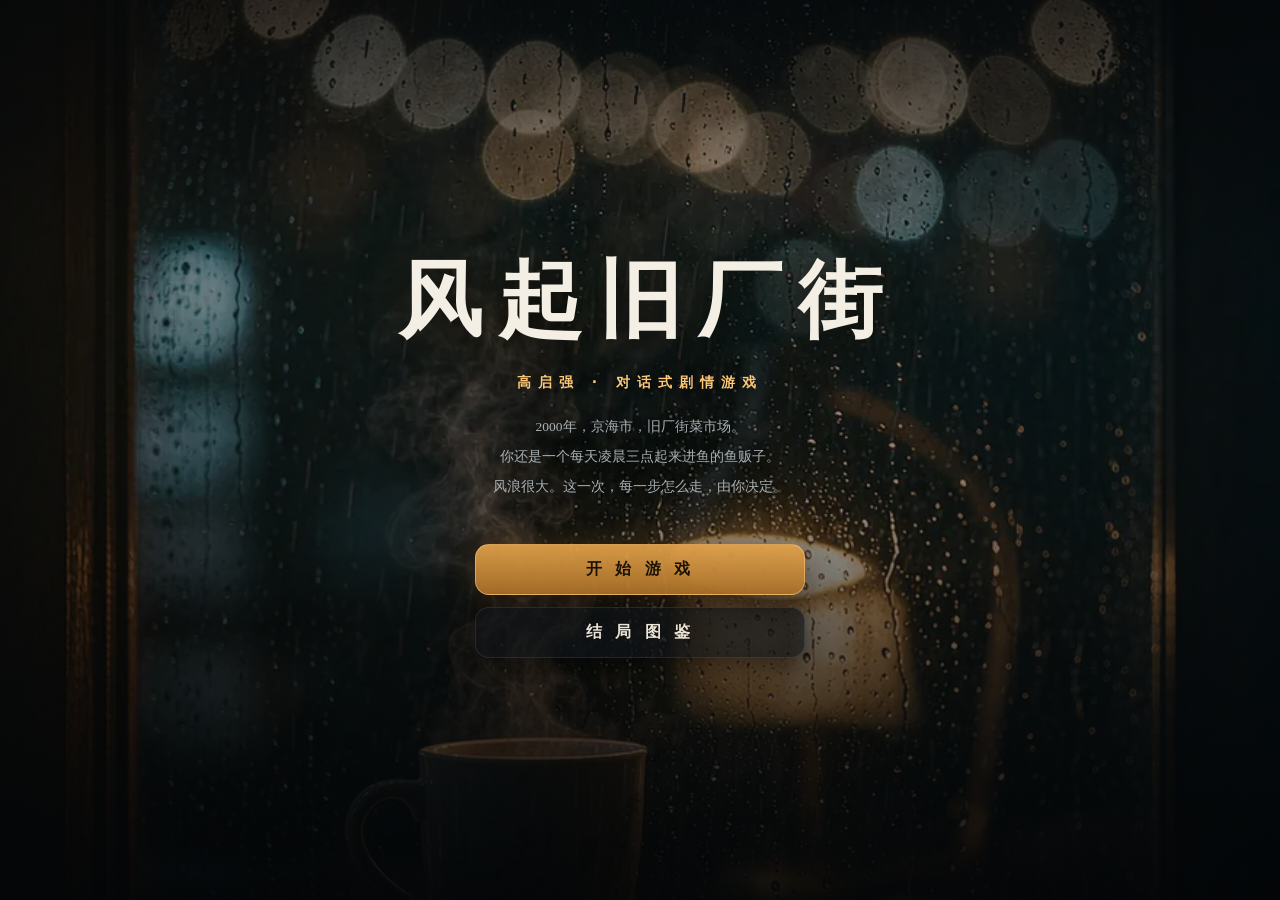
==== commit 933c3325: "v2.5: 写实电影感全平台改版 + 安卓性能优化 + 全平台长按拖拽 画风 - 7 个场景背景全部换为照片级写实图像（暗夜低照度、暖琥珀实用光 vs 冷青阴影、   浅景深、湿面反光），横向 144" ====
--- a/mobile/index.html
+++ b/mobile/index.html
@@ -2,257 +2,523 @@
 <html lang="zh-CN">
 <head>
 <meta charset="utf-8">
-<meta name="viewport" content="width=device-width, initial-scale=1, viewport-fit=cover, user-scalable=no"><link rel="manifest" href="manifest.json"><meta name="theme-color" content="#0d0d10"><meta name="mobile-web-app-capable" content="yes"><meta name="apple-mobile-web-app-capable" content="yes"><meta name="apple-mobile-web-app-status-bar-style" content="black-translucent">
-<link rel="icon" type="image/png" href="[data-uri]"><title>风起旧厂街 · 高启强 | 对话式剧情游戏</title>
-<style>/* ================= 风起旧厂街 · Android 版（Luma 暗色 × 液态玻璃 Liquid Glass） ================= */
-/* 玻璃配方：半透明深色面板 + backdrop-filter 模糊增饱和 + 内嵌高光镜圈（上亮下暗）+ 顶部斜向光斑 */
+<meta name="viewport" content="width=device-width, initial-scale=1, viewport-fit=cover">
+<meta name="theme-color" content="#07090b">
+<meta name="color-scheme" content="dark">
+<meta name="description" content="风起旧厂街 · 高启强 —— 2000年京海旧厂街，从鱼摊一步一步走上巅峰。对话式剧情游戏。">
+<title>风起旧厂街 · 高启强</title>
+<link rel="icon" type="image/png" href="[data-uri]">
+<link rel="apple-touch-icon" href="icon-192.png">
+<style>
+/* ==========================================================================
+   风起旧厂街 · 写实电影感（Cinematic Realism）
+   暗夜基底 + 暖琥珀实用光 + 冷青阴影 + 玻璃拟态 + 胶片颗粒
+   ========================================================================== */
+
 :root{
-  --bg:#0d0d10; --line:rgba(255,255,255,.13); --ink:#f7f7fa;
-  --dim:#a8a8b0; --dim2:#71717a; --gold:#e8c07a; --green:#8fce8f; --red:#e07a6a;
-  --glass:rgba(26,27,34,.5);
-  --glass-2:rgba(255,255,255,.07);
-  --blur:blur(20px) saturate(1.7);
-  --rim:inset 0 1px 1px rgba(255,255,255,.26),inset 0 -1px 1px rgba(255,255,255,.08),inset 1px 0 1px rgba(255,255,255,.06),inset -1px 0 1px rgba(255,255,255,.06);
-  --ui:-apple-system,"SF Pro Text","SF Pro Display",Roboto,"Segoe UI","Microsoft YaHei",sans-serif;
-}
-*{box-sizing:border-box;margin:0;padding:0;-webkit-tap-highlight-color:transparent}
+  /* 明暗层级 */
+  --bg0:#07090b; --bg1:#0b0f12; --bg2:#11171b; --bg3:#182025;
+  /* 玻璃 */
+  --glass:rgba(14,19,23,.74);
+  --glass-2:rgba(20,26,31,.62);
+  --glass-line:rgba(255,255,255,.09);
+  --glass-hi:rgba(255,255,255,.16);
+  /* 暖琥珀（主色） */
+  --amber:#e0a04a; --amber-2:#ffc878; --amber-3:#a9702a;
+  --amber-glow:rgba(224,160,74,.22);
+  /* 冷青（辅色） */
+  --teal:#3d7681; --teal-2:#74b4bb;
+  /* 文字 */
+  --ink:#ece5d8; --ink2:#a8b0b4; --ink3:#6d777d;
+  /* 语义色 */
+  --danger:#d9634f; --ok:#63a37c; --gold:#d8ab55;
+  --line:rgba(255,255,255,.08);
+  --shadow:0 18px 48px rgba(0,0,0,.62);
+  --shadow-s:0 4px 16px rgba(0,0,0,.45);
+  /* 字体 */
+  --serif:"Songti SC","STSong","Noto Serif SC","Source Han Serif SC","SimSun",Georgia,serif;
+  --ui:"PingFang SC","HarmonyOS Sans SC","Microsoft YaHei UI","Microsoft YaHei",system-ui,-apple-system,sans-serif;
+  --blur:18px;
+}
+
+*{box-sizing:border-box;margin:0;padding:0}
 html,body{height:100%}
-body{background:var(--bg);color:var(--ink);font-family:var(--ui);overflow:hidden;user-select:none;-webkit-font-smoothing:antialiased}
-button{font-family:var(--ui);cursor:pointer}
+body{
+  background:radial-gradient(ellipse at 50% 0%,#151c21 0%,var(--bg1) 45%,var(--bg0) 100%);
+  color:var(--ink);font-family:var(--ui);overflow:hidden;user-select:none;
+  -webkit-tap-highlight-color:transparent;
+  -webkit-font-smoothing:antialiased;
+}
+button{font-family:var(--ui);cursor:pointer;color:inherit;background:none;border:none}
 #app{position:fixed;inset:0;display:flex;flex-direction:column}
 
-/* ---------- 背景舞台（更饱和的光晕，让玻璃透出颜色） ---------- */
-#stage{position:absolute;inset:0;transition:opacity .6s;cursor:pointer}
-#bg{position:absolute;inset:0;transition:background 1s}
-#deco{position:absolute;right:6%;top:10%;font-size:110px;opacity:.09;filter:grayscale(50%);pointer-events:none}
-#fog{position:absolute;inset:0;background:radial-gradient(ellipse at 50% 115%,rgba(0,0,0,0) 45%,rgba(0,0,0,.42) 100%);pointer-events:none}
-.bg-market{background:radial-gradient(ellipse at 75% -10%,rgba(240,170,90,.17),transparent 55%),radial-gradient(ellipse at 10% 90%,rgba(124,185,168,.10),transparent 50%),linear-gradient(180deg,#181410 0%,#0d0d10 70%)}
-.bg-station{background:radial-gradient(ellipse at 20% -10%,rgba(110,160,230,.16),transparent 55%),linear-gradient(180deg,#0f1218 0%,#0d0d10 70%)}
-.bg-jinhan{background:radial-gradient(ellipse at 50% -10%,rgba(235,100,85,.18),transparent 55%),radial-gradient(ellipse at 85% 80%,rgba(232,192,122,.08),transparent 50%),linear-gradient(180deg,#190e10 0%,#0d0d10 70%)}
-.bg-tower{background:radial-gradient(ellipse at 80% 100%,rgba(210,180,100,.12),transparent 55%),linear-gradient(180deg,#101318 0%,#0d0d10 70%)}
-.bg-rain{background:radial-gradient(ellipse at 50% -10%,rgba(130,155,200,.13),transparent 55%),linear-gradient(180deg,#0f1216 0%,#0c0c0f 70%)}
-.bg-cell{background:radial-gradient(ellipse at 50% 100%,rgba(195,141,148,.08),transparent 60%),linear-gradient(180deg,#141418 0%,#0d0d10 100%)}
-.bg-dawn{background:radial-gradient(ellipse at 50% 110%,rgba(245,175,95,.2),transparent 60%),linear-gradient(180deg,#181510 0%,#0d0d10 70%)}
-
-/* ---------- 顶部：玻璃条 ---------- */
-#hud{position:relative;z-index:5;display:none;flex-wrap:wrap;align-items:center;gap:4px;
-  padding:calc(10px + env(safe-area-inset-top)) 16px 10px;
-  background:rgba(14,14,18,.5);backdrop-filter:var(--blur);-webkit-backdrop-filter:var(--blur);
-  box-shadow:inset 0 1px 0 rgba(255,255,255,.13),inset 0 -1px 0 rgba(255,255,255,.04)}
-#chTag{flex:1 1 auto;color:var(--dim);font-size:12.5px;font-weight:700;letter-spacing:2px;white-space:nowrap;overflow:hidden;text-overflow:ellipsis}
-#sndBtn{flex:none;background:var(--glass-2);border:1px solid var(--line);color:var(--dim);border-radius:999px;padding:6px 13px;font-size:12px;
-  box-shadow:inset 0 1px .5px rgba(255,255,255,.18);transition:background .2s}
-#sndBtn:active{background:rgba(255,255,255,.14)}
-#chipRow{flex:1 1 100%;display:flex;gap:7px;overflow-x:auto;margin-top:9px;scrollbar-width:none;padding-bottom:2px}
-#chipRow::-webkit-scrollbar{display:none}
-.chip{display:flex;align-items:center;gap:5px;font-size:12px;padding:6px 12px;border:1px solid rgba(255,255,255,.11);
-  border-radius:999px;background:rgba(255,255,255,.06);color:#c2c2c8;white-space:nowrap;flex:none;position:relative;
-  box-shadow:inset 0 1px .5px rgba(255,255,255,.16)}
-.chip b{color:var(--ink);font-weight:700;font-variant-numeric:tabular-nums}
-.chip.warn{border-color:rgba(224,122,106,.4);background:rgba(224,122,106,.1);color:#f0a99d;animation:pulse 1.4s infinite}
+/* 表情符号统一压成暖金色调，避免彩色破坏写实氛围 */
+.chip .e,#whoAv,.affRow .av,#title .fish{filter:grayscale(.8) sepia(.55) saturate(2.1) hue-rotate(-12deg) brightness(1.06)}
+#sndBtn .e{filter:grayscale(.8) sepia(.55) saturate(2.1) hue-rotate(-12deg) brightness(1.06)}
+
+/* ==========================================================================
+   舞台：写实照片 + 电影调色 + 颗粒 + 暗角
+   ========================================================================== */
+#stage{position:absolute;inset:0;transition:opacity .7s ease-out;overflow:hidden}
+#bg{position:absolute;inset:0;transition:background 1.2s ease-in-out}
+/* 照片未加载完成或加载失败时的兜底暗色（同一色系） */
+.bg-market{background:radial-gradient(ellipse at 40% 20%,#2a2419 0%,#0d1114 70%)}
+.bg-station{background:radial-gradient(ellipse at 50% 10%,#1d2a2c 0%,#0b0f12 70%)}
+.bg-jinhan{background:radial-gradient(ellipse at 55% 15%,#2e2118 0%,#0d0f13 70%)}
+.bg-tower{background:radial-gradient(ellipse at 50% 30%,#152232 0%,#080b0e 70%)}
+.bg-rain{background:radial-gradient(ellipse at 50% 25%,#1b2426 0%,#080b0d 70%)}
+.bg-cell{background:radial-gradient(ellipse at 50% 0%,#1b2226 0%,#090c0e 70%)}
+.bg-dawn{background:radial-gradient(ellipse at 50% 60%,#3a2d1c 0%,#101418 70%)}
+
+#deco{display:none}
+
+/* 写实场景照片层 */
+#sceneArt{position:absolute;inset:0;pointer-events:none;overflow:hidden}
+#sceneEnv{
+  position:absolute;inset:0;background-size:cover;background-position:center;
+  background-repeat:no-repeat;opacity:0;
+  transition:opacity .9s ease-out,background-image .9s ease-out;
+  transform:scale(1.04);animation:kenburns 34s ease-in-out infinite alternate;
+}
+@keyframes kenburns{from{transform:scale(1.04) translate3d(0,0,0)}to{transform:scale(1.11) translate3d(-1.2%,-1.2%,0)}}
+
+/* 电影调色：上方压暗出标题空间 + 下方压暗托住对白 + 整体冷暖分离 + 暗角 */
+#scenePhotoTint{
+  position:absolute;inset:0;pointer-events:none;
+  background:
+    linear-gradient(180deg,rgba(6,9,12,.80) 0%,rgba(6,9,12,.30) 26%,rgba(6,9,12,.10) 44%,rgba(5,8,10,.58) 74%,rgba(4,6,8,.90) 100%),
+    radial-gradient(ellipse at 50% 45%,rgba(0,0,0,0) 34%,rgba(0,0,0,.62) 100%),
+    linear-gradient(115deg,rgba(58,124,140,.14) 0%,rgba(0,0,0,0) 42%,rgba(150,92,30,.14) 100%);
+}
+
+/* 胶片颗粒（用 transform 动画，走合成层不触发重绘） */
+#fog{
+  position:absolute;inset:-28%;pointer-events:none;opacity:.5;mix-blend-mode:overlay;
+  background-image:url("data:image/svg+xml;utf8,<svg xmlns='http://www.w3.org/2000/svg' width='140' height='140'><filter id='n'><feTurbulence type='fractalNoise' baseFrequency='.9' numOctaves='3' stitchTiles='stitch'/><feColorMatrix type='saturate' values='0'/></filter><rect width='140' height='140' filter='url(%23n)' opacity='.42'/></svg>");
+  animation:grainshift .9s steps(3) infinite;
+  will-change:transform;
+}
+@keyframes grainshift{0%{transform:translate3d(0,0,0)}33%{transform:translate3d(-2%,1.5%,0)}66%{transform:translate3d(1.5%,-2%,0)}100%{transform:translate3d(0,0,0)}}
+
+/* 人物前景剪影：大比例压在画面下缘、重度虚化，只留「有人在场」的空间纵深，
+   不暴露卡通造型（Q 版立绘的头部轮廓被虚化彻底糊掉） */
+#sceneArt .fig{position:absolute;bottom:-20%;transition:opacity .7s ease-out;pointer-events:none}
+#sceneArt .fig svg{
+  display:block;width:100%;opacity:.5;
+  filter:brightness(0) blur(20px);
+}
+#figL{left:-16%;width:36%}
+#figR{right:-16%;width:33%}
+#chibi{display:none}
+
+/* 雨幕（bg-rain 时叠加） */
+#stage.rainOn #sceneArt::after{
+  content:"";position:absolute;inset:-45% -12%;pointer-events:none;opacity:.5;
+  background:repeating-linear-gradient(76deg,rgba(198,216,238,.10) 0 1.2px,transparent 1.2px 9px);
+  animation:rainmove .55s linear infinite;
+}
+@keyframes rainmove{from{transform:translateY(0)}to{transform:translateY(24px)}}
+
+/* ==========================================================================
+   顶部状态栏
+   ========================================================================== */
+#hud{
+  position:relative;z-index:5;display:none;flex-wrap:wrap;gap:7px;align-items:center;
+  padding:calc(11px + var(--sat,0px)) 18px 11px;
+  background:linear-gradient(180deg,rgba(8,11,14,.88) 0%,rgba(8,11,14,.52) 100%);
+  backdrop-filter:blur(var(--blur)) saturate(130%);
+  -webkit-backdrop-filter:blur(var(--blur)) saturate(130%);
+  border-bottom:1px solid var(--glass-line);
+  box-shadow:0 10px 30px rgba(0,0,0,.4);
+}
+#chTag{
+  font-family:var(--serif);color:var(--amber-2);font-size:14px;font-weight:600;
+  letter-spacing:3px;margin-right:6px;white-space:nowrap;
+  text-shadow:0 0 18px rgba(224,160,74,.45);
+}
+.chip{
+  display:flex;align-items:center;gap:5px;font-size:13px;padding:4px 12px;
+  border:1px solid var(--glass-line);border-radius:999px;
+  background:var(--glass-2);color:var(--ink2);position:relative;white-space:nowrap;
+    transition:border-color .3s,background .3s,transform .3s;
+}
+.chip b{font-weight:600;color:var(--amber-2);font-variant-numeric:tabular-nums}
+.chip.warn{
+  border-color:rgba(217,99,79,.62);background:rgba(90,32,26,.55);color:#f0b6ab;
+  animation:softpulse 2.2s ease-in-out infinite;
+}
+.chip.warn b{color:#ff9d88}
+@keyframes softpulse{50%{box-shadow:0 0 0 5px rgba(217,99,79,.14)}}
 .chip.btn{cursor:pointer}
-.chip.btn:active{background:rgba(255,255,255,.13)}
-.flo{position:absolute;right:6px;top:-4px;font-size:11px;font-weight:700;pointer-events:none;animation:flo 1.1s forwards}
-.flo.up{color:var(--green)}.flo.dn{color:var(--red)}
-@keyframes flo{from{opacity:0;transform:translateY(6px)}20%{opacity:1}to{opacity:0;transform:translateY(-14px)}}
-@keyframes pulse{50%{box-shadow:0 0 0 3px rgba(224,122,106,.16),inset 0 1px .5px rgba(255,255,255,.16)}}
-
-/* ---------- 底部悬浮玻璃导航 ---------- */
-#nav{position:fixed;left:50%;transform:translateX(-50%);bottom:calc(12px + env(safe-area-inset-bottom));
-  z-index:40;display:none;gap:2px;background:rgba(22,23,30,.42);backdrop-filter:blur(26px) saturate(1.9);-webkit-backdrop-filter:blur(26px) saturate(1.9);
-  border:1px solid rgba(255,255,255,.16);border-radius:999px;padding:7px;
-  box-shadow:inset 0 1px 1px rgba(255,255,255,.32),inset 0 -1px 1px rgba(255,255,255,.07),0 20px 50px rgba(0,0,0,.55)}
-.navbtn{display:flex;flex-direction:column;align-items:center;gap:2px;border:none;background:none;
-  color:var(--dim);font-size:11px;font-weight:500;padding:8px 26px;border-radius:999px;transition:background .2s}
-.navbtn:active{background:rgba(255,255,255,.14)}
-.navbtn .ni{font-size:20px;line-height:1.2;filter:drop-shadow(0 1px 2px rgba(0,0,0,.4))}
-
-/* ---------- 对话区（主玻璃卡） ---------- */
-#bottom{position:relative;z-index:5;margin-top:auto;padding:12px 14px calc(90px + env(safe-area-inset-bottom));
-  display:flex;flex-direction:column;align-items:center;gap:11px;cursor:pointer}
-#dlg{width:100%;max-width:520px;background:var(--glass);backdrop-filter:var(--blur);-webkit-backdrop-filter:var(--blur);
-  border:1px solid rgba(255,255,255,.14);border-radius:30px;padding:20px 18px 32px;min-height:126px;position:relative;
-  box-shadow:var(--rim),0 24px 64px rgba(0,0,0,.52)}
-#dlg::before{content:"";position:absolute;inset:0;border-radius:inherit;pointer-events:none;
-  background:linear-gradient(150deg,rgba(255,255,255,.13) 0%,rgba(255,255,255,.04) 34%,rgba(255,255,255,0) 58%)}
-#who{position:absolute;top:-15px;left:16px;display:inline-flex;align-items:center;gap:7px;background:rgba(18,18,24,.66);
-  backdrop-filter:blur(12px) saturate(1.5);border:1px solid rgba(255,255,255,.15);border-radius:999px;
-  padding:4px 13px 4px 5px;font-size:13px;font-weight:600;letter-spacing:.5px;box-shadow:inset 0 1px .5px rgba(255,255,255,.22),0 6px 18px rgba(0,0,0,.35)}
-#who .av{width:24px;height:24px;border-radius:50%;display:grid;place-items:center;font-size:13px;background:rgba(255,255,255,.1);border:1px solid rgba(255,255,255,.2)}
-#txt{font-size:17px;line-height:1.9;color:var(--ink);min-height:70px;white-space:pre-wrap}
-#hint{position:absolute;right:18px;bottom:12px;font-size:11px;color:var(--dim2);opacity:.85;animation:blink 1.4s infinite}
+.chip.btn:hover{transform:scale(1.05);border-color:rgba(224,160,74,.55);background:rgba(224,160,74,.12)}
+#sndBtn{
+  margin-left:auto;background:var(--glass-2);border:1px solid var(--glass-line);
+  color:var(--ink2);border-radius:999px;padding:4px 13px;font-size:12.5px;
+    transition:all .3s;
+}
+#sndBtn:hover{color:var(--amber-2);border-color:rgba(224,160,74,.5);transform:scale(1.05)}
+.flo{position:absolute;right:8px;top:-6px;font-size:12px;font-weight:700;pointer-events:none;animation:flo 1.1s forwards}
+.flo.up{color:#7fd4a2}.flo.dn{color:#ff8f7a}
+@keyframes flo{from{opacity:0;transform:translateY(6px)}20%{opacity:1}to{opacity:0;transform:translateY(-18px)}}
+
+/* ==========================================================================
+   对话区
+   ========================================================================== */
+#bottom{position:relative;z-index:5;margin-top:auto;padding:14px 18px calc(22px + var(--sab,0px));display:flex;flex-direction:column;align-items:center;gap:12px}
+#dlg{
+  width:min(940px,100%);
+  background:linear-gradient(180deg,rgba(20,26,31,.80) 0%,rgba(11,15,18,.86) 100%);
+  border:1px solid var(--glass-line);border-top-color:var(--glass-hi);
+  border-radius:16px;padding:20px 24px 17px;min-height:136px;position:relative;
+  box-shadow:var(--shadow);
+  backdrop-filter:blur(var(--blur)) saturate(135%);
+  -webkit-backdrop-filter:blur(var(--blur)) saturate(135%);
+}
+#who{
+  position:absolute;top:-14px;left:20px;display:inline-flex;align-items:center;gap:7px;
+  background:linear-gradient(180deg,rgba(38,30,19,.96),rgba(22,18,12,.96));
+  border:1px solid rgba(224,160,74,.42);border-radius:999px;
+  padding:3px 14px 3px 6px;font-size:13px;font-weight:600;letter-spacing:1.5px;
+  color:var(--amber-2);box-shadow:0 4px 18px rgba(0,0,0,.5),0 0 22px rgba(224,160,74,.14);
+}
+#who .av{
+  width:23px;height:23px;border-radius:50%;display:grid;place-items:center;font-size:12px;
+  background:rgba(224,160,74,.16);border:1px solid rgba(224,160,74,.35);
+}
+#txt{
+  font-family:var(--serif);font-size:19px;line-height:1.95;letter-spacing:.5px;
+  min-height:72px;color:var(--ink);white-space:pre-wrap;
+  text-shadow:0 1px 12px rgba(0,0,0,.55);
+}
+#hint{position:absolute;right:18px;bottom:11px;font-size:12px;color:var(--amber);opacity:.75;letter-spacing:1px;animation:blink 1.7s ease-in-out infinite}
 @keyframes blink{50%{opacity:.2}}
 
-/* ---------- Q版人物立绘 ---------- */
-#chibi{position:absolute;right:12px;bottom:100%;width:78px;margin-bottom:-27px;pointer-events:none;z-index:6;
-  opacity:0;transform:translateY(10px) scale(.86);transition:opacity .45s ease-out,transform .45s ease-out}
-#chibi.show{opacity:1;transform:translateY(0) scale(1)}
-#chibi::before{content:"";position:absolute;inset:4px;border-radius:50%;background:radial-gradient(circle,rgba(255,255,255,.1),rgba(255,255,255,0) 70%)}
-#chibi svg{display:block;width:100%;position:relative;filter:drop-shadow(0 6px 14px rgba(0,0,0,.6));animation:bob 3.4s ease-in-out infinite alternate}
-@keyframes bob{from{transform:translateY(0)}to{transform:translateY(-3px)}}
-
-/* ---------- 选项（玻璃票据卡） ---------- */
-#choices{width:100%;max-width:520px;display:flex;flex-direction:column;gap:10px}
-.choice{position:relative;text-align:left;background:rgba(26,27,34,.44);backdrop-filter:blur(16px) saturate(1.6);-webkit-backdrop-filter:blur(16px) saturate(1.6);
-  border:1px solid rgba(255,255,255,.13);border-radius:22px;color:var(--ink);
-  font-size:15px;font-weight:500;padding:14px 40px 13px 52px;line-height:1.55;min-height:54px;
-  box-shadow:inset 0 1px .8px rgba(255,255,255,.2),0 10px 30px rgba(0,0,0,.32);
-  transition:transform .15s,background .15s,border-color .15s;animation:cardIn .3s ease-out backwards}
-.choice:nth-child(2){animation-delay:.05s}
-.choice:nth-child(3){animation-delay:.1s}
-.choice:nth-child(4){animation-delay:.15s}
-@keyframes cardIn{from{opacity:0;transform:translateY(12px)}to{opacity:1;transform:none}}
-.choice::before{content:"";position:absolute;left:17px;top:17px;width:18px;height:18px;border-radius:50%;
-  border:2px solid rgba(255,255,255,.3);box-shadow:inset 0 1px .5px rgba(255,255,255,.25)}
-.choice::after{content:"›";position:absolute;right:16px;top:50%;transform:translateY(-52%);color:rgba(255,255,255,.28);font-size:20px;line-height:1}
-.choice:active{transform:scale(.98);background:rgba(255,255,255,.12);border-color:rgba(255,255,255,.22)}
-.choice .fx{display:block;font-size:11.5px;color:var(--dim);margin-top:3px;font-weight:400}
-.choice.lock{opacity:.4}
-.choice.lock::before{content:"🔒";border:none;width:auto;height:auto;font-size:12px;left:15px;top:17px}
-.choice.cardOpt{background:rgba(74,58,26,.4);border-color:rgba(232,192,122,.35)}
-.choice.cardOpt::before{content:"🃏";border:none;width:auto;height:auto;font-size:15px;left:15px;top:15px}
-
-/* ---------- 覆盖层 ---------- */
-.ovl{position:fixed;inset:0;z-index:50;display:none;align-items:center;justify-content:center;flex-direction:column;
-  text-align:center;padding:24px;overflow:auto}
+/* ==========================================================================
+   选项
+   ========================================================================== */
+#choices{width:min(940px,100%);display:flex;flex-direction:column;gap:9px}
+.choice{
+  position:relative;text-align:left;
+  background:linear-gradient(180deg,rgba(20,26,31,.76) 0%,rgba(12,16,19,.80) 100%);
+  border:1px solid var(--glass-line);border-radius:14px;color:var(--ink);
+  font-size:15.5px;font-weight:500;padding:13px 17px 13px 46px;line-height:1.55;
+  box-shadow:var(--shadow-s);transition:all .32s cubic-bezier(.4,0,.2,1);
+    overflow:hidden;
+}
+/* 左侧琥珀指示条 + 序号 */
+.choice::before{
+  content:"";position:absolute;left:0;top:0;bottom:0;width:3px;
+  background:linear-gradient(180deg,var(--amber-2),var(--amber-3));
+  transform:scaleY(0);transform-origin:center;transition:transform .32s cubic-bezier(.4,0,.2,1);
+}
+.choice::after{
+  content:"";position:absolute;left:20px;top:50%;width:6px;height:6px;
+  margin-top:-3px;border-radius:50%;background:var(--amber);
+  box-shadow:0 0 10px rgba(224,160,74,.55);transition:all .32s;
+}
+.choice:hover{
+  transform:translateX(3px);
+  border-color:rgba(224,160,74,.48);
+  background:linear-gradient(180deg,rgba(38,32,22,.82) 0%,rgba(20,18,14,.84) 100%);
+  box-shadow:var(--shadow),0 0 28px rgba(224,160,74,.12);
+}
+.choice:hover::before{transform:scaleY(1)}
+.choice:active{transform:translateX(3px) scale(.985)}
+.choice .fx{display:block;font-size:12px;color:var(--ink3);margin-top:4px;font-family:var(--ui);letter-spacing:.3px}
+.choice.lock{opacity:.42;cursor:not-allowed}
+.choice.lock:hover{transform:none;box-shadow:var(--shadow-s);border-color:var(--glass-line);background:linear-gradient(180deg,rgba(20,26,31,.76),rgba(12,16,19,.80))}
+.choice.lock::after{background:var(--ink3);box-shadow:none}
+.choice.cardOpt{border-color:rgba(224,160,74,.42);background:linear-gradient(180deg,rgba(44,34,18,.78) 0%,rgba(24,19,12,.82) 100%)}
+.choice.cardOpt::after{background:var(--amber-2);box-shadow:0 0 12px rgba(255,200,120,.7)}
+.choice.chosen{border-color:rgba(224,160,74,.9);background:rgba(224,160,74,.2)}
+
+/* 长按拖拽选择（Apple 式） */
+body.dragging{overflow:hidden;cursor:grabbing}
+body.dragging #choices{touch-action:none}
+body.dragging #choices{filter:saturate(.55) brightness(.82)}
+body.dragging #choices .choice{transition:transform .12s ease-out,background .12s,border-color .12s,box-shadow .12s}
+.choice.dragOver{
+  background:linear-gradient(180deg,rgba(72,56,26,.92),rgba(40,31,16,.94))!important;
+  border-color:var(--amber-2)!important;
+  transform:translateX(5px) scale(1.02);
+  box-shadow:0 0 34px rgba(224,160,74,.34),var(--shadow)!important;
+}
+.choice.dragOver::before{transform:scaleY(1)}
+.choice.dragOver::after{background:#fff;box-shadow:0 0 14px rgba(255,255,255,.85)}
+.choice.dragging{transform:scale(.975);opacity:.72}
+.dragHint{
+  margin:0 auto 8px;text-align:center;font-size:12px;color:var(--amber-2);
+  letter-spacing:2px;padding:6px 18px;border-radius:999px;
+  background:rgba(8,11,14,.80);border:1px solid rgba(224,160,74,.34);
+  box-shadow:0 6px 22px rgba(0,0,0,.55);white-space:nowrap;
+  transition:opacity .5s;
+}
+.dragHint.fade{opacity:0}
+
+/* ==========================================================================
+   覆盖层
+   ========================================================================== */
+.ovl{
+  position:fixed;inset:0;z-index:50;display:none;align-items:center;justify-content:center;
+  flex-direction:column;text-align:center;padding:26px;overflow:auto;
+  background:rgba(5,7,9,.80);
+  backdrop-filter:blur(22px) saturate(120%);-webkit-backdrop-filter:blur(22px) saturate(120%);
+}
 .ovl.show{display:flex}
-#era,#title,#ending,#gallery{background:rgba(9,9,12,.86);backdrop-filter:blur(18px) saturate(1.4);-webkit-backdrop-filter:blur(18px) saturate(1.4)}
-#wave,#panel{background:rgba(9,9,12,.66);backdrop-filter:blur(20px) saturate(1.5);-webkit-backdrop-filter:blur(20px) saturate(1.5)}
-
-#era .y{font-size:12px;letter-spacing:6px;color:var(--dim);margin-bottom:14px}
-#era .t{font-size:36px;font-weight:800;letter-spacing:7px;color:var(--ink)}
-#era .s{margin-top:16px;color:var(--dim);font-size:14px;line-height:1.9;max-width:330px}
-#era .go{margin-top:44px;background:var(--ink);color:#111;border:none;border-radius:999px;
-  padding:14px 48px;font-size:15px;font-weight:700;transition:transform .15s;box-shadow:0 10px 30px rgba(0,0,0,.4)}
-#era .go:active{transform:scale(.96)}
-
-#title{background:radial-gradient(ellipse at 50% 24%,rgba(52,54,66,.7),rgba(10,10,14,.94) 72%)}
-#title::after{content:"";position:absolute;bottom:8px;left:50%;transform:translateX(-50%);width:126px;height:5px;border-radius:99px;background:rgba(255,255,255,.14)}
-#title .fish{font-size:58px;margin-bottom:12px;filter:drop-shadow(0 0 38px rgba(255,255,255,.3))}
-#title h1{font-size:42px;font-weight:800;letter-spacing:8px;color:var(--ink)}
-#title .sub{margin-top:10px;color:var(--dim);letter-spacing:4px;font-size:13px;font-weight:600}
-#title .desc{margin-top:14px;color:var(--dim);font-size:13px;line-height:2;max-width:340px}
-#title .btns{margin-top:32px;display:flex;flex-direction:column;gap:10px;width:min(320px,84vw)}
-.mbtn{background:rgba(255,255,255,.07);backdrop-filter:blur(14px) saturate(1.5);-webkit-backdrop-filter:blur(14px) saturate(1.5);
-  border:1px solid rgba(255,255,255,.14);color:var(--ink);border-radius:999px;padding:14px 20px;
-  font-size:15px;font-weight:600;letter-spacing:2px;box-shadow:inset 0 1px .6px rgba(255,255,255,.22),0 10px 28px rgba(0,0,0,.3);transition:transform .15s,background .15s}
-.mbtn:active{transform:scale(.97);background:rgba(255,255,255,.13)}
-.mbtn.pri{background:var(--ink);color:#111;border-color:var(--ink);box-shadow:0 12px 32px rgba(255,255,255,.08)}
-
-/* ---------- 结局 ---------- */
-#endCard{position:relative;width:100%;max-width:430px;background:var(--glass);backdrop-filter:var(--blur);-webkit-backdrop-filter:var(--blur);
-  border:1px solid rgba(255,255,255,.14);border-radius:28px;padding:26px 24px 22px;text-align:left;
-  box-shadow:var(--rim),0 28px 76px rgba(0,0,0,.58)}
-#endCard::before{content:"";position:absolute;inset:0;border-radius:inherit;pointer-events:none;
-  background:linear-gradient(150deg,rgba(255,255,255,.12) 0%,rgba(255,255,255,.03) 36%,rgba(255,255,255,0) 58%)}
-#endCard .tag{color:var(--dim2);letter-spacing:3px;font-size:11px}
-#endName{font-size:29px;font-weight:800;letter-spacing:4px;margin:8px 0 4px;color:var(--gold)}
-#endGrade{position:absolute;right:22px;top:22px;width:58px;height:58px;border-radius:50%;display:grid;place-items:center;
-  font-size:27px;font-weight:800;border:3px solid var(--gold);color:var(--gold);
-  background:rgba(232,192,122,.08);box-shadow:inset 0 1px .6px rgba(255,255,255,.25)}
-#endText{font-size:14px;line-height:1.9;color:#dedee2;margin:12px 0 14px;white-space:pre-wrap}
-#fates{border-top:1px solid rgba(255,255,255,.09);padding-top:12px;display:grid;gap:5px;font-size:12.5px;color:var(--dim)}
-#fates b{color:var(--ink);margin-right:8px;font-weight:600}
-#endStats{margin-top:12px;display:flex;flex-wrap:wrap;gap:6px;font-size:11.5px}
-#endStats span{background:rgba(255,255,255,.07);border:1px solid rgba(255,255,255,.1);border-radius:999px;padding:4px 10px;color:var(--dim)}
-#endBtns{margin-top:18px;display:flex;gap:8px;flex-wrap:wrap}
-#endBtns .mbtn{padding:12px 16px;font-size:13.5px;flex:1;letter-spacing:1px}
-
-/* ---------- 图鉴 / 面板 ---------- */
-#gallery h2{font-size:24px;font-weight:800;letter-spacing:6px;color:var(--ink);margin-bottom:14px}
-#gGrid{display:grid;grid-template-columns:1fr 1fr;gap:10px;width:100%;max-width:440px}
-.gslot{border-radius:18px;padding:14px;text-align:left;background:rgba(255,255,255,.05);border:1px solid rgba(255,255,255,.1);
-  box-shadow:inset 0 1px .5px rgba(255,255,255,.14)}
-.gslot.on{background:rgba(232,192,122,.1);border-color:rgba(232,192,122,.3)}
-.gslot .gn{font-size:15px;font-weight:700;color:var(--ink)}
+
+/* 时代过场 */
+#era .y{font-size:13px;letter-spacing:9px;color:var(--amber);margin-bottom:18px;text-shadow:0 0 18px rgba(224,160,74,.4)}
+#era .t{font-family:var(--serif);font-size:clamp(38px,8vw,58px);font-weight:600;letter-spacing:12px;color:var(--ink);text-shadow:0 4px 30px rgba(0,0,0,.8)}
+#era .s{margin-top:22px;color:var(--ink2);font-family:var(--serif);font-size:16.5px;line-height:2.1;max-width:540px}
+#era .go,.mbtn{
+  margin-top:44px;background:linear-gradient(180deg,rgba(224,160,74,.94),rgba(170,112,40,.94));
+  color:#1a1206;border:1px solid rgba(255,200,120,.5);border-radius:14px;
+  padding:12px 36px;font-size:14px;font-weight:700;letter-spacing:4px;
+  box-shadow:0 10px 30px rgba(0,0,0,.5),0 0 26px rgba(224,160,74,.22);transition:all .4s cubic-bezier(.4,0,.2,1);
+}
+#era .go:hover,.mbtn:hover{transform:translateY(-2px);box-shadow:0 14px 38px rgba(0,0,0,.55),0 0 34px rgba(224,160,74,.34)}
+#era .go:active,.mbtn:active{transform:translateY(0) scale(.98)}
+
+/* 标题页：真实窗景主视觉 */
+#title{
+  background:var(--bg0);overflow:hidden;justify-content:center;
+}
+#titleArt{
+  position:absolute;inset:0;background-size:cover;background-position:center;
+  opacity:0;transition:opacity 1.4s ease-out;
+  transform:scale(1.06);animation:kenburns 40s ease-in-out infinite alternate;
+}
+#title::after{
+  content:"";position:absolute;inset:0;pointer-events:none;z-index:1;
+  background:
+    linear-gradient(180deg,rgba(5,7,9,.72) 0%,rgba(5,7,9,.22) 28%,rgba(4,6,8,.40) 58%,rgba(3,5,7,.90) 100%),
+    radial-gradient(ellipse at 50% 44%,rgba(0,0,0,0) 30%,rgba(0,0,0,.52) 100%),
+    linear-gradient(100deg,rgba(150,92,30,.14),rgba(0,0,0,0) 45%,rgba(58,124,140,.12));
+}
+/* 注意：只给文字层提 z-index，绝不能写成 #title>* —— 那会把 #titleArt 的
+   position:absolute 覆盖成 relative（同优先级后定义者胜），主视觉会直接塌成 0 高 */
+#title .fish,#title h1,#title .sub,#title .desc,#title .btns{position:relative;z-index:2}
+#title .fish{
+  font-size:0;width:2px;height:2px;overflow:hidden;
+  filter:grayscale(1) sepia(.6) saturate(2) brightness(1.1);
+}
+#title h1{
+  font-family:var(--serif);font-size:clamp(42px,9vw,84px);font-weight:600;
+  letter-spacing:16px;text-indent:16px;color:#f4efe4;
+  text-shadow:0 6px 40px rgba(0,0,0,.9),0 0 60px rgba(224,160,74,.22);
+}
+#title .sub{
+  margin-top:16px;color:var(--amber-2);letter-spacing:7px;font-size:14px;font-weight:600;
+  text-shadow:0 2px 18px rgba(0,0,0,.85);
+}
+#title .desc{
+  margin-top:20px;color:var(--ink2);font-size:13.5px;line-height:2.2;max-width:540px;
+  font-family:var(--serif);text-shadow:0 2px 16px rgba(0,0,0,.9);
+}
+#title .btns{margin-top:42px;display:flex;flex-direction:column;gap:12px;width:min(330px,84vw)}
+/* 标题页按钮次级态 */
+#title .mbtn{background:rgba(14,19,23,.66);border:1px solid var(--glass-line);color:var(--ink);border-radius:14px;
+  padding:14px 20px;font-size:15.5px;font-weight:600;letter-spacing:4px;margin-top:0;
+    box-shadow:0 8px 26px rgba(0,0,0,.5);transition:all .4s cubic-bezier(.4,0,.2,1)}
+#title .mbtn:hover{transform:translateY(-2px);border-color:rgba(224,160,74,.5);background:rgba(30,26,18,.72)}
+#title .mbtn.pri{
+  background:linear-gradient(180deg,rgba(224,160,74,.95),rgba(170,112,40,.95));
+  color:#1a1206;border-color:rgba(255,200,120,.55);
+  box-shadow:0 12px 34px rgba(0,0,0,.55),0 0 30px rgba(224,160,74,.26);
+}
+
+/* 结局 */
+#endCard{
+  position:relative;width:min(780px,100%);
+  background:linear-gradient(180deg,rgba(18,23,27,.84),rgba(9,12,15,.9));
+  border:1px solid var(--glass-line);border-top-color:var(--glass-hi);border-radius:18px;
+  padding:36px 36px 30px;text-align:left;box-shadow:var(--shadow);
+  backdrop-filter:blur(20px) saturate(130%);-webkit-backdrop-filter:blur(20px) saturate(130%);
+}
+#endCard .tag{color:var(--amber);letter-spacing:5px;font-size:12px}
+#endName{font-family:var(--serif);font-size:clamp(30px,6vw,44px);font-weight:600;letter-spacing:9px;margin:12px 0 6px;color:#f2e8d6;text-shadow:0 4px 26px rgba(0,0,0,.8)}
+#endGrade{
+  position:absolute;right:36px;top:32px;width:76px;height:76px;border-radius:50%;
+  display:grid;place-items:center;font-family:var(--serif);font-size:38px;
+  border:2px solid var(--gold);color:var(--gold);background:rgba(216,171,85,.10);
+  box-shadow:0 0 30px rgba(216,171,85,.22),inset 0 0 20px rgba(216,171,85,.08);
+}
+#endText{font-family:var(--serif);font-size:16.5px;line-height:2.15;color:var(--ink);margin:16px 0 20px;white-space:pre-wrap}
+#fates{border-top:1px dashed var(--glass-line);padding-top:16px;display:grid;gap:7px;font-size:13.5px;color:var(--ink2)}
+#fates b{color:var(--amber-2);font-weight:600;margin-right:9px}
+#endStats{margin-top:18px;display:flex;flex-wrap:wrap;gap:8px;font-size:12.5px}
+#endStats span{border:1px solid var(--glass-line);border-radius:999px;padding:3px 11px;color:var(--ink2);background:rgba(255,255,255,.04)}
+#endBtns{margin-top:26px;display:flex;gap:12px;flex-wrap:wrap}
+#endBtns .mbtn{padding:11px 24px;font-size:14px;letter-spacing:3px;margin-top:0}
+#endBtns .mbtn:not(.pri){background:rgba(14,19,23,.66);color:var(--ink);border:1px solid var(--glass-line)}
+
+/* 图鉴 */
+#gallery h2,#gTitle{font-family:var(--serif);letter-spacing:9px;font-size:clamp(24px,5vw,32px);font-weight:600;color:var(--amber-2);margin-bottom:20px;text-shadow:0 4px 26px rgba(0,0,0,.8)}
+#gGrid{display:grid;grid-template-columns:repeat(auto-fit,minmax(210px,1fr));gap:12px;width:min(880px,100%)}
+.gslot{
+  border:1px solid var(--glass-line);border-radius:14px;padding:17px 15px;text-align:left;
+  background:linear-gradient(180deg,rgba(20,26,31,.74),rgba(11,15,18,.80));
+  box-shadow:var(--shadow-s);  transition:all .3s;
+}
+.gslot.on{border-color:rgba(216,171,85,.5);background:linear-gradient(180deg,rgba(46,36,18,.72),rgba(24,19,11,.8));box-shadow:var(--shadow-s),0 0 26px rgba(216,171,85,.12)}
+.gslot .gn{font-family:var(--serif);font-size:19px;letter-spacing:3px;color:var(--ink)}
 .gslot.on .gn{color:var(--gold)}
-.gslot .gd{margin-top:5px;font-size:11.5px;color:var(--dim);line-height:1.65}
+.gslot .gd{margin-top:7px;font-size:12.5px;color:var(--ink3);line-height:1.75}
 .gslot.off{opacity:.45}
 
-.panelCard{width:100%;max-width:420px;background:var(--glass);backdrop-filter:var(--blur);-webkit-backdrop-filter:var(--blur);
-  border:1px solid rgba(255,255,255,.14);border-radius:28px;padding:20px;max-height:84vh;overflow:auto;text-align:left;
-  box-shadow:var(--rim),0 26px 70px rgba(0,0,0,.55)}
-.panelCard::before{content:"";position:absolute;display:none}
-.pTitle{font-size:18px;font-weight:800;letter-spacing:4px;color:var(--ink);margin-bottom:10px}
-.affRow{display:flex;align-items:center;gap:10px;padding:8px 0;border-bottom:1px solid rgba(255,255,255,.07);font-size:13px}
-.affRow .av{width:28px;height:28px;border-radius:50%;display:grid;place-items:center;background:rgba(255,255,255,.09);font-size:14px;flex:none}
-.affRow .bar{flex:1;height:6px;border-radius:99px;background:rgba(255,255,255,.1);overflow:hidden}
-.affRow .bar i{display:block;height:100%;border-radius:99px}
-.affRow .st{width:132px;font-size:10.5px;color:var(--dim);text-align:right;flex:none}
-.cardRow{display:flex;gap:9px;padding:8px 0;border-bottom:1px solid rgba(255,255,255,.07);font-size:12.5px;align-items:flex-start}
-.cardRow .cn{color:var(--gold);font-weight:700;flex:none}
-.cardRow .cd{color:var(--dim);line-height:1.7}
-.tabs{display:flex;gap:6px;margin-bottom:12px}
-.tabs button{background:rgba(255,255,255,.06);border:1px solid rgba(255,255,255,.1);color:var(--dim);border-radius:999px;padding:7px 16px;font-size:12.5px;font-weight:600}
-.tabs button.on{background:var(--ink);color:#111;border-color:var(--ink)}
-.achGrid{display:grid;grid-template-columns:1fr 1fr;gap:9px;width:100%;max-width:440px}
-.ach{border-radius:16px;padding:12px;text-align:left;background:rgba(255,255,255,.05);border:1px solid rgba(255,255,255,.1)}
-.ach.on{background:rgba(232,192,122,.1);border-color:rgba(232,192,122,.3)}
-.ach .an{font-size:13px;font-weight:700;color:var(--ink)}
+/* 风浪 / 面板 */
+.waveCard{
+  width:min(740px,100%);
+  background:linear-gradient(180deg,rgba(18,23,27,.86),rgba(9,12,15,.92));
+  border:1px solid var(--glass-line);border-top-color:var(--glass-hi);border-radius:18px;
+  padding:28px 28px 22px;text-align:left;box-shadow:var(--shadow);
+  max-height:92vh;overflow:auto;
+  backdrop-filter:blur(20px) saturate(130%);-webkit-backdrop-filter:blur(20px) saturate(130%);
+}
+.wEra{color:var(--amber);letter-spacing:5px;font-size:12px}
+.wTitle{font-family:var(--serif);font-size:clamp(24px,5vw,32px);font-weight:600;letter-spacing:9px;color:#f2e8d6;margin:8px 0 4px;text-shadow:0 4px 26px rgba(0,0,0,.8)}
+.wTurn{font-size:13px;color:var(--ink2);margin-bottom:5px}
+.wHint{font-size:12.5px;color:var(--ink3);margin-bottom:16px}
+.wActs{display:grid;grid-template-columns:1fr 1fr;gap:10px}
+.wAct{
+  background:linear-gradient(180deg,rgba(20,26,31,.76),rgba(12,16,19,.80));
+  border:1px solid var(--glass-line);border-radius:14px;color:var(--ink);
+  padding:12px 14px;text-align:left;font-size:14px;font-weight:600;
+  box-shadow:var(--shadow-s);transition:all .3s cubic-bezier(.4,0,.2,1);
+}
+.wAct:hover{transform:translateY(-2px);border-color:rgba(224,160,74,.5);background:linear-gradient(180deg,rgba(40,33,20,.8),rgba(20,17,12,.84))}
+.wAct:active{transform:scale(.985)}
+.wAct .wd{display:block;font-size:11.5px;color:var(--ink3);margin-top:3px;font-weight:400}
+.wLog{margin-top:14px;font-size:13px;color:#9ed0ae;min-height:18px;line-height:1.75;white-space:pre-wrap}
+#evBox{margin:12px 0 4px;border:1px solid rgba(224,160,74,.42);border-radius:14px;padding:13px 15px;background:rgba(60,44,20,.42)}
+#evBox .et{font-family:var(--serif);color:var(--amber-2);font-size:16px;font-weight:600;margin-bottom:7px;letter-spacing:2px}
+#evBox .ed{font-size:13.5px;line-height:1.9;color:var(--ink);margin-bottom:11px;white-space:pre-wrap}
+.wSkip{
+  margin-top:16px;background:none;border:1px dashed rgba(224,160,74,.45);color:var(--ink3);
+  border-radius:999px;padding:7px 18px;font-size:12px;transition:all .3s;
+}
+.wSkip:hover{color:var(--amber-2);border-color:rgba(224,160,74,.75);transform:scale(1.04)}
+
+.panelCard{
+  width:min(580px,100%);
+  background:linear-gradient(180deg,rgba(18,23,27,.86),rgba(9,12,15,.92));
+  border:1px solid var(--glass-line);border-top-color:var(--glass-hi);border-radius:18px;
+  padding:26px;max-height:88vh;overflow:auto;text-align:left;box-shadow:var(--shadow);
+  backdrop-filter:blur(20px) saturate(130%);-webkit-backdrop-filter:blur(20px) saturate(130%);
+}
+.pTitle{font-family:var(--serif);letter-spacing:7px;font-size:22px;font-weight:600;color:var(--amber-2);margin-bottom:16px}
+.affRow{display:flex;align-items:center;gap:11px;padding:9px 0;border-bottom:1px dashed var(--glass-line);font-size:14px}
+.affRow .av{width:31px;height:31px;border-radius:50%;display:grid;place-items:center;background:rgba(224,160,74,.12);border:1px solid rgba(224,160,74,.3);font-size:14px}
+.affRow .bar{flex:1;height:7px;border-radius:99px;background:rgba(255,255,255,.07);overflow:hidden}
+.affRow .bar i{display:block;height:100%;border-radius:99px;transition:width .7s cubic-bezier(.4,0,.2,1);box-shadow:0 0 10px currentColor}
+.affRow .st{width:162px;font-size:11.5px;color:var(--ink3);text-align:right;flex:none}
+.cardRow{display:flex;gap:11px;align-items:flex-start;padding:10px 0;border-bottom:1px dashed var(--glass-line);font-size:13.5px}
+.cardRow .cn{color:var(--amber-2);font-family:var(--serif);letter-spacing:3px;flex:none;font-weight:600}
+.cardRow .cd{color:var(--ink2);line-height:1.75}
+.tabs{display:flex;gap:9px;margin-bottom:16px;flex-wrap:wrap;justify-content:center}
+.tabs button{
+  background:var(--glass-2);border:1px solid var(--glass-line);color:var(--ink2);
+  border-radius:999px;padding:7px 19px;font-size:13px;font-weight:600;letter-spacing:2px;
+  transition:all .3s;}
+.tabs button:hover{transform:scale(1.05);border-color:rgba(224,160,74,.45);color:var(--ink)}
+.tabs button.on{background:linear-gradient(180deg,rgba(224,160,74,.9),rgba(170,112,40,.9));color:#1a1206;border-color:rgba(255,200,120,.5)}
+.achGrid{display:grid;grid-template-columns:repeat(auto-fit,minmax(232px,1fr));gap:10px;width:min(780px,100%)}
+.ach{
+  border:1px solid var(--glass-line);border-radius:14px;padding:13px 15px;text-align:left;
+  background:linear-gradient(180deg,rgba(20,26,31,.74),rgba(11,15,18,.80));
+  /* 毛玻璃已按性能考虑移除 */transition:all .3s;
+}
+.ach.on{border-color:rgba(216,171,85,.48);background:linear-gradient(180deg,rgba(46,36,18,.7),rgba(24,19,11,.8))}
+.ach .an{font-size:14.5px;font-weight:600;color:var(--ink)}
 .ach.on .an{color:var(--gold)}
-.ach .ad{font-size:10.5px;color:var(--dim);margin-top:3px;line-height:1.6}
-.ach.off{opacity:.45}
-
-/* ---------- 风浪回合 ---------- */
-.waveCard{width:100%;max-width:440px;background:var(--glass);backdrop-filter:var(--blur);-webkit-backdrop-filter:var(--blur);
-  border:1px solid rgba(255,255,255,.14);border-radius:28px;padding:22px 20px 16px;
-  text-align:left;max-height:88vh;overflow:auto;box-shadow:var(--rim),0 24px 68px rgba(0,0,0,.55)}
-.waveCard::before{content:"";position:absolute;display:none}
-.wEra{color:var(--dim2);letter-spacing:2px;font-size:11px}
-.wTitle{font-size:24px;font-weight:800;letter-spacing:5px;color:var(--ink);margin:6px 0 2px}
-.wTurn{font-size:12.5px;color:var(--dim);margin-bottom:4px}
-.wHint{font-size:12px;color:var(--dim2);margin-bottom:12px}
-.wActs{display:grid;grid-template-columns:1fr 1fr;gap:8px}
-.wAct{background:rgba(255,255,255,.06);border:1px solid rgba(255,255,255,.1);border-radius:18px;color:var(--ink);padding:12px;text-align:left;
-  font-size:13.5px;font-weight:600;box-shadow:inset 0 1px .5px rgba(255,255,255,.15);transition:transform .15s,background .15s}
-.wAct:active{transform:scale(.97);background:rgba(255,255,255,.13)}
-.wAct .wd{display:block;font-size:11px;color:var(--dim);margin-top:2px;font-weight:400}
-.wLog{margin-top:10px;font-size:12.5px;color:var(--green);min-height:16px;line-height:1.7;white-space:pre-wrap}
-#evBox{margin:8px 0 2px;border-radius:18px;padding:12px;background:rgba(232,192,122,.08);border:1px solid rgba(232,192,122,.22)}
-#evBox .et{color:var(--gold);font-size:14.5px;font-weight:700;margin-bottom:5px}
-#evBox .ed{font-size:12.5px;line-height:1.75;color:#dedee2;margin-bottom:10px}
-.wSkip{margin-top:12px;background:none;border:1px solid rgba(255,255,255,.14);color:var(--dim2);border-radius:999px;padding:7px 16px;font-size:11.5px}
-
-#toast{position:fixed;left:50%;bottom:calc(96px + env(safe-area-inset-bottom));transform:translateX(-50%);z-index:80;
-  background:rgba(30,31,38,.72);backdrop-filter:blur(16px) saturate(1.6);border:1px solid rgba(255,255,255,.16);color:var(--gold);
-  border-radius:999px;padding:9px 20px;font-size:13px;font-weight:600;opacity:0;pointer-events:none;transition:opacity .3s;
-  box-shadow:inset 0 1px .6px rgba(255,255,255,.2),0 12px 32px rgba(0,0,0,.4)}
+.ach .ad{font-size:12px;color:var(--ink3);margin-top:5px;line-height:1.65}
+.ach.off{opacity:.5}
+
+#toast{
+  position:fixed;left:50%;bottom:132px;transform:translateX(-50%);z-index:80;
+  background:linear-gradient(180deg,rgba(224,160,74,.95),rgba(170,112,40,.95));
+  color:#1a1206;border-radius:999px;padding:9px 24px;font-size:14px;letter-spacing:3px;
+  font-weight:700;opacity:0;pointer-events:none;transition:opacity .5s ease-in-out;
+  box-shadow:0 10px 30px rgba(0,0,0,.55),0 0 26px rgba(224,160,74,.3);
+}
 #toast.show{opacity:1}
 
-/* ---------- 第三视角场景插画 ---------- */
-#sceneArt{position:absolute;inset:0;pointer-events:none;overflow:hidden}
-#sceneEnv,#sceneEnv svg{position:absolute;inset:0;width:100%;height:100%}
-#sceneArt .fig{position:absolute;bottom:19%;transition:opacity .5s ease-out}
-#sceneArt .fig svg{display:block;width:100%;filter:drop-shadow(0 8px 14px rgba(0,0,0,.6))}
-#figL{left:9%;width:15%;min-width:96px}
-#figR{right:9%;width:13.5%;min-width:88px}
-#deco{display:none}
-#chibi{display:none}
-.bg-rain::after{content:"";position:absolute;inset:-40% -10%;pointer-events:none;
-  background:repeating-linear-gradient(78deg,rgba(190,210,240,.08) 0 1.5px,transparent 1.5px 10px);
-  animation:rainmove .6s linear infinite}
-@keyframes rainmove{from{transform:translateY(0)}to{transform:translateY(22px)}}
-
-@media (min-width:720px){
-  #bottom{max-width:560px;margin-left:auto;margin-right:auto;width:100%}
-}
-@media (prefers-reduced-motion:reduce){*{animation:none!important;transition:none!important}}
+/* ==========================================================================
+   底部导航（仅窄屏 / 触屏显示）——改善手机端拇指可达性
+   ========================================================================== */
+#nav{
+  position:fixed;left:50%;transform:translateX(-50%);bottom:calc(14px + var(--sab,0px));z-index:40;
+  display:none;gap:6px;padding:6px;
+  background:rgba(10,14,17,.82);border:1px solid var(--glass-line);border-radius:999px;
+  box-shadow:0 12px 36px rgba(0,0,0,.6);
+  backdrop-filter:blur(18px) saturate(130%);-webkit-backdrop-filter:blur(18px) saturate(130%);
+}
+.navbtn{
+  display:flex;flex-direction:column;align-items:center;gap:3px;
+  padding:7px 15px;border-radius:999px;font-size:11px;letter-spacing:1px;
+  white-space:nowrap;line-height:1.15;
+  color:var(--ink2);transition:all .28s;
+}
+.navbtn .ni{font-size:16px;filter:grayscale(.8) sepia(.55) saturate(2.1) hue-rotate(-12deg) brightness(1.08)}
+.navbtn:hover,.navbtn:active{background:rgba(224,160,74,.14);color:var(--amber-2)}
+
+/* ==========================================================================
+   响应式
+   ========================================================================== */
+@media (max-width:720px){
+  :root{--blur:12px}
+  #txt{font-size:16.5px;line-height:1.9}
+  #dlg{padding:17px 18px 15px;min-height:120px;border-radius:14px}
+  #bottom{padding:10px 12px calc(92px + var(--sab,0px))}
+  #hud{padding:calc(8px + var(--sat,0px)) 10px 8px;gap:5px}
+  .chip{font-size:11.5px;padding:3px 9px}
+  #chTag{font-size:12.5px;letter-spacing:2px}
+  .choice{font-size:15px;padding:12px 14px 12px 40px}
+  .wActs{grid-template-columns:1fr}
+  #figL{left:-9%;width:38%}
+  #figR{right:-9%;width:34%}
+  #endCard{padding:26px 22px 22px}
+  #endGrade{right:22px;top:24px;width:62px;height:62px;font-size:30px}
+  #toast{bottom:170px}
+  #nav.on{display:flex}
+}
+/* 触屏设备也显示底部导航 */
+@media (hover:none) and (pointer:coarse){
+  #nav.on{display:flex}
+}
+
+/* 低特效档：安卓低端机 / 用户开启省电时降开销 */
+body.lfx #fog{display:none}
+body.lfx #sceneEnv{animation:none;transform:none}
+body.lfx #titleArt{animation:none;transform:none}
+body.lfx #sceneArt .fig svg{animation:none;filter:brightness(0) blur(20px)}
+body.lfx .ovl{backdrop-filter:none;-webkit-backdrop-filter:none;background:rgba(5,7,9,.93)}
+body.lfx #dlg,body.lfx .choice,body.lfx .waveCard,body.lfx .panelCard,body.lfx .gslot,body.lfx .ach,body.lfx .wAct,body.lfx #endCard,body.lfx #hud,body.lfx #nav{
+  backdrop-filter:none;-webkit-backdrop-filter:none;background:rgba(10,14,17,.94)
+}
+body.lfx .chip,body.lfx #sndBtn,body.lfx .tabs button{backdrop-filter:none;-webkit-backdrop-filter:none}
+body.lfx #stage.rainOn #sceneArt::after{animation:none}
+
+@media (prefers-reduced-motion:reduce){
+  *{animation:none!important;transition:none!important}
+}
+
 </style>
 </head>
 <body>
 <div id="app">
-  <div id="stage"><div id="bg" class="bg-market"></div><div id="sceneArt"><div id="sceneEnv" style="transition:opacity .8s ease-out"></div><div class="fig" id="figL"></div><div class="fig" id="figR"></div></div><div id="deco">🐟</div><div id="fog"></div></div>
+  <div id="stage"><div id="bg" class="bg-market"></div><div id="sceneArt"><div id="sceneEnv"></div><div id="scenePhotoTint"></div><div class="fig" id="figL"></div><div class="fig" id="figR"></div></div><div id="deco">🐟</div><div id="fog"></div></div>
   <div id="hud">
     <span id="chTag">序章</span>
-    <span class="chip" id="c_money">💰 资金 <b>0</b></span>
-    <span class="chip" id="c_rep">🐟 声望 <b>0</b></span>
-    <span class="chip" id="c_con">🤝 人脉 <b>0</b></span>
-    <span class="chip" id="c_risk">⚠️ 风险 <b>0</b></span>
-    <span class="chip" id="c_heart">❤️ 初心 <b>0</b></span>
-    <span class="chip btn" id="c_cards" title="谋略卡">🃏 <b>0</b></span>
-    <span class="chip btn" id="c_aff" title="人物好感">👥 好感</span>
+    <span class="chip" id="c_money"><span class="e">💰</span> 资金 <b>0</b></span>
+    <span class="chip" id="c_rep"><span class="e">🐟</span> 声望 <b>0</b></span>
+    <span class="chip" id="c_con"><span class="e">🤝</span> 人脉 <b>0</b></span>
+    <span class="chip" id="c_risk"><span class="e">⚠️</span> 风险 <b>0</b></span>
+    <span class="chip" id="c_heart"><span class="e">❤️</span> 初心 <b>0</b></span>
+    <span class="chip btn" id="c_cards" title="谋略卡"><span class="e">🃏</span> <b>0</b></span>
+    <span class="chip btn" id="c_aff" title="人物好感"><span class="e">👥</span> 好感</span>
     <span class="chip" id="c_flag" style="display:none"></span>
-    <button id="sndBtn" title="音效开关">🔊 音效</button>
+    <button id="sndBtn" title="音效开关"><span class="e">🔊</span> 音效</button>
   </div>
   <div id="bottom">
     <div id="choices"></div>
@@ -278,6 +544,7 @@
   <button class="mbtn" id="pClose" style="margin-top:18px">关 闭</button></div></div>
 
 <div id="title" class="ovl show">
+  <div id="titleArt"></div>
   <div class="fish">🐟</div>
   <h1>风起旧厂街</h1>
   <div class="sub">高启强 · 对话式剧情游戏</div>
@@ -313,6 +580,14 @@
 
 <div id="toast"></div>
 
+<nav id="nav">
+  <button class="navbtn" onclick="if(window.st)openPanel('aff')"><span class="ni">👥</span>状态</button>
+  <button class="navbtn" onclick="if(window.st)openPanel('cards')"><span class="ni">🃏</span>谋略</button>
+  <button class="navbtn" onclick="showGallery('end')"><span class="ni">📖</span>图鉴</button>
+</nav>
+
+
+<script>window.__PLATFORM__={lowfx:"auto",sw:true};</script>
 <script>
 "use strict";
 /* ================= 人物表 ================= */
@@ -390,196 +665,12 @@
 
 /* ================= 第三视角场景插画（环境 + 双人立绘同框） ================= */
 var curBg="";
-var SCENE_ENV={
-"bg-market":'<defs>'
-+'<linearGradient id="mSky" x1="0" y1="0" x2="0" y2="1"><stop offset="0" stop-color="#ffedc4"/><stop offset=".55" stop-color="#f8dda2"/><stop offset="1" stop-color="#eecf93"/></linearGradient>'
-+'<radialGradient id="mSun" cx=".5" cy=".5" r=".5"><stop offset="0" stop-color="#fffbe8" stop-opacity=".95"/><stop offset=".4" stop-color="#ffe9ad" stop-opacity=".5"/><stop offset="1" stop-color="#ffe9ad" stop-opacity="0"/></radialGradient>'
-+'<linearGradient id="mGnd" x1="0" y1="0" x2="0" y2="1"><stop offset="0" stop-color="#c8a878"/><stop offset="1" stop-color="#a98a5c"/></linearGradient>'
-+'<filter id="mB2" x="-20%" y="-20%" width="140%" height="140%"><feGaussianBlur stdDeviation="2"/></filter>'
-+'<filter id="mB6" x="-40%" y="-40%" width="180%" height="180%"><feGaussianBlur stdDeviation="6"/></filter>'
-+'<filter id="mB14" x="-60%" y="-60%" width="220%" height="220%"><feGaussianBlur stdDeviation="14"/></filter>'
-+'<filter id="mWob" x="-10%" y="-10%" width="120%" height="120%"><feTurbulence type="fractalNoise" baseFrequency=".013" numOctaves="2" seed="7" result="n"/><feDisplacementMap in="SourceGraphic" in2="n" scale="5"/></filter>'
-+'<filter id="mGr"><feTurbulence type="fractalNoise" baseFrequency=".8" numOctaves="2" seed="3"/><feColorMatrix type="matrix" values="0 0 0 0 .2 0 0 0 0 .16 0 0 0 0 .1 0 0 0 .05 0"/></filter>'
-+'</defs>'
-+'<rect width="400" height="260" fill="url(#mSky)"/>'
-+'<circle cx="318" cy="58" r="86" fill="url(#mSun)"/><circle cx="318" cy="58" r="17" fill="#fff8e0"/>'
-+'<g filter="url(#mB2)" opacity=".4" fill="#d9b98a"><rect x="0" y="72" width="60" height="40"/><rect x="72" y="64" width="44" height="48"/><rect x="150" y="76" width="70" height="36"/><rect x="360" y="70" width="40" height="42"/></g>'
-+'<g filter="url(#mWob)">'
-+'<rect y="100" width="400" height="160" fill="#c9ab7c"/>'
-+'<rect y="100" width="400" height="10" fill="#d9bd8b"/>'
-+'<path d="M0 96 q200 26 400 0 l0 14 q-200 24 -400 0 z" fill="#8f7357"/>'
-+'<g><path d="M6 78 L268 70 L272 96 L2 104 z" fill="#9c8262"/><path d="M6 78 L268 70 L269 78 L7 86 z" fill="#b3945f"/>'
-+'<g stroke="#7a6446" stroke-width="2" opacity=".7"><line x1="30" y1="82" x2="31" y2="100"/><line x1="90" y1="80" x2="91" y2="98"/><line x1="150" y1="79" x2="151" y2="97"/><line x1="210" y1="77" x2="211" y2="95"/><line x1="250" y1="76" x2="251" y2="94"/></g></g>'
-+'<g stroke="#6b5a3e" stroke-width="1" opacity=".8"><line x1="34" y1="100" x2="34" y2="116"/><line x1="76" y1="99" x2="76" y2="115"/><line x1="118" y1="98" x2="118" y2="114"/><line x1="160" y1="97" x2="160" y2="113"/><line x1="202" y1="96" x2="202" y2="112"/><line x1="244" y1="95" x2="244" y2="111"/></g>'
-+'<g fill="#ffe9ad"><circle cx="34" cy="119" r="4.5"/><circle cx="76" cy="118" r="4.5"/><circle cx="118" cy="117" r="4.5"/><circle cx="160" cy="116" r="4.5"/><circle cx="202" cy="115" r="4.5"/><circle cx="244" cy="114" r="4.5"/></g>'
-+'<g fill="#fff4d6" opacity=".55"><circle cx="34" cy="119" r="9"/><circle cx="118" cy="117" r="9"/><circle cx="244" cy="114" r="9"/></g>'
-+'<rect x="12" y="150" width="178" height="52" fill="#a5876b"/><rect x="12" y="150" width="178" height="9" fill="#8f7357"/><rect x="16" y="170" width="170" height="30" fill="#96805f" opacity=".55"/>'
-+'<ellipse cx="101" cy="152" rx="82" ry="7" fill="#dbe9e2" opacity=".8"/><ellipse cx="101" cy="150" rx="66" ry="5" fill="#eef6f1"/>'
-+'<g><path d="M62 148 q13 -9 26 0 l-4 4 q-9 -5 -18 0 z" fill="#9fb8c6"/><path d="M58 152 q17 -10 34 0 q-4 6 -17 6 q-13 0 -17 -6 z" fill="#b7cdd9"/><circle cx="66" cy="150" r="1.4" fill="#3a3226"/><path d="M92 151 l6 3" stroke="#8fa8b8" stroke-width="2"/></g>'
-+'<g><path d="M126 148 q13 -9 26 0 l-4 4 q-9 -5 -18 0 z" fill="#9fb8c6"/><path d="M122 152 q17 -10 34 0 q-4 6 -17 6 q-13 0 -17 -6 z" fill="#c3d6e0"/><circle cx="130" cy="150" r="1.4" fill="#3a3226"/><path d="M156 151 l6 3" stroke="#8fa8b8" stroke-width="2"/></g>'
-+'<g><line x1="52" y1="112" x2="52" y2="126" stroke="#6b5a3e" stroke-width="1.2"/><path d="M40 126 q12 -8 24 0 l-4 5 q-8 -4 -16 0 z" fill="#9fb8c6"/><path d="M38 130 q14 -9 28 0 q-5 6 -14 6 q-9 0 -14 -6 z" fill="#b7cdd9"/><circle cx="47" cy="128" r="1.2" fill="#3a3226"/></g>'
-+'<g><line x1="92" y1="112" x2="92" y2="124" stroke="#6b5a3e" stroke-width="1.2"/><path d="M82 124 q10 -7 20 0 l-3 4 q-7 -4 -14 0 z" fill="#9fb8c6"/><path d="M80 127 q12 -8 24 0 q-4 5 -12 5 q-8 0 -12 -5 z" fill="#c3d6e0"/><circle cx="88" cy="125" r="1.2" fill="#3a3226"/></g>'
-+'<rect x="224" y="118" width="150" height="84" fill="#b3945f"/><rect x="224" y="118" width="150" height="10" fill="#9c8258"/>'
-+'<g><rect x="236" y="134" width="56" height="34" fill="#a5876b" stroke="#8f7357"/><rect x="240" y="138" width="48" height="6" fill="#c9ab7c"/><path d="M244 152 l8 -8 4 3 6 -6 8 9 z" fill="#6b8f5a"/><rect x="300" y="134" width="58" height="34" fill="#a5876b" stroke="#8f7357"/><circle cx="322" cy="150" r="9" fill="#e8e2d2"/><line x1="322" y1="150" x2="322" y2="143" stroke="#3a3226" stroke-width="1.6"/><line x1="322" y1="150" x2="328" y2="153" stroke="#3a3226" stroke-width="1.6"/><circle cx="344" cy="154" r="6" fill="#d97a5a"/></g>'
-+'<ellipse cx="200" cy="216" rx="190" ry="14" fill="#b3945f" filter="url(#mB6)"/>'
-+'<ellipse cx="140" cy="232" rx="120" ry="10" fill="#9c8258" opacity=".5" filter="url(#mB6)"/>'
-+'<ellipse cx="66" cy="224" rx="26" ry="42" fill="#3a3226" opacity=".18" filter="url(#mB14)"/>'
-+'<ellipse cx="372" cy="240" rx="40" ry="60" fill="#3a3226" opacity=".22" filter="url(#mB14)"/>'
-+'<g fill="#fff4d6" opacity=".5"><circle cx="180" cy="60" r="1.6"/><circle cx="240" cy="88" r="1.3"/><circle cx="140" cy="52" r="1.2"/><circle cx="290" cy="40" r="1.4"/></g>'
-+'</g>'
-+'<rect width="400" height="260" filter="url(#mGr)"/>',
-"bg-station":'<defs>'
-+'<linearGradient id="sWall" x1="0" y1="0" x2="0" y2="1"><stop offset="0" stop-color="#565c66"/><stop offset="1" stop-color="#454a54"/></linearGradient>'
-+'<linearGradient id="sWin" x1="0" y1="0" x2="0" y2="1"><stop offset="0" stop-color="#31405c"/><stop offset="1" stop-color="#1f2737"/></linearGradient>'
-+'<radialGradient id="sLamp" cx=".5" cy=".2" r=".8"><stop offset="0" stop-color="#ffe6a3" stop-opacity=".55"/><stop offset="1" stop-color="#ffe6a3" stop-opacity="0"/></radialGradient>'
-+'<filter id="sB2" x="-20%" y="-20%" width="140%" height="140%"><feGaussianBlur stdDeviation="2"/></filter>'
-+'<filter id="sB6" x="-40%" y="-40%" width="180%" height="180%"><feGaussianBlur stdDeviation="6"/></filter>'
-+'<filter id="sB14" x="-60%" y="-60%" width="220%" height="220%"><feGaussianBlur stdDeviation="14"/></filter>'
-+'<filter id="sWob" x="-10%" y="-10%" width="120%" height="120%"><feTurbulence type="fractalNoise" baseFrequency=".012" numOctaves="2" seed="11" result="n"/><feDisplacementMap in="SourceGraphic" in2="n" scale="5"/></filter>'
-+'<filter id="sGr"><feTurbulence type="fractalNoise" baseFrequency=".8" numOctaves="2" seed="5"/><feColorMatrix type="matrix" values="0 0 0 0 .08 0 0 0 0 .08 0 0 0 0 .1 0 0 0 .06 0"/></filter>'
-+'</defs>'
-+'<rect width="400" height="260" fill="url(#sWall)"/>'
-+'<rect y="200" width="400" height="60" fill="#34383f"/>'
-+'<ellipse cx="120" cy="60" rx="150" ry="90" fill="url(#sLamp)"/>'
-+'<rect x="240" y="34" width="124" height="94" fill="url(#sWin)"/><circle cx="332" cy="62" r="13" fill="#f4e4bc" opacity=".9"/><circle cx="332" cy="62" r="22" fill="#f4e4bc" opacity=".18"/>'
-+'<g fill="#171c28"><rect x="246" y="30" width="7" height="102"/><rect x="276" y="30" width="7" height="102"/><rect x="306" y="30" width="7" height="102"/><rect x="336" y="30" width="7" height="102"/><rect x="366" y="30" width="7" height="102"/></g>'
-+'<rect x="240" y="30" width="124" height="102" fill="none" stroke="#171c28" stroke-width="6"/>'
-+'<path d="M236 128 L388 128 L368 200 L256 200 z" fill="rgba(244,228,188,.1)" filter="url(#sB2)"/>'
-+'<g filter="url(#sWob)"><rect x="34" y="52" width="104" height="74" fill="#5b5142"/><rect x="40" y="58" width="38" height="28" fill="#f4efe4"/><rect x="84" y="58" width="38" height="28" fill="#f4efe4"/><rect x="40" y="92" width="82" height="24" fill="#6b6152"/><g stroke="#6b6152" stroke-width="1.2"><line x1="46" y1="64" x2="72" y2="64"/><line x1="46" y1="70" x2="66" y2="70"/><line x1="90" y1="64" x2="116" y2="64"/><line x1="90" y1="70" x2="110" y2="70"/></g><rect x="46" y="98" width="24" height="12" fill="#c38d94" opacity=".8"/><rect x="76" y="98" width="24" height="12" fill="#7cb9a8" opacity=".8"/></g>'
-+'<rect x="110" y="24" width="18" height="10" rx="4" fill="#3a3226"/><line x1="119" y1="34" x2="119" y2="46" stroke="#3a3226" stroke-width="2.6"/><circle cx="119" cy="50" r="6" fill="#ffe6a3"/><circle cx="119" cy="50" r="11" fill="#ffe6a3" opacity=".3" filter="url(#sB2)"/>'
-+'<g filter="url(#sWob)">'
-+'<path d="M40 152 L280 152 L300 208 L20 208 z" fill="#6b5138"/><path d="M40 152 L280 152 L283 162 L37 162 z" fill="#7d6144"/>'
-+'<rect x="76" y="132" width="56" height="22" fill="#e8e2d2" transform="rotate(-3 104 143)"/><rect x="82" y="136" width="42" height="3" fill="#b9ab97" transform="rotate(-3 103 137)"/><rect x="82" y="142" width="34" height="3" fill="#b9ab97" transform="rotate(-3 99 143)"/>'
-+'<rect x="160" y="136" width="20" height="18" rx="3" fill="#5f8f63"/><rect x="163" y="128" width="14" height="9" rx="3" fill="#4a7a4e"/>'
-+'<ellipse cx="216" cy="150" rx="13" ry="4.6" fill="#8a93a6"/><ellipse cx="216" cy="146" rx="13" ry="4" fill="#c9cdd4"/><path d="M210 136 q3 -6 0 -10 M222 136 q3 -6 0 -10" stroke="#b9ab97" stroke-width="1.4" fill="none" opacity=".7"/>'
-+'<rect x="246" y="130" width="26" height="22" rx="2" fill="#5f8f63"/><circle cx="259" cy="141" r="4.4" fill="#f4efe4"/><path d="M256 141 l2.4 2.4 4.4 -5" stroke="#4a7a4e" stroke-width="1.8" fill="none"/>'
-+'</g>'
-+'<ellipse cx="420" cy="230" rx="90" ry="80" fill="#17191e" opacity=".55" filter="url(#sB14)"/>'
-+'<ellipse cx="20" cy="250" rx="90" ry="60" fill="#17191e" opacity=".45" filter="url(#sB14)"/>'
-+'<rect width="400" height="260" filter="url(#sGr)"/>',
-"bg-jinhan":'<defs>'
-+'<linearGradient id="jWall" x1="0" y1="0" x2="0" y2="1"><stop offset="0" stop-color="#2c1016"/><stop offset=".6" stop-color="#1c0a0e"/><stop offset="1" stop-color="#120608"/></linearGradient>'
-+'<linearGradient id="jCurt" x1="0" y1="0" x2="1" y2="0"><stop offset="0" stop-color="#5a1620"/><stop offset=".5" stop-color="#7a1f2b"/><stop offset="1" stop-color="#4a1017"/></linearGradient>'
-+'<filter id="jB2" x="-20%" y="-20%" width="140%" height="140%"><feGaussianBlur stdDeviation="2"/></filter>'
-+'<filter id="jB6" x="-40%" y="-40%" width="180%" height="180%"><feGaussianBlur stdDeviation="6"/></filter>'
-+'<filter id="jB14" x="-60%" y="-60%" width="220%" height="220%"><feGaussianBlur stdDeviation="14"/></filter>'
-+'<filter id="jWob" x="-10%" y="-10%" width="120%" height="120%"><feTurbulence type="fractalNoise" baseFrequency=".012" numOctaves="2" seed="21" result="n"/><feDisplacementMap in="SourceGraphic" in2="n" scale="5"/></filter>'
-+'<filter id="jGr"><feTurbulence type="fractalNoise" baseFrequency=".8" numOctaves="2" seed="9"/><feColorMatrix type="matrix" values="0 0 0 0 .2 0 0 0 0 .05 0 0 0 0 .06 0 0 0 .05 0"/></filter>'
-+'</defs>'
-+'<rect width="400" height="260" fill="url(#jWall)"/>'
-+'<g filter="url(#jB6)" opacity=".5"><path d="M20 0 L150 0 L90 260 L0 260 z" fill="rgba(255,160,130,.08)"/><path d="M380 0 L250 0 L310 260 L400 260 z" fill="rgba(255,160,130,.08)"/></g>'
-+'<g filter="url(#jWob)">'
-+'<path d="M0 0 L96 0 L60 260 L0 260 z" fill="url(#jCurt)"/>'
-+'<g stroke="#3a0d14" stroke-width="7" opacity=".75"><path d="M18 0 Q10 130 22 260" fill="none"/><path d="M44 0 Q40 130 50 260" fill="none"/><path d="M70 0 Q66 130 76 260" fill="none"/></g>'
-+'<path d="M400 0 L304 0 L340 260 L400 260 z" fill="url(#jCurt)"/>'
-+'<g stroke="#3a0d14" stroke-width="7" opacity=".75"><path d="M382 0 Q390 130 378 260" fill="none"/><path d="M356 0 Q360 130 350 260" fill="none"/><path d="M330 0 Q334 130 324 260" fill="none"/></g>'
-+'</g>'
-+'<rect x="112" y="22" width="176" height="54" rx="12" fill="rgba(255,120,100,.06)" stroke="#ff8a7a" stroke-width="3"/>'
-+'<text x="200" y="60" text-anchor="middle" font-family="PingFang SC,Microsoft YaHei,sans-serif" font-weight="700" font-size="28" letter-spacing="10" fill="#ff9d8e">白金瀚</text>'
-+'<text x="200" y="60" text-anchor="middle" font-family="PingFang SC,Microsoft YaHei,sans-serif" font-weight="700" font-size="28" letter-spacing="10" fill="#ff6a55" opacity=".55" filter="url(#jB6)">白金瀚</text>'
-+'<g filter="url(#jB2)" opacity=".5"><path d="M30 0 L96 0 L36 200 L0 200 z" fill="rgba(255,200,150,.1)"/><path d="M370 0 L304 0 L364 200 L400 200 z" fill="rgba(255,200,150,.1)"/></g>'
-+'<rect y="206" width="400" height="54" fill="#190609"/>'
-+'<ellipse cx="200" cy="208" rx="210" ry="16" fill="rgba(255,120,100,.08)" filter="url(#jB6)"/>'
-+'<g filter="url(#jWob)">'
-+'<g><ellipse cx="84" cy="204" rx="46" ry="12" fill="#6b1a24"/><ellipse cx="84" cy="199" rx="46" ry="11" fill="#8a2430"/><rect x="48" y="176" width="8" height="24" fill="#4a1017"/><rect x="112" y="176" width="8" height="24" fill="#4a1017"/><rect x="66" y="184" width="9" height="13" rx="2" fill="#9ccfd8" opacity=".85"/><rect x="84" y="182" width="9" height="15" rx="2" fill="#e8c07a" opacity=".85"/><rect x="102" y="184" width="9" height="13" rx="2" fill="#9ccfd8" opacity=".85"/></g>'
-+'<g><ellipse cx="318" cy="212" rx="50" ry="13" fill="#6b1a24"/><ellipse cx="318" cy="207" rx="50" ry="12" fill="#8a2430"/><rect x="278" y="184" width="8" height="24" fill="#4a1017"/><rect x="352" y="184" width="8" height="24" fill="#4a1017"/><rect x="300" y="190" width="9" height="14" rx="2" fill="#e8c07a" opacity=".85"/><rect x="330" y="192" width="9" height="12" rx="2" fill="#9ccfd8" opacity=".85"/></g>'
-+'</g>'
-+'<ellipse cx="0" cy="250" rx="110" ry="70" fill="#0c0305" opacity=".7" filter="url(#jB14)"/>'
-+'<ellipse cx="400" cy="250" rx="110" ry="70" fill="#0c0305" opacity=".7" filter="url(#jB14)"/>'
-+'<rect width="400" height="260" filter="url(#jGr)"/>',
-"bg-tower":'<defs>'
-+'<linearGradient id="tSky" x1="0" y1="0" x2="0" y2="1"><stop offset="0" stop-color="#33445c"/><stop offset=".6" stop-color="#1c2636"/><stop offset="1" stop-color="#111823"/></linearGradient>'
-+'<linearGradient id="tGlass" x1="0" y1="0" x2="0" y2="1"><stop offset="0" stop-color="rgba(160,200,240,.12)"/><stop offset="1" stop-color="rgba(160,200,240,.02)"/></linearGradient>'
-+'<filter id="tB2" x="-20%" y="-20%" width="140%" height="140%"><feGaussianBlur stdDeviation="2"/></filter>'
-+'<filter id="tB6" x="-40%" y="-40%" width="180%" height="180%"><feGaussianBlur stdDeviation="6"/></filter>'
-+'<filter id="tB14" x="-60%" y="-60%" width="220%" height="220%"><feGaussianBlur stdDeviation="14"/></filter>'
-+'<filter id="tGr"><feTurbulence type="fractalNoise" baseFrequency=".8" numOctaves="2" seed="13"/><feColorMatrix type="matrix" values="0 0 0 0 .06 0 0 0 0 .08 0 0 0 0 .12 0 0 0 .05 0"/></filter>'
-+'</defs>'
-+'<rect width="400" height="260" fill="url(#tSky)"/>'
-+'<g filter="url(#tB2)" opacity=".55" fill="#141c28"><rect x="0" y="128" width="52" height="110"/><rect x="66" y="100" width="46" height="138"/><rect x="122" y="140" width="34" height="98"/><rect x="244" y="112" width="42" height="126"/><rect x="296" y="86" width="52" height="152"/><rect x="356" y="130" width="36" height="108"/></g>'
-+'<g fill="#f0d79a" opacity=".8"><rect x="72" y="112" width="5" height="7"/><rect x="84" y="112" width="5" height="7"/><rect x="72" y="130" width="5" height="7"/><rect x="96" y="146" width="5" height="7"/><rect x="302" y="98" width="5" height="7"/><rect x="316" y="116" width="5" height="7"/><rect x="330" y="98" width="5" height="7"/><rect x="344" y="132" width="5" height="7"/><rect x="250" y="124" width="5" height="7"/><rect x="264" y="140" width="5" height="7"/><rect x="8" y="140" width="5" height="7"/><rect x="20" y="158" width="5" height="7"/></g>'
-+'<rect x="150" y="40" width="100" height="60" fill="none"/>'
-+'<g stroke="#3d4a5e" stroke-width="4"><line x1="66" y1="0" x2="66" y2="216"/><line x1="150" y1="0" x2="150" y2="216"/><line x1="238" y1="0" x2="238" y2="216"/><line x1="326" y1="0" x2="326" y2="216"/></g>'
-+'<rect y="0" width="400" height="216" fill="url(#tGlass)"/>'
-+'<path d="M310 0 L400 0 L400 216 L240 216 z" fill="rgba(255,240,210,.06)" filter="url(#tB6)"/>'
-+'<rect y="216" width="400" height="44" fill="#22262f"/><rect y="216" width="400" height="6" fill="#313744"/>'
-+'<g><rect x="40" y="226" width="150" height="34" fill="#2c313c"/><rect x="40" y="226" width="150" height="7" fill="#3a4150"/><rect x="228" y="232" width="140" height="28" fill="#2c313c"/><rect x="228" y="232" width="140" height="6" fill="#3a4150"/></g>'
-+'<g><rect x="58" y="196" width="34" height="24" rx="2" fill="#b8860b"/><path d="M68 196 q8 -10 18 0 z" fill="#e8c07a"/><circle cx="75" cy="206" r="3" fill="#5a4a3a"/><rect x="100" y="188" width="52" height="32" fill="#3a4150"/><rect x="106" y="180" width="40" height="10" rx="2" fill="#e8e2d2"/><rect x="176" y="204" width="16" height="14" rx="3" fill="#8a93a6"/><path d="M182 198 q4 -8 0 -14" stroke="#b9ab97" stroke-width="1.6" fill="none" opacity=".8"/><path d="M188 200 q4 -7 0 -12" stroke="#b9ab97" stroke-width="1.4" fill="none" opacity=".6"/></g>'
-+'<rect x="252" y="238" width="120" height="22" fill="#22262f"/>'
-+'<ellipse cx="0" cy="256" rx="120" ry="60" fill="#0b0e14" opacity=".5" filter="url(#tB14)"/>'
-+'<rect width="400" height="260" filter="url(#tGr)"/>',
-"bg-rain":'<defs>'
-+'<linearGradient id="rSky" x1="0" y1="0" x2="0" y2="1"><stop offset="0" stop-color="#1c2534"/><stop offset=".65" stop-color="#121722"/><stop offset="1" stop-color="#0b0e15"/></linearGradient>'
-+'<radialGradient id="rLamp" cx=".5" cy=".28" r=".75"><stop offset="0" stop-color="#ffe6a3" stop-opacity=".5"/><stop offset="1" stop-color="#ffe6a3" stop-opacity="0"/></radialGradient>'
-+'<filter id="rB2" x="-20%" y="-20%" width="140%" height="140%"><feGaussianBlur stdDeviation="2"/></filter>'
-+'<filter id="rB6" x="-40%" y="-40%" width="180%" height="180%"><feGaussianBlur stdDeviation="6"/></filter>'
-+'<filter id="rB14" x="-60%" y="-60%" width="220%" height="220%"><feGaussianBlur stdDeviation="14"/></filter>'
-+'<filter id="rWob" x="-10%" y="-10%" width="120%" height="120%"><feTurbulence type="fractalNoise" baseFrequency=".014" numOctaves="2" seed="17" result="n"/><feDisplacementMap in="SourceGraphic" in2="n" scale="6"/></filter>'
-+'<filter id="rGr"><feTurbulence type="fractalNoise" baseFrequency=".8" numOctaves="2" seed="19"/><feColorMatrix type="matrix" values="0 0 0 0 .1 0 0 0 0 .12 0 0 0 0 .18 0 0 0 .05 0"/></filter>'
-+'</defs>'
-+'<rect width="400" height="260" fill="url(#rSky)"/>'
-+'<g filter="url(#rB2)" opacity=".8" fill="#0c0f16"><rect x="0" y="92" width="84" height="112"/><rect x="104" y="70" width="74" height="134"/><rect x="196" y="102" width="52" height="102"/><rect x="292" y="82" width="108" height="122"/></g>'
-+'<g fill="#e8c07a" opacity=".45"><rect x="116" y="86" width="6" height="9"/><rect x="136" y="104" width="6" height="9"/><rect x="122" y="128" width="6" height="9"/><rect x="152" y="88" width="6" height="9"/><rect x="310" y="96" width="6" height="9"/><rect x="336" y="118" width="6" height="9"/><rect x="322" y="140" width="6" height="9"/></g>'
-+'<rect x="196" y="46" width="8" height="164" fill="#1c2230"/><ellipse cx="200" cy="46" rx="17" ry="7" fill="#262e3c"/><circle cx="200" cy="56" r="7.5" fill="#ffe6a3"/><circle cx="200" cy="56" r="15" fill="#ffe6a3" opacity=".28" filter="url(#rB2)"/>'
-+'<path d="M150 214 L250 214 L286 260 L114 260 z" fill="rgba(255,230,163,.12)" filter="url(#rB2)"/>'
-+'<rect y="210" width="400" height="50" fill="#0a0d13"/>'
-+'<g filter="url(#rWob)"><ellipse cx="110" cy="232" rx="56" ry="9" fill="rgba(140,170,215,.16)"/><ellipse cx="300" cy="242" rx="70" ry="10" fill="rgba(140,170,215,.13)"/><rect x="195" y="214" width="10" height="44" fill="rgba(255,230,163,.22)" filter="url(#rB2)"/><ellipse cx="240" cy="250" rx="30" ry="5" fill="rgba(140,170,215,.1)"/></g>'
-+'<g stroke="#aebfd8" stroke-width="1.1" opacity=".42"><line x1="24" y1="14" x2="8" y2="76"/><line x1="84" y1="4" x2="68" y2="66"/><line x1="146" y1="24" x2="130" y2="86"/><line x1="226" y1="8" x2="210" y2="70"/><line x1="286" y1="20" x2="270" y2="82"/><line x1="346" y1="6" x2="330" y2="68"/><line x1="386" y1="44" x2="370" y2="106"/><line x1="54" y1="114" x2="38" y2="176"/><line x1="254" y1="104" x2="238" y2="166"/><line x1="324" y1="134" x2="308" y2="196"/><line x1="120" y1="60" x2="104" y2="122"/><line x1="310" y1="60" x2="294" y2="122"/></g>'
-+'<g stroke="#c6d6ee" stroke-width="2" opacity=".2" filter="url(#rB2)"><line x1="150" y1="90" x2="126" y2="190"/><line x1="260" y1="120" x2="236" y2="220"/></g>'
-+'<ellipse cx="200" cy="30" rx="220" ry="46" fill="rgba(120,140,175,.08)" filter="url(#rB14)"/>'
-+'<rect width="400" height="260" filter="url(#rGr)"/>',
-"bg-cell":'<defs>'
-+'<linearGradient id="cWall" x1="0" y1="0" x2="0" y2="1"><stop offset="0" stop-color="#5c574f"/><stop offset="1" stop-color="#46423c"/></linearGradient>'
-+'<filter id="cB2" x="-20%" y="-20%" width="140%" height="140%"><feGaussianBlur stdDeviation="2"/></filter>'
-+'<filter id="cB6" x="-40%" y="-40%" width="180%" height="180%"><feGaussianBlur stdDeviation="6"/></filter>'
-+'<filter id="cB14" x="-60%" y="-60%" width="220%" height="220%"><feGaussianBlur stdDeviation="14"/></filter>'
-+'<filter id="cWob" x="-10%" y="-10%" width="120%" height="120%"><feTurbulence type="fractalNoise" baseFrequency=".012" numOctaves="2" seed="23" result="n"/><feDisplacementMap in="SourceGraphic" in2="n" scale="5"/></filter>'
-+'<filter id="cGr"><feTurbulence type="fractalNoise" baseFrequency=".8" numOctaves="2" seed="29"/><feColorMatrix type="matrix" values="0 0 0 0 .1 0 0 0 0 .09 0 0 0 0 .08 0 0 0 .05 0"/></filter>'
-+'</defs>'
-+'<rect width="400" height="260" fill="url(#cWall)"/>'
-+'<rect y="204" width="400" height="56" fill="#3b372f"/>'
-+'<rect x="238" y="30" width="132" height="102" fill="#26221e"/>'
-+'<g fill="rgba(255,240,210,.1)"><path d="M244 44 L292 200 L318 200 L272 44 z"/><path d="M310 44 L356 200 L378 200 L336 44 z"/></g>'
-+'<g fill="#141210"><rect x="244" y="30" width="130" height="9"/><rect x="244" y="52" width="130" height="9"/><rect x="244" y="74" width="130" height="9"/><rect x="244" y="96" width="130" height="9"/><rect x="244" y="118" width="130" height="9"/></g>'
-+'<g fill="rgba(255,240,210,.14)" filter="url(#cB2)"><rect x="252" y="132" width="34" height="68" transform="skewX(-8)"/><rect x="330" y="132" width="30" height="68" transform="skewX(-8)"/></g>'
-+'<rect x="96" y="34" width="16" height="9" rx="4" fill="#3a3226"/><line x1="104" y1="43" x2="104" y2="54" stroke="#3a3226" stroke-width="2.6"/><circle cx="104" cy="59" r="6.5" fill="#ffe6a3"/><circle cx="104" cy="59" r="13" fill="#ffe6a3" opacity=".28" filter="url(#cB2)"/>'
-+'<g filter="url(#cWob)">'
-+'<path d="M30 150 L290 150 L308 206 L12 206 z" fill="#4a3b2e"/><path d="M30 150 L290 150 L293 160 L27 160 z" fill="#5b4a38"/>'
-+'<g><ellipse cx="96" cy="148" rx="20" ry="7" fill="#8a93a6"/><ellipse cx="96" cy="143" rx="20" ry="6.5" fill="#dfe3e8"/><ellipse cx="90" cy="140" rx="4" ry="2.6" fill="#f4efe4"/><ellipse cx="100" cy="139" rx="4" ry="2.6" fill="#f4efe4"/><ellipse cx="95" cy="135" rx="3.4" ry="2.4" fill="#f4efe4"/><path d="M86 130 q3 -6 0 -10 M104 131 q3 -6 0 -10" stroke="#c9cdd4" stroke-width="1.5" fill="none" opacity=".65" filter="url(#cB2)"/></g>'
-+'<g><ellipse cx="152" cy="148" rx="20" ry="7" fill="#8a93a6"/><ellipse cx="152" cy="143" rx="20" ry="6.5" fill="#dfe3e8"/><ellipse cx="146" cy="140" rx="4" ry="2.6" fill="#f4efe4"/><ellipse cx="156" cy="139" rx="4" ry="2.6" fill="#f4efe4"/><ellipse cx="151" cy="135" rx="3.4" ry="2.4" fill="#f4efe4"/><path d="M142 130 q3 -6 0 -10 M160 131 q3 -6 0 -10" stroke="#c9cdd4" stroke-width="1.5" fill="none" opacity=".65" filter="url(#cB2)"/></g>'
-+'<g><rect x="206" y="130" width="58" height="22" rx="2" fill="#d8c59a"/><path d="M206 130 l10 -8 h58 l-10 8 z" fill="#c4ae7e"/><line x1="236" y1="126" x2="236" y2="142" stroke="#8a7a6a" stroke-width="1.4"/><rect x="228" y="138" width="16" height="8" rx="1" fill="#b8860b"/></g>'
-+'<rect x="282" y="140" width="14" height="10" rx="1.4" fill="#3a3226" transform="rotate(14 289 145)"/>'
-+'</g>'
-+'<ellipse cx="400" cy="252" rx="120" ry="66" fill="#14110d" opacity=".6" filter="url(#cB14)"/>'
-+'<rect width="400" height="260" filter="url(#cGr)"/>',
-"bg-dawn":'<defs>'
-+'<linearGradient id="dSky" x1="0" y1="0" x2="0" y2="1"><stop offset="0" stop-color="#ffedc9"/><stop offset=".5" stop-color="#ffda96"/><stop offset="1" stop-color="#f2b56d"/></linearGradient>'
-+'<radialGradient id="dSun" cx=".5" cy=".5" r=".5"><stop offset="0" stop-color="#fffbe8"/><stop offset=".45" stop-color="#ffe9ad" stop-opacity=".65"/><stop offset="1" stop-color="#ffe9ad" stop-opacity="0"/></radialGradient>'
-+'<filter id="dB6" x="-40%" y="-40%" width="180%" height="180%"><feGaussianBlur stdDeviation="6"/></filter>'
-+'<filter id="dB14" x="-60%" y="-60%" width="220%" height="220%"><feGaussianBlur stdDeviation="14"/></filter>'
-+'<filter id="dWob" x="-10%" y="-10%" width="120%" height="120%"><feTurbulence type="fractalNoise" baseFrequency=".012" numOctaves="2" seed="31" result="n"/><feDisplacementMap in="SourceGraphic" in2="n" scale="6"/></filter>'
-+'<filter id="dGr"><feTurbulence type="fractalNoise" baseFrequency=".8" numOctaves="2" seed="33"/><feColorMatrix type="matrix" values="0 0 0 0 .25 0 0 0 0 .18 0 0 0 0 .08 0 0 0 .05 0"/></filter>'
-+'</defs>'
-+'<rect width="400" height="260" fill="url(#dSky)"/>'
-+'<circle cx="204" cy="176" r="130" fill="url(#dSun)"/><circle cx="204" cy="176" r="34" fill="#fff6da"/>'
-+'<g stroke="#8a7148" stroke-width="2" fill="none" opacity=".85"><path d="M84 64 q6 -6 12 0 M96 64 q6 -6 12 0"/><path d="M296 44 q6 -6 12 0 M308 44 q6 -6 12 0"/><path d="M248 84 q6 -6 12 0 M260 84 q6 -6 12 0"/><path d="M140 96 q6 -6 12 0 M152 96 q6 -6 12 0"/></g>'
-+'<g filter="url(#dWob)">'
-+'<path d="M0 170 L48 142 L84 164 L136 128 L190 158 L246 130 L306 156 L360 132 L400 148 L400 260 L0 260 z" fill="#8a7148"/>'
-+'<path d="M0 170 L48 142 L84 164 L136 128 L190 158 L246 130 L306 156 L360 132 L400 148 L400 160 L356 144 L306 168 L246 142 L190 170 L136 140 L84 176 L48 154 L0 182 z" fill="#6b5a3e" opacity=".5"/>'
-+'<rect x="46" y="116" width="16" height="30" fill="#7a6440"/><rect x="290" y="104" width="14" height="34" fill="#7a6440"/><line x1="53" y1="116" x2="53" y2="104" stroke="#7a6440" stroke-width="3"/><line x1="297" y1="104" x2="297" y2="90" stroke="#7a6440" stroke-width="3"/><line x1="297" y1="90" x2="309" y2="94" stroke="#7a6440" stroke-width="2.4"/>'
-+'</g>'
-+'<rect y="218" width="400" height="42" fill="#6b5a3e"/>'
-+'<ellipse cx="200" cy="224" rx="190" ry="11" fill="rgba(255,230,163,.4)" filter="url(#dB6)"/>'
-+'<g fill="#5f8f63" opacity=".9"><ellipse cx="56" cy="214" rx="26" ry="9"/><ellipse cx="348" cy="218" rx="30" ry="10"/><ellipse cx="200" cy="220" rx="20" ry="7"/></g>'
-+'<ellipse cx="0" cy="256" rx="130" ry="60" fill="#4a3b28" opacity=".55" filter="url(#dB14)"/>'
-+'<rect width="400" height="260" filter="url(#dGr)"/>'
-};
-
+var BG_PHOTOS={"market":"img/market.webp","station":"img/station.webp","jinhan":"img/jinhan.webp","tower":"img/tower.webp","rain":"img/rain.webp","cell":"img/cell.webp","dawn":"img/dawn.webp","hero":"img/hero.webp"};
 function renderSceneArt(force){
  var el=$("sceneEnv");if(!el)return;
  if(!force&&el.dataset.k===curBg)return;
  el.dataset.k=curBg;el.style.opacity=0;
- setTimeout(function(){el.innerHTML='<svg viewBox="0 0 400 260" preserveAspectRatio="xMidYMid slice" xmlns="http://www.w3.org/2000/svg" style="width:100%;height:100%;display:block">'+(SCENE_ENV[curBg]||SCENE_ENV["bg-market"])+'</svg>';el.style.opacity=1;},260);
+ var k=curBg.replace("bg-","");var url=BG_PHOTOS[k]||"";el.style.backgroundImage=url?"url("+url+")":"";setTimeout(function(){el.style.opacity=1;},120);
 }
 function updateFigures(){
  var L=$("figL"),R=$("figR");if(!L||!R)return;
@@ -997,16 +1088,16 @@
 const sfxOk=()=>{beep(520,.09,"sine",.05);setTimeout(()=>beep(780,.12,"sine",.05),80)};
 const sfxBad=()=>{beep(180,.2,"sawtooth",.04)};
 const sfxBig=()=>{beep(330,.15,"sine",.06);setTimeout(()=>beep(440,.15,"sine",.06),120);setTimeout(()=>beep(660,.25,"sine",.06),240)};
-$("sndBtn").onclick=()=>{snd=!snd;$("sndBtn").textContent=snd?"🔊 音效":"🔇 静音";};
+$("sndBtn").onclick=()=>{snd=!snd;$("sndBtn").innerHTML=snd?"<span class='e'>🔊</span> 音效":"<span class='e'>🔇</span> 静音";};
 
 /* ================= 渲染 ================= */
 function bgOf(id){const s=S[id];curBg=s.bg||"bg-market";$("bg").className="bg-"+curBg.replace("bg-","");$("deco").textContent=s.deco||"🐟";renderSceneArt();updateFigures();}
 function hudChips(){
- $("c_money").innerHTML='💰 资金 <b>'+fmtMoney(st.money)+'</b>';
- $("c_rep").innerHTML='🐟 声望 <b>'+st.rep+'</b>';
- $("c_con").innerHTML='🤝 人脉 <b>'+st.con+'</b>';
- const r=$("c_risk");r.innerHTML='⚠️ 风险 <b>'+st.risk+'</b>';r.classList.toggle("warn",st.risk>=70);
- $("c_heart").innerHTML='❤️ 初心 <b>'+st.heart+'</b>';
+ $("c_money").innerHTML='<span class="e">💰</span> 资金 <b>'+fmtMoney(st.money)+'</b>';
+ $("c_rep").innerHTML='<span class="e">🐟</span> 声望 <b>'+st.rep+'</b>';
+ $("c_con").innerHTML='<span class="e">🤝</span> 人脉 <b>'+st.con+'</b>';
+ const r=$("c_risk");r.innerHTML='<span class="e">⚠️</span> 风险 <b>'+st.risk+'</b>';r.classList.toggle("warn",st.risk>=70);
+ $("c_heart").innerHTML='<span class="e">❤️</span> 初心 <b>'+st.heart+'</b>';
  const f=Object.keys(st.set||{});const fc=$("c_flag");
  if(f.length){fc.style.display="";fc.textContent="🏷 "+f.slice(-3).join(" · ")}else fc.style.display="none";
  hudCards();
@@ -1160,7 +1251,7 @@
 
 /* ================= V2 引擎：风浪回合 ================= */
 let waveNext=null;
-function hudCards(){if(!st)return;$("c_cards").innerHTML="🃏 <b>"+Object.keys(st.cards).filter(k=>st.cards[k]===true).length+"</b>";}
+function hudCards(){if(!st)return;$("c_cards").innerHTML="<span class='e'>🃏</span> <b>"+Object.keys(st.cards).filter(k=>st.cards[k]===true).length+"</b>";}
 function startWave(id,next){
  st.wave={id:id,turn:0};waveNext=next;
  $("wEra").textContent=WAVES[id].era;$("wLog").textContent="";
@@ -1290,21 +1381,117 @@
  if(k==="money")s.money=Math.max(0,s.money+v);else s[k]=clamp(s[k]+v);}}
 window.__goto=function(id){st=st||fresh();$("title").classList.remove("show");enter(id);};
 window.__st=()=>st;
-</script>
-<nav id="nav"><button class="navbtn" onclick="openPanel('aff')"><span class="ni">👥</span>状态</button><button class="navbtn" onclick="openPanel('cards')"><span class="ni">🃏</span>谋略</button><button class="navbtn" onclick="showGallery('end')"><span class="ni">📖</span>图鉴</button></nav>
-<script>
+
+/* ================= 写实电影感增强层（构建注入） ================= */
 (function(){
-var h=document.getElementById("hud"),n=document.getElementById("nav");
-var row=document.createElement("div");row.id="chipRow";
-var tag=document.getElementById("chTag"),snd=document.getElementById("sndBtn");
-[].slice.call(h.children).forEach(function(k){if(k!==tag&&k!==snd)row.appendChild(k);});
-tag.after(snd);
-h.appendChild(row);
-new MutationObserver(function(){n.style.display=(h.style.display&&h.style.display!=="none")?"flex":"none";}).observe(h,{attributes:true,attributeFilter:["style"]});
-var b=document.getElementById("bottom");
-b.addEventListener("click",function(e){if(e.target.closest(".choice"))return;if(window.clickHandler)clickHandler();});
-if("serviceWorker" in navigator && location.protocol==="https:"){addEventListener("load",function(){navigator.serviceWorker.register("sw.js").catch(function(){})});}
+ var P=window.__PLATFORM__||{};
+
+ /* --- 低特效档：弱机自动降开销（关闭模糊/颗粒/位移动画） --- */
+ try{
+   var cores=navigator.hardwareConcurrency||4;
+   if(P.lowfx==="force"||(P.lowfx==="auto"&&cores<=4))document.body.classList.add("lfx");
+ }catch(e){}
+
+ /* --- 标题页真实窗景主视觉 --- */
+ (function(){
+   var t=document.getElementById("titleArt");if(!t)return;
+   var u=(BG_PHOTOS&&BG_PHOTOS.hero)||"";if(!u)return;
+   var img=new Image();
+   img.onload=function(){t.style.backgroundImage="url("+u+")";requestAnimationFrame(function(){t.style.opacity=1;});};
+   img.onerror=function(){};
+   img.src=u;
+ })();
+
+ /* --- 雨幕联动：当前场景为 bg-rain 时叠加雨丝 --- */
+ (function(){
+   var bgEl=document.getElementById("bg"),stage=document.getElementById("stage");
+   if(!bgEl||!stage)return;
+   var sync=function(){stage.classList.toggle("rainOn",/(^|\s)bg-rain(\s|$)/.test(" "+bgEl.className+" "));};
+   sync();
+   try{new MutationObserver(sync).observe(bgEl,{attributes:true,attributeFilter:["class"]});}catch(e){}
+ })();
+
+ /* --- 底部导航显隐（跟随 HUD） --- */
+ (function(){
+   var hud=document.getElementById("hud"),nav=document.getElementById("nav");
+   if(!hud||!nav)return;
+   var sync=function(){nav.classList.toggle("on",!!(hud.style.display&&hud.style.display!=="none"));};
+   sync();
+   try{new MutationObserver(sync).observe(hud,{attributes:true,attributeFilter:["style"]});}catch(e){}
+ })();
+
+ /* --- Apple 式长按拖拽选择（全平台） --- */
+ (function(){
+  var box=document.getElementById("choices");if(!box)return;
+  var HOLD=P.holdMs||170;
+  var timer=null,dragOn=false,cur=null,swallow=false,hintEl=null,hinted=false;
+  function at(x,y){var el=document.elementFromPoint(x,y);return (el&&el.closest)?el.closest(".choice"):null;}
+  function hl(el){
+   if(el&&el.classList.contains("lock"))el=null;
+   if(cur===el)return;
+   if(cur)cur.classList.remove("dragOver");
+   cur=el;
+   if(cur)cur.classList.add("dragOver");
+  }
+  function buzz(ms){try{if(navigator.vibrate)navigator.vibrate(ms);}catch(e){}}
+  function showHint(){
+   if(hinted||!box.parentNode)return;hinted=true;
+   hintEl=document.createElement("div");
+   hintEl.className="dragHint";
+   hintEl.textContent="长按选项可拖动选择";
+   box.parentNode.insertBefore(hintEl,box);
+   setTimeout(function(){if(hintEl){hintEl.classList.add("fade");setTimeout(function(){if(hintEl&&hintEl.parentNode)hintEl.parentNode.removeChild(hintEl);hintEl=null;},600);}},2600);
+  }
+  box.addEventListener("pointerdown",function(e){
+   var c=e.target&&e.target.closest?e.target.closest(".choice"):null;if(!c)return;
+   if(timer)clearTimeout(timer);
+   timer=setTimeout(function(){
+    timer=null;dragOn=true;
+    document.body.classList.add("dragging");
+    c.classList.add("dragging");
+    hl(c);showHint();buzz(14);
+   },HOLD);
+  },{passive:true});
+  document.addEventListener("pointermove",function(e){
+   if(!dragOn){if(timer&&Math.abs(e.movementY||0)>6){clearTimeout(timer);timer=null;}return;}
+   if(e.cancelable)e.preventDefault();
+   hl(at(e.clientX,e.clientY));
+  },{passive:false});
+  function endDrag(){
+   if(timer){clearTimeout(timer);timer=null;}
+   if(!dragOn)return;
+   dragOn=false;
+   document.body.classList.remove("dragging");
+   var d=document.querySelector(".choice.dragging");if(d)d.classList.remove("dragging");
+   var t=cur;hl(null);
+   if(t&&!t.classList.contains("lock")){
+    var fn=t.onclick;
+    swallow=true;setTimeout(function(){swallow=false;},420);
+    t.classList.add("chosen");
+    buzz(8);
+    setTimeout(function(){if(fn)try{fn.call(t);}catch(e){}},80);
+   }
+  }
+  document.addEventListener("pointerup",endDrag);
+  document.addEventListener("pointercancel",function(){
+   if(timer){clearTimeout(timer);timer=null;}
+   dragOn=false;document.body.classList.remove("dragging");
+   var d=document.querySelector(".choice.dragging");if(d)d.classList.remove("dragging");
+   hl(null);
+  });
+  box.addEventListener("click",function(e){if(swallow){e.preventDefault();e.stopPropagation();}},true);
+ })();
+
+ /* --- PWA：注册 Service Worker 实现离线可玩（仅 http/https，file:// 下跳过） --- */
+ if(P.sw&&!P.app){
+  try{
+   if("serviceWorker" in navigator&&location.protocol!=="file:"){
+    addEventListener("load",function(){navigator.serviceWorker.register("sw.js").catch(function(){});});
+   }
+  }catch(e){}
+ }
 })();
+
 </script>
 </body>
 </html>
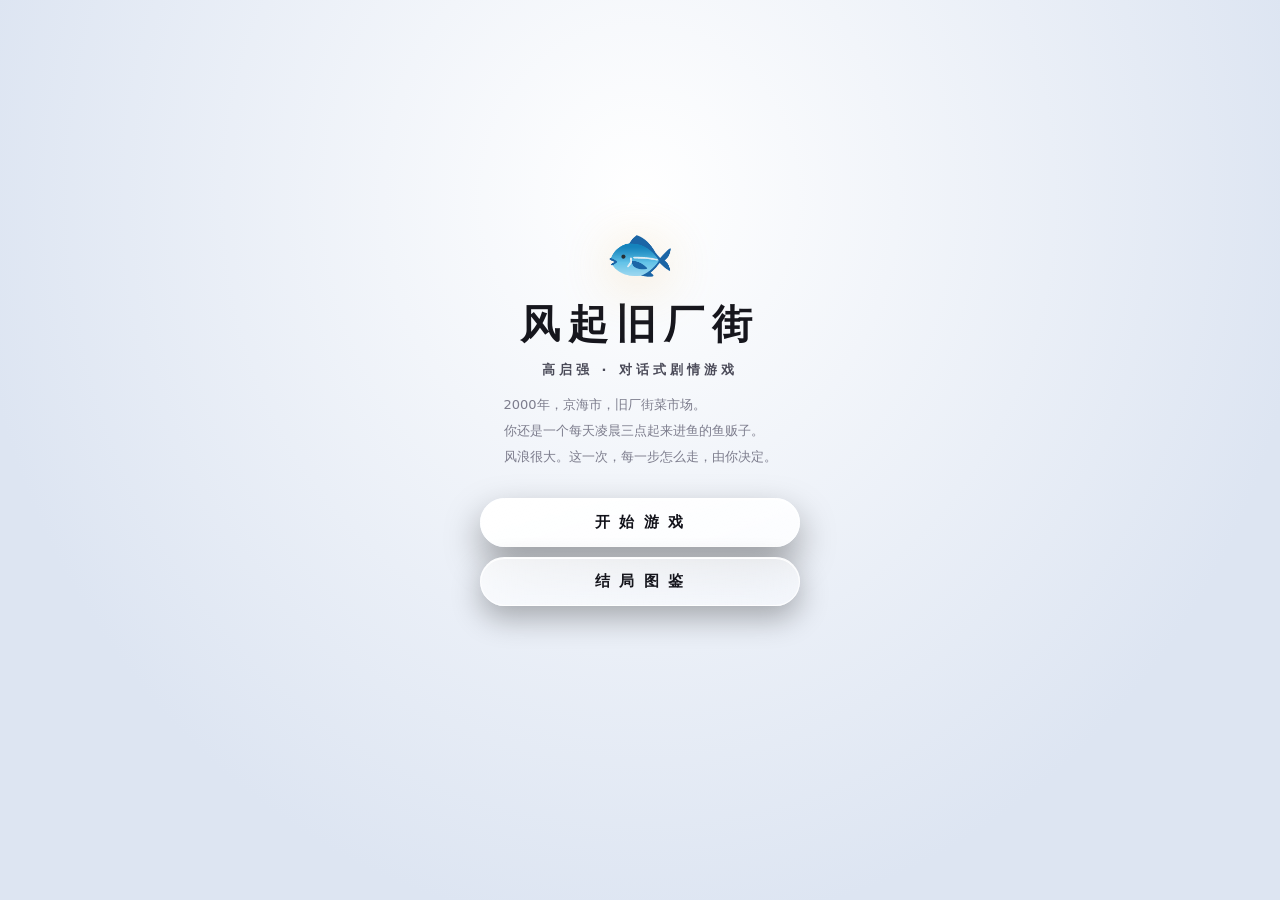
==== commit 6b1b9b48: "v2.5 Android overhaul - immersive system bars, liquid glass day/night themes, glass-lens drag select" ====
--- a/mobile/index.html
+++ b/mobile/index.html
@@ -2,507 +2,324 @@
 <html lang="zh-CN">
 <head>
 <meta charset="utf-8">
-<meta name="viewport" content="width=device-width, initial-scale=1, viewport-fit=cover">
-<meta name="theme-color" content="#07090b">
-<meta name="color-scheme" content="dark">
-<meta name="description" content="风起旧厂街 · 高启强 —— 2000年京海旧厂街，从鱼摊一步一步走上巅峰。对话式剧情游戏。">
-<title>风起旧厂街 · 高启强</title>
-<link rel="icon" type="image/png" href="[data-uri]">
-<link rel="apple-touch-icon" href="icon-192.png">
-<style>
-/* ==========================================================================
-   风起旧厂街 · 写实电影感（Cinematic Realism）
-   暗夜基底 + 暖琥珀实用光 + 冷青阴影 + 玻璃拟态 + 胶片颗粒
+<meta name="viewport" content="width=device-width, initial-scale=1, viewport-fit=cover, user-scalable=no"><link rel="manifest" href="manifest.json"><meta name="theme-color" content="#0b0b0f"><meta name="mobile-web-app-capable" content="yes"><meta name="apple-mobile-web-app-capable" content="yes"><meta name="apple-mobile-web-app-status-bar-style" content="black-translucent">
+<link rel="icon" type="image/png" href="[data-uri]"><title>风起旧厂街 · 高启强 | 对话式剧情游戏</title>
+<style>/* ==========================================================================
+   风起旧厂街 · Android —— Liquid Glass（液态玻璃）× 日/夜双主题
+   参考 Kyant0/AndroidLiquidGlass 的视觉语言：
+     · 多层玻璃：模糊+增饱和基底 / 镜面高光 / 边缘折射环 / 柔和外投影
+     · 玻璃滑块：长按拖动时跟随手指的玻璃胶囊（弹簧跟随）
+     · 选择蒙版：进入选择态时背景压暗虚化，提示"当前为选择界面"
    ========================================================================== */
 
+/* ---------------- 主题变量 ---------------- */
 :root{
-  /* 明暗层级 */
-  --bg0:#07090b; --bg1:#0b0f12; --bg2:#11171b; --bg3:#182025;
-  /* 玻璃 */
-  --glass:rgba(14,19,23,.74);
-  --glass-2:rgba(20,26,31,.62);
-  --glass-line:rgba(255,255,255,.09);
-  --glass-hi:rgba(255,255,255,.16);
-  /* 暖琥珀（主色） */
-  --amber:#e0a04a; --amber-2:#ffc878; --amber-3:#a9702a;
-  --amber-glow:rgba(224,160,74,.22);
-  /* 冷青（辅色） */
-  --teal:#3d7681; --teal-2:#74b4bb;
-  /* 文字 */
-  --ink:#ece5d8; --ink2:#a8b0b4; --ink3:#6d777d;
-  /* 语义色 */
-  --danger:#d9634f; --ok:#63a37c; --gold:#d8ab55;
-  --line:rgba(255,255,255,.08);
-  --shadow:0 18px 48px rgba(0,0,0,.62);
-  --shadow-s:0 4px 16px rgba(0,0,0,.45);
-  /* 字体 */
-  --serif:"Songti SC","STSong","Noto Serif SC","Source Han Serif SC","SimSun",Georgia,serif;
-  --ui:"PingFang SC","HarmonyOS Sans SC","Microsoft YaHei UI","Microsoft YaHei",system-ui,-apple-system,sans-serif;
-  --blur:18px;
-}
-
-*{box-sizing:border-box;margin:0;padding:0}
+  /* 夜间（默认） */
+  --bg1:#0a0a0e; --bg2:#141420; --bg3:#1b1b2a;
+  --ink:#f6f6f8; --ink2:#b9b9c6; --ink3:#7b7b8c;
+  --glass-bg:linear-gradient(160deg,rgba(255,255,255,.14),rgba(255,255,255,.05) 42%,rgba(255,255,255,.09));
+  --glass-bd:rgba(255,255,255,.22);
+  --glass-rim:rgba(255,255,255,.5);
+  --glass-shadow:0 18px 46px rgba(0,0,0,.55);
+  --card-bg:linear-gradient(165deg,rgba(255,255,255,.1),rgba(255,255,255,.04));
+  --card-bd:rgba(255,255,255,.15);
+  --accent:#e8c07a; --accent2:#ff9d8e; --good:#8fce8f;
+  --scrim:rgba(6,6,10,.55);
+  --sat:env(safe-area-inset-top,0px); --sab:env(safe-area-inset-bottom,0px);
+}
+html[data-theme="day"]{
+  --bg1:#eef1f6; --bg2:#dfe6f0; --bg3:#d3dced;
+  --ink:#16161d; --ink2:#4a4a58; --ink3:#7d7d8d;
+  --glass-bg:linear-gradient(160deg,rgba(255,255,255,.85),rgba(255,255,255,.55) 45%,rgba(255,255,255,.75));
+  --glass-bd:rgba(255,255,255,.9);
+  --glass-rim:rgba(255,255,255,1);
+  --glass-shadow:0 18px 44px rgba(90,110,150,.28);
+  --card-bg:linear-gradient(165deg,rgba(255,255,255,.78),rgba(255,255,255,.5));
+  --card-bd:rgba(255,255,255,.85);
+  --accent:#b8860b; --accent2:#c0533f; --good:#3f8f4f;
+  --scrim:rgba(220,228,240,.5);
+}
+
+*{box-sizing:border-box;margin:0;padding:0;-webkit-tap-highlight-color:transparent}
 html,body{height:100%}
-body{
-  background:radial-gradient(ellipse at 50% 0%,#151c21 0%,var(--bg1) 45%,var(--bg0) 100%);
-  color:var(--ink);font-family:var(--ui);overflow:hidden;user-select:none;
-  -webkit-tap-highlight-color:transparent;
-  -webkit-font-smoothing:antialiased;
-}
-button{font-family:var(--ui);cursor:pointer;color:inherit;background:none;border:none}
+body{background:var(--bg1);color:var(--ink);overflow:hidden;user-select:none;
+  font-family:-apple-system,"SF Pro Text",Roboto,"HarmonyOS Sans SC","Microsoft YaHei",system-ui,sans-serif;
+  -webkit-font-smoothing:antialiased;transition:background .5s ease,color .5s ease}
+button{font-family:inherit;cursor:pointer}
 #app{position:fixed;inset:0;display:flex;flex-direction:column}
 
-/* 表情符号统一压成暖金色调，避免彩色破坏写实氛围 */
-.chip .e,#whoAv,.affRow .av,#title .fish{filter:grayscale(.8) sepia(.55) saturate(2.1) hue-rotate(-12deg) brightness(1.06)}
-#sndBtn .e{filter:grayscale(.8) sepia(.55) saturate(2.1) hue-rotate(-12deg) brightness(1.06)}
-
-/* ==========================================================================
-   舞台：写实照片 + 电影调色 + 颗粒 + 暗角
-   ========================================================================== */
-#stage{position:absolute;inset:0;transition:opacity .7s ease-out;overflow:hidden}
-#bg{position:absolute;inset:0;transition:background 1.2s ease-in-out}
-/* 照片未加载完成或加载失败时的兜底暗色（同一色系） */
-.bg-market{background:radial-gradient(ellipse at 40% 20%,#2a2419 0%,#0d1114 70%)}
-.bg-station{background:radial-gradient(ellipse at 50% 10%,#1d2a2c 0%,#0b0f12 70%)}
-.bg-jinhan{background:radial-gradient(ellipse at 55% 15%,#2e2118 0%,#0d0f13 70%)}
-.bg-tower{background:radial-gradient(ellipse at 50% 30%,#152232 0%,#080b0e 70%)}
-.bg-rain{background:radial-gradient(ellipse at 50% 25%,#1b2426 0%,#080b0d 70%)}
-.bg-cell{background:radial-gradient(ellipse at 50% 0%,#1b2226 0%,#090c0e 70%)}
-.bg-dawn{background:radial-gradient(ellipse at 50% 60%,#3a2d1c 0%,#101418 70%)}
-
-#deco{display:none}
-
-/* 写实场景照片层 */
+/* ---------------- 舞台 & 场景照片 ---------------- */
+#stage{position:absolute;inset:0;transition:opacity .6s;cursor:pointer}
+#bg{position:absolute;inset:0;transition:background 1s}
 #sceneArt{position:absolute;inset:0;pointer-events:none;overflow:hidden}
-#sceneEnv{
-  position:absolute;inset:0;background-size:cover;background-position:center;
-  background-repeat:no-repeat;opacity:0;
-  transition:opacity .9s ease-out,background-image .9s ease-out;
-  transform:scale(1.04);animation:kenburns 34s ease-in-out infinite alternate;
-}
-@keyframes kenburns{from{transform:scale(1.04) translate3d(0,0,0)}to{transform:scale(1.11) translate3d(-1.2%,-1.2%,0)}}
-
-/* 电影调色：上方压暗出标题空间 + 下方压暗托住对白 + 整体冷暖分离 + 暗角 */
-#scenePhotoTint{
-  position:absolute;inset:0;pointer-events:none;
-  background:
-    linear-gradient(180deg,rgba(6,9,12,.80) 0%,rgba(6,9,12,.30) 26%,rgba(6,9,12,.10) 44%,rgba(5,8,10,.58) 74%,rgba(4,6,8,.90) 100%),
-    radial-gradient(ellipse at 50% 45%,rgba(0,0,0,0) 34%,rgba(0,0,0,.62) 100%),
-    linear-gradient(115deg,rgba(58,124,140,.14) 0%,rgba(0,0,0,0) 42%,rgba(150,92,30,.14) 100%);
-}
-
-/* 胶片颗粒（用 transform 动画，走合成层不触发重绘） */
-#fog{
-  position:absolute;inset:-28%;pointer-events:none;opacity:.5;mix-blend-mode:overlay;
-  background-image:url("data:image/svg+xml;utf8,<svg xmlns='http://www.w3.org/2000/svg' width='140' height='140'><filter id='n'><feTurbulence type='fractalNoise' baseFrequency='.9' numOctaves='3' stitchTiles='stitch'/><feColorMatrix type='saturate' values='0'/></filter><rect width='140' height='140' filter='url(%23n)' opacity='.42'/></svg>");
-  animation:grainshift .9s steps(3) infinite;
-  will-change:transform;
-}
-@keyframes grainshift{0%{transform:translate3d(0,0,0)}33%{transform:translate3d(-2%,1.5%,0)}66%{transform:translate3d(1.5%,-2%,0)}100%{transform:translate3d(0,0,0)}}
-
-/* 人物前景剪影：大比例压在画面下缘、重度虚化，只留「有人在场」的空间纵深，
-   不暴露卡通造型（Q 版立绘的头部轮廓被虚化彻底糊掉） */
-#sceneArt .fig{position:absolute;bottom:-20%;transition:opacity .7s ease-out;pointer-events:none}
-#sceneArt .fig svg{
-  display:block;width:100%;opacity:.5;
-  filter:brightness(0) blur(20px);
-}
-#figL{left:-16%;width:36%}
-#figR{right:-16%;width:33%}
-#chibi{display:none}
-
-/* 雨幕（bg-rain 时叠加） */
-#stage.rainOn #sceneArt::after{
-  content:"";position:absolute;inset:-45% -12%;pointer-events:none;opacity:.5;
-  background:repeating-linear-gradient(76deg,rgba(198,216,238,.10) 0 1.2px,transparent 1.2px 9px);
-  animation:rainmove .55s linear infinite;
-}
-@keyframes rainmove{from{transform:translateY(0)}to{transform:translateY(24px)}}
-
-/* ==========================================================================
-   顶部状态栏
-   ========================================================================== */
-#hud{
-  position:relative;z-index:5;display:none;flex-wrap:wrap;gap:7px;align-items:center;
-  padding:calc(11px + var(--sat,0px)) 18px 11px;
-  background:linear-gradient(180deg,rgba(8,11,14,.88) 0%,rgba(8,11,14,.52) 100%);
-  backdrop-filter:blur(var(--blur)) saturate(130%);
-  -webkit-backdrop-filter:blur(var(--blur)) saturate(130%);
-  border-bottom:1px solid var(--glass-line);
-  box-shadow:0 10px 30px rgba(0,0,0,.4);
-}
-#chTag{
-  font-family:var(--serif);color:var(--amber-2);font-size:14px;font-weight:600;
-  letter-spacing:3px;margin-right:6px;white-space:nowrap;
-  text-shadow:0 0 18px rgba(224,160,74,.45);
-}
-.chip{
-  display:flex;align-items:center;gap:5px;font-size:13px;padding:4px 12px;
-  border:1px solid var(--glass-line);border-radius:999px;
-  background:var(--glass-2);color:var(--ink2);position:relative;white-space:nowrap;
-    transition:border-color .3s,background .3s,transform .3s;
-}
-.chip b{font-weight:600;color:var(--amber-2);font-variant-numeric:tabular-nums}
-.chip.warn{
-  border-color:rgba(217,99,79,.62);background:rgba(90,32,26,.55);color:#f0b6ab;
-  animation:softpulse 2.2s ease-in-out infinite;
-}
-.chip.warn b{color:#ff9d88}
-@keyframes softpulse{50%{box-shadow:0 0 0 5px rgba(217,99,79,.14)}}
-.chip.btn{cursor:pointer}
-.chip.btn:hover{transform:scale(1.05);border-color:rgba(224,160,74,.55);background:rgba(224,160,74,.12)}
-#sndBtn{
-  margin-left:auto;background:var(--glass-2);border:1px solid var(--glass-line);
-  color:var(--ink2);border-radius:999px;padding:4px 13px;font-size:12.5px;
-    transition:all .3s;
-}
-#sndBtn:hover{color:var(--amber-2);border-color:rgba(224,160,74,.5);transform:scale(1.05)}
-.flo{position:absolute;right:8px;top:-6px;font-size:12px;font-weight:700;pointer-events:none;animation:flo 1.1s forwards}
-.flo.up{color:#7fd4a2}.flo.dn{color:#ff8f7a}
-@keyframes flo{from{opacity:0;transform:translateY(6px)}20%{opacity:1}to{opacity:0;transform:translateY(-18px)}}
-
-/* ==========================================================================
-   对话区
-   ========================================================================== */
-#bottom{position:relative;z-index:5;margin-top:auto;padding:14px 18px calc(22px + var(--sab,0px));display:flex;flex-direction:column;align-items:center;gap:12px}
-#dlg{
-  width:min(940px,100%);
-  background:linear-gradient(180deg,rgba(20,26,31,.80) 0%,rgba(11,15,18,.86) 100%);
-  border:1px solid var(--glass-line);border-top-color:var(--glass-hi);
-  border-radius:16px;padding:20px 24px 17px;min-height:136px;position:relative;
-  box-shadow:var(--shadow);
-  backdrop-filter:blur(var(--blur)) saturate(135%);
-  -webkit-backdrop-filter:blur(var(--blur)) saturate(135%);
-}
-#who{
-  position:absolute;top:-14px;left:20px;display:inline-flex;align-items:center;gap:7px;
-  background:linear-gradient(180deg,rgba(38,30,19,.96),rgba(22,18,12,.96));
-  border:1px solid rgba(224,160,74,.42);border-radius:999px;
-  padding:3px 14px 3px 6px;font-size:13px;font-weight:600;letter-spacing:1.5px;
-  color:var(--amber-2);box-shadow:0 4px 18px rgba(0,0,0,.5),0 0 22px rgba(224,160,74,.14);
-}
-#who .av{
-  width:23px;height:23px;border-radius:50%;display:grid;place-items:center;font-size:12px;
-  background:rgba(224,160,74,.16);border:1px solid rgba(224,160,74,.35);
-}
-#txt{
-  font-family:var(--serif);font-size:19px;line-height:1.95;letter-spacing:.5px;
-  min-height:72px;color:var(--ink);white-space:pre-wrap;
-  text-shadow:0 1px 12px rgba(0,0,0,.55);
-}
-#hint{position:absolute;right:18px;bottom:11px;font-size:12px;color:var(--amber);opacity:.75;letter-spacing:1px;animation:blink 1.7s ease-in-out infinite}
+#sceneEnv{position:absolute;inset:0;background-size:cover;background-position:center;background-repeat:no-repeat;
+  transition:background-image .7s ease,opacity .5s ease,filter .5s ease}
+#scenePhotoTint{position:absolute;inset:0;pointer-events:none;transition:background .5s ease}
+#deco,#chibi{display:none}
+/* 场景中的人物立绘（第三视角双人同框） */
+#sceneArt .fig{position:absolute;bottom:20%;transition:opacity .5s ease-out}
+#sceneArt .fig svg{display:block;width:100%;filter:drop-shadow(0 8px 14px rgba(0,0,0,.55))}
+#figL{left:9%;width:15%;min-width:96px}
+#figR{right:9%;width:13.5%;min-width:88px}
+
+/* 日间：压亮照片，夜间：压暗照片；选择态再叠蒙版 */
+html[data-theme="day"] #sceneEnv{filter:brightness(1.12) saturate(.94) contrast(.96)}
+body.choosing #sceneEnv{filter:brightness(.62) saturate(.7) blur(2px)}
+html[data-theme="day"] body.choosing #sceneEnv{filter:brightness(.86) saturate(.8) blur(2px)}
+#scenePhotoTint{background:linear-gradient(180deg,rgba(8,8,12,.5) 0%,rgba(8,8,12,.2) 34%,rgba(8,8,12,.68) 100%)}
+html[data-theme="day"] #scenePhotoTint{background:linear-gradient(180deg,rgba(255,255,255,.34) 0%,rgba(255,255,255,.1) 34%,rgba(240,244,252,.62) 100%)}
+
+/* 选择态蒙版：明确告知"当前处于选择界面" */
+#choiceScrim{position:absolute;inset:0;pointer-events:none;opacity:0;transition:opacity .38s ease;
+  background:radial-gradient(ellipse at 50% 62%,rgba(0,0,0,.06) 0%,var(--scrim) 78%)}
+body.choosing #choiceScrim{opacity:1}
+
+.bg-rain::after{content:"";position:absolute;inset:-40% -10%;pointer-events:none;
+  background:repeating-linear-gradient(78deg,rgba(190,210,240,.09) 0 1.5px,transparent 1.5px 10px);
+  animation:rainmove .6s linear infinite}
+@keyframes rainmove{from{transform:translateY(0)}to{transform:translateY(22px)}}
+
+/* ---------------- 顶部玻璃条（沉浸式：内容延伸至状态栏下） ---------------- */
+#hud{position:relative;z-index:6;display:none;flex-wrap:wrap;align-items:center;gap:4px;
+  padding:calc(var(--sat) + 10px) 15px 10px;
+  background:var(--glass-bg);backdrop-filter:blur(22px) saturate(1.9);-webkit-backdrop-filter:blur(22px) saturate(1.9);
+  border-bottom:1px solid var(--glass-bd);
+  box-shadow:inset 0 1px 1px var(--glass-rim),0 10px 30px rgba(0,0,0,.22)}
+#chTag{flex:1 1 auto;color:var(--ink2);font-size:12.5px;font-weight:700;letter-spacing:1.6px;
+  white-space:nowrap;overflow:hidden;text-overflow:ellipsis}
+.hudBtn{flex:none;background:rgba(255,255,255,.1);border:1px solid var(--glass-bd);color:var(--ink2);
+  border-radius:999px;padding:6px 12px;font-size:12px;box-shadow:inset 0 1px .5px var(--glass-rim);
+  transition:transform .22s cubic-bezier(.22,1.2,.36,1),background .22s ease}
+.hudBtn:active{transform:scale(.93);background:rgba(255,255,255,.2)}
+html[data-theme="day"] .hudBtn{background:rgba(255,255,255,.75)}
+#chipRow{flex:1 1 100%;display:flex;gap:7px;overflow-x:auto;margin-top:8px;padding-bottom:2px;
+  scrollbar-width:none;-webkit-overflow-scrolling:touch}
+#chipRow::-webkit-scrollbar{display:none}
+.chip{display:flex;align-items:center;gap:5px;font-size:12px;padding:6px 12px;border-radius:999px;
+  background:rgba(255,255,255,.09);border:1px solid var(--glass-bd);color:var(--ink2);
+  white-space:nowrap;flex:none;position:relative;box-shadow:inset 0 1px .5px var(--glass-rim)}
+html[data-theme="day"] .chip{background:rgba(255,255,255,.72)}
+.chip b{color:var(--ink);font-weight:700;font-variant-numeric:tabular-nums}
+.chip.warn{background:rgba(224,122,106,.2);border-color:rgba(224,122,106,.5);color:#ffb3a6;animation:pulse 1.5s infinite}
+.chip.btn:active{transform:scale(.95)}
+@keyframes pulse{50%{box-shadow:0 0 0 4px rgba(224,122,106,.14)}}
+.flo{position:absolute;right:6px;top:-4px;font-size:11px;font-weight:700;pointer-events:none;animation:flo 1.1s forwards}
+.flo.up{color:var(--good)}.flo.dn{color:#ff9090}
+@keyframes flo{from{opacity:0;transform:translateY(6px)}20%{opacity:1}to{opacity:0;transform:translateY(-14px)}}
+
+/* ---------------- 底部玻璃导航（滑块指示器 + 弹簧按压） ---------------- */
+/* z-index 高于覆盖层：图鉴/面板打开时底栏仍悬浮可见，可来回切换 */
+#nav{position:fixed;left:50%;transform:translateX(-50%);bottom:calc(var(--sab) + 12px);z-index:60;
+  display:none;gap:2px;padding:7px;border-radius:999px;
+  background:var(--glass-bg);backdrop-filter:blur(26px) saturate(2);-webkit-backdrop-filter:blur(26px) saturate(2);
+  border:1px solid var(--glass-bd);
+  box-shadow:inset 0 1px 1px var(--glass-rim),inset 0 -1px 1px rgba(255,255,255,.1),0 22px 50px rgba(0,0,0,.5)}
+#navPill{position:absolute;top:7px;left:7px;height:calc(100% - 14px);border-radius:999px;
+  background:linear-gradient(160deg,rgba(255,255,255,.34),rgba(255,255,255,.14));
+  box-shadow:inset 0 1px 1px rgba(255,255,255,.6),0 6px 18px rgba(0,0,0,.28);
+  transition:transform .42s cubic-bezier(.22,1.15,.32,1),width .42s cubic-bezier(.22,1.15,.32,1);
+  pointer-events:none;z-index:0}
+html[data-theme="day"] #navPill{background:linear-gradient(160deg,rgba(255,255,255,.95),rgba(255,255,255,.7))}
+.navbtn{position:relative;z-index:1;display:flex;flex-direction:column;align-items:center;gap:2px;
+  border:none;background:none;color:var(--ink3);font-size:11px;font-weight:600;padding:8px 26px;border-radius:999px;
+  transition:color .3s ease,transform .28s cubic-bezier(.22,1.2,.36,1)}
+.navbtn.active{color:var(--ink)}
+.navbtn:active{transform:scale(.9)}
+.navbtn .ni{font-size:20px;line-height:1.2}
+
+/* ---------------- 对话区（主玻璃卡） ---------------- */
+#bottom{position:relative;z-index:5;margin-top:auto;
+  padding:12px 14px calc(var(--sab) + 92px);
+  display:flex;flex-direction:column;align-items:center;gap:11px;cursor:pointer}
+#dlg{position:relative;width:100%;max-width:520px;border-radius:30px;min-height:126px;
+  padding:20px 18px 32px;
+  background:var(--glass-bg);backdrop-filter:blur(24px) saturate(1.9);-webkit-backdrop-filter:blur(24px) saturate(1.9);
+  border:1px solid var(--glass-bd);
+  box-shadow:inset 0 1px 1px var(--glass-rim),inset 0 -1px 1px rgba(255,255,255,.08),var(--glass-shadow);
+  transition:transform .4s cubic-bezier(.22,1.1,.32,1)}
+/* 镜面高光 */
+#dlg::before{content:"";position:absolute;inset:0;border-radius:inherit;pointer-events:none;
+  background:radial-gradient(120% 70% at 12% -10%,rgba(255,255,255,.34),rgba(255,255,255,0) 58%)}
+/* 边缘折射环（贴边一圈带独立模糊，模拟玻璃厚度折射） */
+#dlg::after{content:"";position:absolute;inset:0;border-radius:inherit;padding:1.6px;pointer-events:none;
+  backdrop-filter:blur(3px) brightness(1.2) saturate(1.3);-webkit-backdrop-filter:blur(3px) brightness(1.2) saturate(1.3);
+  -webkit-mask:linear-gradient(#000 0 0) content-box,linear-gradient(#000 0 0);
+  -webkit-mask-composite:xor;mask-composite:exclude;
+  background:linear-gradient(150deg,rgba(255,255,255,.75),rgba(255,255,255,.1) 45%,rgba(255,255,255,.5))}
+#who{position:absolute;top:-15px;left:16px;display:inline-flex;align-items:center;gap:7px;font-size:13px;font-weight:700;
+  padding:4px 13px 4px 5px;border-radius:999px;
+  background:var(--glass-bg);backdrop-filter:blur(16px) saturate(1.7);-webkit-backdrop-filter:blur(16px) saturate(1.7);
+  border:1px solid var(--glass-bd);box-shadow:inset 0 1px .6px var(--glass-rim),0 8px 20px rgba(0,0,0,.3)}
+#who .av{width:24px;height:24px;border-radius:50%;display:grid;place-items:center;font-size:13px;
+  background:rgba(255,255,255,.14);border:1px solid var(--glass-bd)}
+#txt{font-size:17px;line-height:1.9;min-height:70px;white-space:pre-wrap;position:relative;z-index:1}
+#hint{position:absolute;right:18px;bottom:12px;font-size:11px;color:var(--ink3);opacity:.9;animation:blink 1.5s infinite}
 @keyframes blink{50%{opacity:.2}}
 
-/* ==========================================================================
-   选项
-   ========================================================================== */
-#choices{width:min(940px,100%);display:flex;flex-direction:column;gap:9px}
-.choice{
-  position:relative;text-align:left;
-  background:linear-gradient(180deg,rgba(20,26,31,.76) 0%,rgba(12,16,19,.80) 100%);
-  border:1px solid var(--glass-line);border-radius:14px;color:var(--ink);
-  font-size:15.5px;font-weight:500;padding:13px 17px 13px 46px;line-height:1.55;
-  box-shadow:var(--shadow-s);transition:all .32s cubic-bezier(.4,0,.2,1);
-    overflow:hidden;
-}
-/* 左侧琥珀指示条 + 序号 */
-.choice::before{
-  content:"";position:absolute;left:0;top:0;bottom:0;width:3px;
-  background:linear-gradient(180deg,var(--amber-2),var(--amber-3));
-  transform:scaleY(0);transform-origin:center;transition:transform .32s cubic-bezier(.4,0,.2,1);
-}
-.choice::after{
-  content:"";position:absolute;left:20px;top:50%;width:6px;height:6px;
-  margin-top:-3px;border-radius:50%;background:var(--amber);
-  box-shadow:0 0 10px rgba(224,160,74,.55);transition:all .32s;
-}
-.choice:hover{
-  transform:translateX(3px);
-  border-color:rgba(224,160,74,.48);
-  background:linear-gradient(180deg,rgba(38,32,22,.82) 0%,rgba(20,18,14,.84) 100%);
-  box-shadow:var(--shadow),0 0 28px rgba(224,160,74,.12);
-}
-.choice:hover::before{transform:scaleY(1)}
-.choice:active{transform:translateX(3px) scale(.985)}
-.choice .fx{display:block;font-size:12px;color:var(--ink3);margin-top:4px;font-family:var(--ui);letter-spacing:.3px}
-.choice.lock{opacity:.42;cursor:not-allowed}
-.choice.lock:hover{transform:none;box-shadow:var(--shadow-s);border-color:var(--glass-line);background:linear-gradient(180deg,rgba(20,26,31,.76),rgba(12,16,19,.80))}
-.choice.lock::after{background:var(--ink3);box-shadow:none}
-.choice.cardOpt{border-color:rgba(224,160,74,.42);background:linear-gradient(180deg,rgba(44,34,18,.78) 0%,rgba(24,19,12,.82) 100%)}
-.choice.cardOpt::after{background:var(--amber-2);box-shadow:0 0 12px rgba(255,200,120,.7)}
-.choice.chosen{border-color:rgba(224,160,74,.9);background:rgba(224,160,74,.2)}
-
-/* 长按拖拽选择（Apple 式） */
-body.dragging{overflow:hidden;cursor:grabbing}
-body.dragging #choices{touch-action:none}
-body.dragging #choices{filter:saturate(.55) brightness(.82)}
-body.dragging #choices .choice{transition:transform .12s ease-out,background .12s,border-color .12s,box-shadow .12s}
-.choice.dragOver{
-  background:linear-gradient(180deg,rgba(72,56,26,.92),rgba(40,31,16,.94))!important;
-  border-color:var(--amber-2)!important;
-  transform:translateX(5px) scale(1.02);
-  box-shadow:0 0 34px rgba(224,160,74,.34),var(--shadow)!important;
-}
-.choice.dragOver::before{transform:scaleY(1)}
-.choice.dragOver::after{background:#fff;box-shadow:0 0 14px rgba(255,255,255,.85)}
-.choice.dragging{transform:scale(.975);opacity:.72}
-.dragHint{
-  margin:0 auto 8px;text-align:center;font-size:12px;color:var(--amber-2);
-  letter-spacing:2px;padding:6px 18px;border-radius:999px;
-  background:rgba(8,11,14,.80);border:1px solid rgba(224,160,74,.34);
-  box-shadow:0 6px 22px rgba(0,0,0,.55);white-space:nowrap;
-  transition:opacity .5s;
-}
+/* ---------------- 选项：玻璃卡 + 长按拖拽选择 ---------------- */
+#choices{width:100%;max-width:520px;display:flex;flex-direction:column;gap:10px}
+.choice{position:relative;text-align:left;color:var(--ink);font-size:15px;font-weight:500;line-height:1.55;
+  padding:14px 40px 13px 52px;min-height:54px;border-radius:22px;
+  background:var(--card-bg);backdrop-filter:blur(18px) saturate(1.7);-webkit-backdrop-filter:blur(18px) saturate(1.7);
+  border:1px solid var(--card-bd);
+  box-shadow:inset 0 1px .6px var(--glass-rim),0 10px 26px rgba(0,0,0,.28);
+  transition:transform .3s cubic-bezier(.22,1.15,.32,1),background .3s ease,border-color .3s ease,box-shadow .3s ease;
+  animation:cardIn .42s cubic-bezier(.22,1.1,.32,1) backwards}
+.choice:nth-child(2){animation-delay:.05s}
+.choice:nth-child(3){animation-delay:.1s}
+.choice:nth-child(4){animation-delay:.15s}
+@keyframes cardIn{from{opacity:0;transform:translateY(14px) scale(.98)}to{opacity:1;transform:none}}
+.choice::before{content:"";position:absolute;left:17px;top:17px;width:18px;height:18px;border-radius:50%;
+  border:2px solid rgba(255,255,255,.34);box-shadow:inset 0 1px .5px rgba(255,255,255,.3);transition:all .28s ease}
+html[data-theme="day"] .choice::before{border-color:rgba(0,0,0,.22)}
+.choice::after{content:"›";position:absolute;right:16px;top:50%;transform:translateY(-52%);
+  color:var(--ink3);font-size:20px;line-height:1;transition:color .28s ease}
+.choice .fx{display:block;font-size:11.5px;color:var(--ink3);margin-top:3px;font-weight:400}
+.choice.lock{opacity:.42}
+.choice.lock::before{content:"🔒";border:none;width:auto;height:auto;font-size:12px;left:15px;top:17px}
+.choice.cardOpt{background:linear-gradient(165deg,rgba(232,192,122,.2),rgba(232,192,122,.08));border-color:rgba(232,192,122,.4)}
+.choice.cardOpt::before{content:"🃏";border:none;width:auto;height:auto;font-size:15px;left:15px;top:15px}
+/* 当前悬停/拖到的选项：高亮 + 发光 + 勾选圈 */
+.choice.dragOver{background:linear-gradient(165deg,rgba(255,255,255,.34),rgba(255,255,255,.16));border-color:var(--glass-rim);
+  transform:scale(1.035);box-shadow:inset 0 1px 1px rgba(255,255,255,.6),0 18px 42px rgba(0,0,0,.44),0 0 0 3px rgba(255,255,255,.14)}
+.choice.dragOver::before{border-color:transparent;background:var(--ink);box-shadow:0 0 14px rgba(255,255,255,.6)}
+.choice.dragOver::after{color:var(--ink)}
+html[data-theme="day"] .choice.dragOver{background:linear-gradient(165deg,rgba(255,255,255,.98),rgba(255,255,255,.8))}
+.choice.dragging:not(.dragOver){transform:scale(.965);opacity:.7}
+.choice.chosen{background:linear-gradient(165deg,rgba(143,206,143,.3),rgba(143,206,143,.12));
+  border-color:rgba(143,206,143,.7);transform:scale(.985);
+  box-shadow:inset 0 1px 1px rgba(255,255,255,.4),0 0 0 3px rgba(143,206,143,.2)}
+.choice.chosen::before{content:"✓";border:none;background:none;width:auto;height:auto;font-size:15px;color:var(--good);left:15px;top:16px;box-shadow:none}
+/* 玻璃滑选指示器（跟手玻璃透镜：只做边缘折射与提亮，不遮文字） */
+#dragPill{position:fixed;z-index:45;border-radius:22px;pointer-events:none;opacity:0;
+  background:linear-gradient(160deg,rgba(255,255,255,.16),rgba(255,255,255,.035) 46%,rgba(255,255,255,.12));
+  border:1.5px solid rgba(255,255,255,.8);
+  box-shadow:inset 0 1px 1px rgba(255,255,255,.75),0 0 0 4px rgba(255,255,255,.07),
+             0 18px 44px rgba(0,0,0,.42);
+  backdrop-filter:blur(2.5px) saturate(1.6) brightness(1.14);
+  -webkit-backdrop-filter:blur(2.5px) saturate(1.6) brightness(1.14);
+  transition:transform .22s cubic-bezier(.22,1.35,.36,1),width .22s ease,height .22s ease,opacity .25s ease}
+html[data-theme="day"] #dragPill{border-color:rgba(255,255,255,1);box-shadow:inset 0 1px 1px #fff,0 0 0 4px rgba(255,255,255,.5),0 18px 44px rgba(90,110,150,.35)}
+body.dragging #dragPill{opacity:1}
+.dragHint{width:100%;max-width:520px;text-align:center;font-size:11.5px;color:var(--ink3);letter-spacing:1px;
+  opacity:1;transition:opacity .5s ease}
 .dragHint.fade{opacity:0}
-
-/* ==========================================================================
-   覆盖层
-   ========================================================================== */
-.ovl{
-  position:fixed;inset:0;z-index:50;display:none;align-items:center;justify-content:center;
-  flex-direction:column;text-align:center;padding:26px;overflow:auto;
-  background:rgba(5,7,9,.80);
-  backdrop-filter:blur(22px) saturate(120%);-webkit-backdrop-filter:blur(22px) saturate(120%);
-}
-.ovl.show{display:flex}
-
-/* 时代过场 */
-#era .y{font-size:13px;letter-spacing:9px;color:var(--amber);margin-bottom:18px;text-shadow:0 0 18px rgba(224,160,74,.4)}
-#era .t{font-family:var(--serif);font-size:clamp(38px,8vw,58px);font-weight:600;letter-spacing:12px;color:var(--ink);text-shadow:0 4px 30px rgba(0,0,0,.8)}
-#era .s{margin-top:22px;color:var(--ink2);font-family:var(--serif);font-size:16.5px;line-height:2.1;max-width:540px}
-#era .go,.mbtn{
-  margin-top:44px;background:linear-gradient(180deg,rgba(224,160,74,.94),rgba(170,112,40,.94));
-  color:#1a1206;border:1px solid rgba(255,200,120,.5);border-radius:14px;
-  padding:12px 36px;font-size:14px;font-weight:700;letter-spacing:4px;
-  box-shadow:0 10px 30px rgba(0,0,0,.5),0 0 26px rgba(224,160,74,.22);transition:all .4s cubic-bezier(.4,0,.2,1);
-}
-#era .go:hover,.mbtn:hover{transform:translateY(-2px);box-shadow:0 14px 38px rgba(0,0,0,.55),0 0 34px rgba(224,160,74,.34)}
-#era .go:active,.mbtn:active{transform:translateY(0) scale(.98)}
-
-/* 标题页：真实窗景主视觉 */
-#title{
-  background:var(--bg0);overflow:hidden;justify-content:center;
-}
-#titleArt{
-  position:absolute;inset:0;background-size:cover;background-position:center;
-  opacity:0;transition:opacity 1.4s ease-out;
-  transform:scale(1.06);animation:kenburns 40s ease-in-out infinite alternate;
-}
-#title::after{
-  content:"";position:absolute;inset:0;pointer-events:none;z-index:1;
-  background:
-    linear-gradient(180deg,rgba(5,7,9,.72) 0%,rgba(5,7,9,.22) 28%,rgba(4,6,8,.40) 58%,rgba(3,5,7,.90) 100%),
-    radial-gradient(ellipse at 50% 44%,rgba(0,0,0,0) 30%,rgba(0,0,0,.52) 100%),
-    linear-gradient(100deg,rgba(150,92,30,.14),rgba(0,0,0,0) 45%,rgba(58,124,140,.12));
-}
-/* 注意：只给文字层提 z-index，绝不能写成 #title>* —— 那会把 #titleArt 的
-   position:absolute 覆盖成 relative（同优先级后定义者胜），主视觉会直接塌成 0 高 */
-#title .fish,#title h1,#title .sub,#title .desc,#title .btns{position:relative;z-index:2}
-#title .fish{
-  font-size:0;width:2px;height:2px;overflow:hidden;
-  filter:grayscale(1) sepia(.6) saturate(2) brightness(1.1);
-}
-#title h1{
-  font-family:var(--serif);font-size:clamp(42px,9vw,84px);font-weight:600;
-  letter-spacing:16px;text-indent:16px;color:#f4efe4;
-  text-shadow:0 6px 40px rgba(0,0,0,.9),0 0 60px rgba(224,160,74,.22);
-}
-#title .sub{
-  margin-top:16px;color:var(--amber-2);letter-spacing:7px;font-size:14px;font-weight:600;
-  text-shadow:0 2px 18px rgba(0,0,0,.85);
-}
-#title .desc{
-  margin-top:20px;color:var(--ink2);font-size:13.5px;line-height:2.2;max-width:540px;
-  font-family:var(--serif);text-shadow:0 2px 16px rgba(0,0,0,.9);
-}
-#title .btns{margin-top:42px;display:flex;flex-direction:column;gap:12px;width:min(330px,84vw)}
-/* 标题页按钮次级态 */
-#title .mbtn{background:rgba(14,19,23,.66);border:1px solid var(--glass-line);color:var(--ink);border-radius:14px;
-  padding:14px 20px;font-size:15.5px;font-weight:600;letter-spacing:4px;margin-top:0;
-    box-shadow:0 8px 26px rgba(0,0,0,.5);transition:all .4s cubic-bezier(.4,0,.2,1)}
-#title .mbtn:hover{transform:translateY(-2px);border-color:rgba(224,160,74,.5);background:rgba(30,26,18,.72)}
-#title .mbtn.pri{
-  background:linear-gradient(180deg,rgba(224,160,74,.95),rgba(170,112,40,.95));
-  color:#1a1206;border-color:rgba(255,200,120,.55);
-  box-shadow:0 12px 34px rgba(0,0,0,.55),0 0 30px rgba(224,160,74,.26);
-}
-
-/* 结局 */
-#endCard{
-  position:relative;width:min(780px,100%);
-  background:linear-gradient(180deg,rgba(18,23,27,.84),rgba(9,12,15,.9));
-  border:1px solid var(--glass-line);border-top-color:var(--glass-hi);border-radius:18px;
-  padding:36px 36px 30px;text-align:left;box-shadow:var(--shadow);
-  backdrop-filter:blur(20px) saturate(130%);-webkit-backdrop-filter:blur(20px) saturate(130%);
-}
-#endCard .tag{color:var(--amber);letter-spacing:5px;font-size:12px}
-#endName{font-family:var(--serif);font-size:clamp(30px,6vw,44px);font-weight:600;letter-spacing:9px;margin:12px 0 6px;color:#f2e8d6;text-shadow:0 4px 26px rgba(0,0,0,.8)}
-#endGrade{
-  position:absolute;right:36px;top:32px;width:76px;height:76px;border-radius:50%;
-  display:grid;place-items:center;font-family:var(--serif);font-size:38px;
-  border:2px solid var(--gold);color:var(--gold);background:rgba(216,171,85,.10);
-  box-shadow:0 0 30px rgba(216,171,85,.22),inset 0 0 20px rgba(216,171,85,.08);
-}
-#endText{font-family:var(--serif);font-size:16.5px;line-height:2.15;color:var(--ink);margin:16px 0 20px;white-space:pre-wrap}
-#fates{border-top:1px dashed var(--glass-line);padding-top:16px;display:grid;gap:7px;font-size:13.5px;color:var(--ink2)}
-#fates b{color:var(--amber-2);font-weight:600;margin-right:9px}
-#endStats{margin-top:18px;display:flex;flex-wrap:wrap;gap:8px;font-size:12.5px}
-#endStats span{border:1px solid var(--glass-line);border-radius:999px;padding:3px 11px;color:var(--ink2);background:rgba(255,255,255,.04)}
-#endBtns{margin-top:26px;display:flex;gap:12px;flex-wrap:wrap}
-#endBtns .mbtn{padding:11px 24px;font-size:14px;letter-spacing:3px;margin-top:0}
-#endBtns .mbtn:not(.pri){background:rgba(14,19,23,.66);color:var(--ink);border:1px solid var(--glass-line)}
-
-/* 图鉴 */
-#gallery h2,#gTitle{font-family:var(--serif);letter-spacing:9px;font-size:clamp(24px,5vw,32px);font-weight:600;color:var(--amber-2);margin-bottom:20px;text-shadow:0 4px 26px rgba(0,0,0,.8)}
-#gGrid{display:grid;grid-template-columns:repeat(auto-fit,minmax(210px,1fr));gap:12px;width:min(880px,100%)}
-.gslot{
-  border:1px solid var(--glass-line);border-radius:14px;padding:17px 15px;text-align:left;
-  background:linear-gradient(180deg,rgba(20,26,31,.74),rgba(11,15,18,.80));
-  box-shadow:var(--shadow-s);  transition:all .3s;
-}
-.gslot.on{border-color:rgba(216,171,85,.5);background:linear-gradient(180deg,rgba(46,36,18,.72),rgba(24,19,11,.8));box-shadow:var(--shadow-s),0 0 26px rgba(216,171,85,.12)}
-.gslot .gn{font-family:var(--serif);font-size:19px;letter-spacing:3px;color:var(--ink)}
-.gslot.on .gn{color:var(--gold)}
-.gslot .gd{margin-top:7px;font-size:12.5px;color:var(--ink3);line-height:1.75}
-.gslot.off{opacity:.45}
-
-/* 风浪 / 面板 */
-.waveCard{
-  width:min(740px,100%);
-  background:linear-gradient(180deg,rgba(18,23,27,.86),rgba(9,12,15,.92));
-  border:1px solid var(--glass-line);border-top-color:var(--glass-hi);border-radius:18px;
-  padding:28px 28px 22px;text-align:left;box-shadow:var(--shadow);
-  max-height:92vh;overflow:auto;
-  backdrop-filter:blur(20px) saturate(130%);-webkit-backdrop-filter:blur(20px) saturate(130%);
-}
-.wEra{color:var(--amber);letter-spacing:5px;font-size:12px}
-.wTitle{font-family:var(--serif);font-size:clamp(24px,5vw,32px);font-weight:600;letter-spacing:9px;color:#f2e8d6;margin:8px 0 4px;text-shadow:0 4px 26px rgba(0,0,0,.8)}
-.wTurn{font-size:13px;color:var(--ink2);margin-bottom:5px}
-.wHint{font-size:12.5px;color:var(--ink3);margin-bottom:16px}
-.wActs{display:grid;grid-template-columns:1fr 1fr;gap:10px}
-.wAct{
-  background:linear-gradient(180deg,rgba(20,26,31,.76),rgba(12,16,19,.80));
-  border:1px solid var(--glass-line);border-radius:14px;color:var(--ink);
-  padding:12px 14px;text-align:left;font-size:14px;font-weight:600;
-  box-shadow:var(--shadow-s);transition:all .3s cubic-bezier(.4,0,.2,1);
-}
-.wAct:hover{transform:translateY(-2px);border-color:rgba(224,160,74,.5);background:linear-gradient(180deg,rgba(40,33,20,.8),rgba(20,17,12,.84))}
-.wAct:active{transform:scale(.985)}
-.wAct .wd{display:block;font-size:11.5px;color:var(--ink3);margin-top:3px;font-weight:400}
-.wLog{margin-top:14px;font-size:13px;color:#9ed0ae;min-height:18px;line-height:1.75;white-space:pre-wrap}
-#evBox{margin:12px 0 4px;border:1px solid rgba(224,160,74,.42);border-radius:14px;padding:13px 15px;background:rgba(60,44,20,.42)}
-#evBox .et{font-family:var(--serif);color:var(--amber-2);font-size:16px;font-weight:600;margin-bottom:7px;letter-spacing:2px}
-#evBox .ed{font-size:13.5px;line-height:1.9;color:var(--ink);margin-bottom:11px;white-space:pre-wrap}
-.wSkip{
-  margin-top:16px;background:none;border:1px dashed rgba(224,160,74,.45);color:var(--ink3);
-  border-radius:999px;padding:7px 18px;font-size:12px;transition:all .3s;
-}
-.wSkip:hover{color:var(--amber-2);border-color:rgba(224,160,74,.75);transform:scale(1.04)}
-
-.panelCard{
-  width:min(580px,100%);
-  background:linear-gradient(180deg,rgba(18,23,27,.86),rgba(9,12,15,.92));
-  border:1px solid var(--glass-line);border-top-color:var(--glass-hi);border-radius:18px;
-  padding:26px;max-height:88vh;overflow:auto;text-align:left;box-shadow:var(--shadow);
-  backdrop-filter:blur(20px) saturate(130%);-webkit-backdrop-filter:blur(20px) saturate(130%);
-}
-.pTitle{font-family:var(--serif);letter-spacing:7px;font-size:22px;font-weight:600;color:var(--amber-2);margin-bottom:16px}
-.affRow{display:flex;align-items:center;gap:11px;padding:9px 0;border-bottom:1px dashed var(--glass-line);font-size:14px}
-.affRow .av{width:31px;height:31px;border-radius:50%;display:grid;place-items:center;background:rgba(224,160,74,.12);border:1px solid rgba(224,160,74,.3);font-size:14px}
-.affRow .bar{flex:1;height:7px;border-radius:99px;background:rgba(255,255,255,.07);overflow:hidden}
-.affRow .bar i{display:block;height:100%;border-radius:99px;transition:width .7s cubic-bezier(.4,0,.2,1);box-shadow:0 0 10px currentColor}
-.affRow .st{width:162px;font-size:11.5px;color:var(--ink3);text-align:right;flex:none}
-.cardRow{display:flex;gap:11px;align-items:flex-start;padding:10px 0;border-bottom:1px dashed var(--glass-line);font-size:13.5px}
-.cardRow .cn{color:var(--amber-2);font-family:var(--serif);letter-spacing:3px;flex:none;font-weight:600}
-.cardRow .cd{color:var(--ink2);line-height:1.75}
-.tabs{display:flex;gap:9px;margin-bottom:16px;flex-wrap:wrap;justify-content:center}
-.tabs button{
-  background:var(--glass-2);border:1px solid var(--glass-line);color:var(--ink2);
-  border-radius:999px;padding:7px 19px;font-size:13px;font-weight:600;letter-spacing:2px;
-  transition:all .3s;}
-.tabs button:hover{transform:scale(1.05);border-color:rgba(224,160,74,.45);color:var(--ink)}
-.tabs button.on{background:linear-gradient(180deg,rgba(224,160,74,.9),rgba(170,112,40,.9));color:#1a1206;border-color:rgba(255,200,120,.5)}
-.achGrid{display:grid;grid-template-columns:repeat(auto-fit,minmax(232px,1fr));gap:10px;width:min(780px,100%)}
-.ach{
-  border:1px solid var(--glass-line);border-radius:14px;padding:13px 15px;text-align:left;
-  background:linear-gradient(180deg,rgba(20,26,31,.74),rgba(11,15,18,.80));
-  /* 毛玻璃已按性能考虑移除 */transition:all .3s;
-}
-.ach.on{border-color:rgba(216,171,85,.48);background:linear-gradient(180deg,rgba(46,36,18,.7),rgba(24,19,11,.8))}
-.ach .an{font-size:14.5px;font-weight:600;color:var(--ink)}
-.ach.on .an{color:var(--gold)}
-.ach .ad{font-size:12px;color:var(--ink3);margin-top:5px;line-height:1.65}
+body.dragging{cursor:grabbing}
+body.dragging #choices .choice{transition:transform .16s ease-out,background .16s ease-out}
+
+/* ---------------- 覆盖层（沉浸式安全区 + 可滚动） ---------------- */
+.ovl{position:fixed;inset:0;z-index:50;display:none;overflow-y:auto;-webkit-overflow-scrolling:touch;
+  padding:calc(var(--sat) + 18px) 16px calc(var(--sab) + 92px);
+  background:var(--glass-bg);backdrop-filter:blur(26px) saturate(1.8);-webkit-backdrop-filter:blur(26px) saturate(1.8)}
+.ovl.show{display:flex;flex-direction:column;align-items:center;justify-content:flex-start}
+.ovl.center{align-items:center;justify-content:center}
+html[data-theme="day"] .ovl{background:linear-gradient(165deg,rgba(255,255,255,.9),rgba(240,245,252,.86))}
+
+#era .y{font-size:12px;letter-spacing:6px;color:var(--ink3);margin-bottom:12px}
+#era .t{font-size:34px;font-weight:800;letter-spacing:6px}
+#era .s{margin-top:14px;color:var(--ink2);font-size:13.5px;line-height:1.9;max-width:330px}
+#era .go{margin-top:34px;padding:15px 46px;border-radius:999px;border:1px solid var(--glass-bd);font-size:15px;font-weight:700;
+  color:#12121a;background:linear-gradient(160deg,#fff,rgba(255,255,255,.78));
+  box-shadow:inset 0 1px 1px #fff,0 14px 34px rgba(0,0,0,.35);transition:transform .3s cubic-bezier(.22,1.2,.36,1)}
+html[data-theme="night"] #era .go{color:#12121a}
+#era .go:active{transform:scale(.95)}
+
+#title{background:radial-gradient(ellipse at 50% 22%,var(--bg3),var(--bg1) 74%)}
+html[data-theme="day"] #title{background:radial-gradient(ellipse at 50% 22%,#fff,#dde5f2 74%)}
+#title .fish{font-size:56px;margin-bottom:10px;filter:drop-shadow(0 6px 26px rgba(232,192,122,.45))}
+#title h1{font-size:40px;font-weight:800;letter-spacing:8px}
+#title .sub{margin-top:9px;color:var(--ink2);letter-spacing:4px;font-size:13px;font-weight:600}
+#title .desc{margin-top:13px;color:var(--ink3);font-size:13px;line-height:2;max-width:340px}
+#title .btns{margin-top:28px;display:flex;flex-direction:column;gap:10px;width:min(320px,84vw)}
+.mbtn{padding:14px 20px;border-radius:999px;font-size:15px;font-weight:600;letter-spacing:2px;color:var(--ink);
+  background:var(--card-bg);backdrop-filter:blur(18px) saturate(1.7);-webkit-backdrop-filter:blur(18px) saturate(1.7);
+  border:1px solid var(--card-bd);box-shadow:inset 0 1px .6px var(--glass-rim),0 12px 30px rgba(0,0,0,.3);
+  transition:transform .3s cubic-bezier(.22,1.2,.36,1),background .3s ease}
+.mbtn:active{transform:scale(.96)}
+.mbtn.pri{background:linear-gradient(160deg,#fff,rgba(255,255,255,.8));color:#12121a;border-color:#fff;
+  box-shadow:inset 0 1px 1px #fff,0 16px 36px rgba(0,0,0,.36)}
+
+#endCard,#wave .waveCard,#panel .panelCard{position:relative;width:100%;max-width:440px;text-align:left;
+  border-radius:28px;padding:22px 20px;margin-top:auto;margin-bottom:auto;
+  background:var(--glass-bg);backdrop-filter:blur(22px) saturate(1.8);-webkit-backdrop-filter:blur(22px) saturate(1.8);
+  border:1px solid var(--glass-bd);box-shadow:inset 0 1px 1px var(--glass-rim),var(--glass-shadow)}
+#endCard::before,.waveCard::before,.panelCard::before{content:"";position:absolute;inset:0;border-radius:inherit;pointer-events:none;
+  background:radial-gradient(120% 60% at 10% -12%,rgba(255,255,255,.3),rgba(255,255,255,0) 60%)}
+#endCard .tag{color:var(--ink3);letter-spacing:3px;font-size:11px}
+#endName{font-size:28px;font-weight:800;letter-spacing:4px;margin:8px 0 4px;color:var(--accent)}
+#endGrade{position:absolute;right:20px;top:20px;width:56px;height:56px;border-radius:50%;display:grid;place-items:center;
+  font-size:26px;font-weight:800;color:var(--accent);border:3px solid var(--accent);background:rgba(232,192,122,.12);
+  box-shadow:inset 0 1px .6px rgba(255,255,255,.5)}
+#endText{font-size:14px;line-height:1.9;color:var(--ink2);margin:12px 0 14px;white-space:pre-wrap}
+#fates{border-top:1px solid var(--card-bd);padding-top:12px;display:grid;gap:5px;font-size:12.5px;color:var(--ink2)}
+#fates b{color:var(--ink);margin-right:8px}
+#endStats{margin-top:12px;display:flex;flex-wrap:wrap;gap:6px;font-size:11.5px}
+#endStats span{padding:4px 10px;border-radius:999px;background:rgba(255,255,255,.1);border:1px solid var(--card-bd);color:var(--ink2)}
+#endBtns{margin-top:18px;display:flex;gap:8px;flex-wrap:wrap}
+#endBtns .mbtn{flex:1;padding:12px 14px;font-size:13.5px;letter-spacing:1px}
+
+/* 图鉴 / 成就 / 谋略 面板 */
+#gallery h2{font-size:23px;font-weight:800;letter-spacing:6px;margin:4px 0 12px;text-align:center}
+.tabs{display:flex;gap:6px;margin-bottom:12px;flex-wrap:wrap;justify-content:center}
+.tabs button{padding:8px 16px;border-radius:999px;font-size:12.5px;font-weight:600;color:var(--ink2);
+  background:rgba(255,255,255,.08);border:1px solid var(--card-bd);transition:all .3s ease}
+.tabs button.on{color:#12121a;background:linear-gradient(160deg,#fff,rgba(255,255,255,.82));border-color:#fff;
+  box-shadow:inset 0 1px 1px #fff,0 10px 24px rgba(0,0,0,.3)}
+#gGrid{display:grid;grid-template-columns:repeat(2,minmax(0,1fr));gap:10px;width:100%;max-width:460px}
+.gslot{border-radius:18px;padding:13px;text-align:left;background:var(--card-bg);border:1px solid var(--card-bd);
+  box-shadow:inset 0 1px .5px var(--glass-rim)}
+.gslot.on{background:linear-gradient(165deg,rgba(232,192,122,.22),rgba(232,192,122,.08));border-color:rgba(232,192,122,.45)}
+.gslot .gn{font-size:14.5px;font-weight:700}
+.gslot.on .gn{color:var(--accent)}
+.gslot .gd{margin-top:5px;font-size:11.5px;color:var(--ink3);line-height:1.6}
+.gslot.off{opacity:.5}
+#achWrap,#cardWrap{width:100%;max-width:460px}
+.achGrid{display:grid;grid-template-columns:repeat(2,minmax(0,1fr));gap:9px}
+.ach{border-radius:16px;padding:12px;background:var(--card-bg);border:1px solid var(--card-bd)}
+.ach.on{background:linear-gradient(165deg,rgba(232,192,122,.22),rgba(232,192,122,.08));border-color:rgba(232,192,122,.45)}
+.ach .an{font-size:13px;font-weight:700}
+.ach.on .an{color:var(--accent)}
+.ach .ad{font-size:10.5px;color:var(--ink3);margin-top:3px;line-height:1.6}
 .ach.off{opacity:.5}
-
-#toast{
-  position:fixed;left:50%;bottom:132px;transform:translateX(-50%);z-index:80;
-  background:linear-gradient(180deg,rgba(224,160,74,.95),rgba(170,112,40,.95));
-  color:#1a1206;border-radius:999px;padding:9px 24px;font-size:14px;letter-spacing:3px;
-  font-weight:700;opacity:0;pointer-events:none;transition:opacity .5s ease-in-out;
-  box-shadow:0 10px 30px rgba(0,0,0,.55),0 0 26px rgba(224,160,74,.3);
-}
+.cardRow{display:flex;gap:9px;padding:9px 0;border-bottom:1px solid var(--card-bd);font-size:12.5px;align-items:flex-start}
+.cardRow .cn{color:var(--accent);font-weight:700;flex:none}
+.cardRow .cd{color:var(--ink3);line-height:1.7}
+.pTitle{font-size:17px;font-weight:800;letter-spacing:4px;margin-bottom:10px}
+.affRow{display:flex;align-items:center;gap:10px;padding:8px 0;border-bottom:1px solid var(--card-bd);font-size:13px}
+.affRow .av{width:28px;height:28px;border-radius:50%;display:grid;place-items:center;background:rgba(255,255,255,.1);font-size:14px;flex:none}
+.affRow .bar{flex:1;height:6px;border-radius:99px;background:rgba(255,255,255,.12);overflow:hidden}
+.affRow .bar i{display:block;height:100%;border-radius:99px;transition:width .5s cubic-bezier(.22,1.1,.32,1)}
+.affRow .st{width:126px;font-size:10.5px;color:var(--ink3);text-align:right;flex:none}
+
+/* 风浪回合 */
+.wEra{color:var(--ink3);letter-spacing:2px;font-size:11px}
+.wTitle{font-size:23px;font-weight:800;letter-spacing:5px;margin:6px 0 2px}
+.wTurn{font-size:12.5px;color:var(--ink2);margin-bottom:4px}
+.wHint{font-size:12px;color:var(--ink3);margin-bottom:12px}
+.wActs{display:grid;grid-template-columns:repeat(2,minmax(0,1fr));gap:8px}
+.wAct{padding:12px;border-radius:18px;text-align:left;font-size:13.5px;font-weight:600;color:var(--ink);
+  background:var(--card-bg);border:1px solid var(--card-bd);box-shadow:inset 0 1px .5px var(--glass-rim);
+  transition:transform .3s cubic-bezier(.22,1.2,.36,1)}
+.wAct:active{transform:scale(.96)}
+.wAct .wd{display:block;font-size:11px;color:var(--ink3);margin-top:2px;font-weight:400}
+.wLog{margin-top:10px;font-size:12.5px;color:var(--good);min-height:16px;line-height:1.7;white-space:pre-wrap}
+#evBox{margin:8px 0 2px;border-radius:18px;padding:12px;background:rgba(232,192,122,.12);border:1px solid rgba(232,192,122,.3)}
+#evBox .et{color:var(--accent);font-size:14.5px;font-weight:700;margin-bottom:5px}
+#evBox .ed{font-size:12.5px;line-height:1.75;color:var(--ink2);margin-bottom:10px}
+.wSkip{margin-top:12px;padding:8px 16px;border-radius:999px;font-size:11.5px;color:var(--ink3);
+  background:none;border:1px dashed var(--card-bd)}
+
+#toast{position:fixed;left:50%;bottom:calc(var(--sab) + 104px);transform:translateX(-50%);z-index:80;
+  padding:10px 20px;border-radius:999px;font-size:13px;font-weight:600;color:var(--accent);
+  background:var(--glass-bg);backdrop-filter:blur(18px) saturate(1.8);-webkit-backdrop-filter:blur(18px) saturate(1.8);
+  border:1px solid var(--glass-bd);box-shadow:inset 0 1px .6px var(--glass-rim),0 14px 34px rgba(0,0,0,.4);
+  opacity:0;pointer-events:none;transition:opacity .34s ease}
 #toast.show{opacity:1}
 
-/* ==========================================================================
-   底部导航（仅窄屏 / 触屏显示）——改善手机端拇指可达性
-   ========================================================================== */
-#nav{
-  position:fixed;left:50%;transform:translateX(-50%);bottom:calc(14px + var(--sab,0px));z-index:40;
-  display:none;gap:6px;padding:6px;
-  background:rgba(10,14,17,.82);border:1px solid var(--glass-line);border-radius:999px;
-  box-shadow:0 12px 36px rgba(0,0,0,.6);
-  backdrop-filter:blur(18px) saturate(130%);-webkit-backdrop-filter:blur(18px) saturate(130%);
-}
-.navbtn{
-  display:flex;flex-direction:column;align-items:center;gap:3px;
-  padding:7px 15px;border-radius:999px;font-size:11px;letter-spacing:1px;
-  white-space:nowrap;line-height:1.15;
-  color:var(--ink2);transition:all .28s;
-}
-.navbtn .ni{font-size:16px;filter:grayscale(.8) sepia(.55) saturate(2.1) hue-rotate(-12deg) brightness(1.08)}
-.navbtn:hover,.navbtn:active{background:rgba(224,160,74,.14);color:var(--amber-2)}
-
-/* ==========================================================================
-   响应式
-   ========================================================================== */
-@media (max-width:720px){
-  :root{--blur:12px}
-  #txt{font-size:16.5px;line-height:1.9}
-  #dlg{padding:17px 18px 15px;min-height:120px;border-radius:14px}
-  #bottom{padding:10px 12px calc(92px + var(--sab,0px))}
-  #hud{padding:calc(8px + var(--sat,0px)) 10px 8px;gap:5px}
-  .chip{font-size:11.5px;padding:3px 9px}
-  #chTag{font-size:12.5px;letter-spacing:2px}
-  .choice{font-size:15px;padding:12px 14px 12px 40px}
-  .wActs{grid-template-columns:1fr}
-  #figL{left:-9%;width:38%}
-  #figR{right:-9%;width:34%}
-  #endCard{padding:26px 22px 22px}
-  #endGrade{right:22px;top:24px;width:62px;height:62px;font-size:30px}
-  #toast{bottom:170px}
-  #nav.on{display:flex}
-}
-/* 触屏设备也显示底部导航 */
-@media (hover:none) and (pointer:coarse){
-  #nav.on{display:flex}
-}
-
-/* 低特效档：安卓低端机 / 用户开启省电时降开销 */
-body.lfx #fog{display:none}
-body.lfx #sceneEnv{animation:none;transform:none}
-body.lfx #titleArt{animation:none;transform:none}
-body.lfx #sceneArt .fig svg{animation:none;filter:brightness(0) blur(20px)}
-body.lfx .ovl{backdrop-filter:none;-webkit-backdrop-filter:none;background:rgba(5,7,9,.93)}
-body.lfx #dlg,body.lfx .choice,body.lfx .waveCard,body.lfx .panelCard,body.lfx .gslot,body.lfx .ach,body.lfx .wAct,body.lfx #endCard,body.lfx #hud,body.lfx #nav{
-  backdrop-filter:none;-webkit-backdrop-filter:none;background:rgba(10,14,17,.94)
-}
-body.lfx .chip,body.lfx #sndBtn,body.lfx .tabs button{backdrop-filter:none;-webkit-backdrop-filter:none}
-body.lfx #stage.rainOn #sceneArt::after{animation:none}
-
-@media (prefers-reduced-motion:reduce){
-  *{animation:none!important;transition:none!important}
-}
-
+@media (min-width:720px){
+  #bottom,#choices{max-width:560px;margin-left:auto;margin-right:auto}
+}
+@media (prefers-reduced-motion:reduce){*{animation:none!important;transition:none!important}}
 </style>
 </head>
 <body>
@@ -510,15 +327,15 @@
   <div id="stage"><div id="bg" class="bg-market"></div><div id="sceneArt"><div id="sceneEnv"></div><div id="scenePhotoTint"></div><div class="fig" id="figL"></div><div class="fig" id="figR"></div></div><div id="deco">🐟</div><div id="fog"></div></div>
   <div id="hud">
     <span id="chTag">序章</span>
-    <span class="chip" id="c_money"><span class="e">💰</span> 资金 <b>0</b></span>
-    <span class="chip" id="c_rep"><span class="e">🐟</span> 声望 <b>0</b></span>
-    <span class="chip" id="c_con"><span class="e">🤝</span> 人脉 <b>0</b></span>
-    <span class="chip" id="c_risk"><span class="e">⚠️</span> 风险 <b>0</b></span>
-    <span class="chip" id="c_heart"><span class="e">❤️</span> 初心 <b>0</b></span>
-    <span class="chip btn" id="c_cards" title="谋略卡"><span class="e">🃏</span> <b>0</b></span>
-    <span class="chip btn" id="c_aff" title="人物好感"><span class="e">👥</span> 好感</span>
+    <span class="chip" id="c_money">💰 资金 <b>0</b></span>
+    <span class="chip" id="c_rep">🐟 声望 <b>0</b></span>
+    <span class="chip" id="c_con">🤝 人脉 <b>0</b></span>
+    <span class="chip" id="c_risk">⚠️ 风险 <b>0</b></span>
+    <span class="chip" id="c_heart">❤️ 初心 <b>0</b></span>
+    <span class="chip btn" id="c_cards" title="谋略卡">🃏 <b>0</b></span>
+    <span class="chip btn" id="c_aff" title="人物好感">👥 好感</span>
     <span class="chip" id="c_flag" style="display:none"></span>
-    <button id="sndBtn" title="音效开关"><span class="e">🔊</span> 音效</button>
+    <button id="sndBtn" title="音效开关">🔊 音效</button>
   </div>
   <div id="bottom">
     <div id="choices"></div>
@@ -527,7 +344,7 @@
   </div>
 </div>
 
-<div id="era" class="ovl"><div class="y" id="eraY"></div><div class="t" id="eraT"></div><div class="s" id="eraS"></div><button class="go" id="eraGo">进 入 故 事</button></div>
+<div id="era" class="ovl center"><div class="y" id="eraY"></div><div class="t" id="eraT"></div><div class="s" id="eraS"></div><button class="go" id="eraGo">进 入 故 事</button></div>
 
 <div id="wave" class="ovl"><div class="waveCard">
   <div class="wEra" id="wEra"></div>
@@ -543,8 +360,7 @@
 <div id="panel" class="ovl"><div class="panelCard"><div class="pTitle" id="pTitle"></div><div id="pBody"></div>
   <button class="mbtn" id="pClose" style="margin-top:18px">关 闭</button></div></div>
 
-<div id="title" class="ovl show">
-  <div id="titleArt"></div>
+<div id="title" class="ovl center show">
   <div class="fish">🐟</div>
   <h1>风起旧厂街</h1>
   <div class="sub">高启强 · 对话式剧情游戏</div>
@@ -556,7 +372,7 @@
   </div>
 </div>
 
-<div id="ending" class="ovl">
+<div id="ending" class="ovl center">
   <div id="endCard">
     <div class="tag">—— 结 局 ——</div>
     <div id="endName"></div><div id="endGrade"></div>
@@ -580,14 +396,6 @@
 
 <div id="toast"></div>
 
-<nav id="nav">
-  <button class="navbtn" onclick="if(window.st)openPanel('aff')"><span class="ni">👥</span>状态</button>
-  <button class="navbtn" onclick="if(window.st)openPanel('cards')"><span class="ni">🃏</span>谋略</button>
-  <button class="navbtn" onclick="showGallery('end')"><span class="ni">📖</span>图鉴</button>
-</nav>
-
-
-<script>window.__PLATFORM__={lowfx:"auto",sw:true};</script>
 <script>
 "use strict";
 /* ================= 人物表 ================= */
@@ -665,7 +473,7 @@
 
 /* ================= 第三视角场景插画（环境 + 双人立绘同框） ================= */
 var curBg="";
-var BG_PHOTOS={"market":"img/market.webp","station":"img/station.webp","jinhan":"img/jinhan.webp","tower":"img/tower.webp","rain":"img/rain.webp","cell":"img/cell.webp","dawn":"img/dawn.webp","hero":"img/hero.webp"};
+var BG_PHOTOS={"market": "[data-uri]